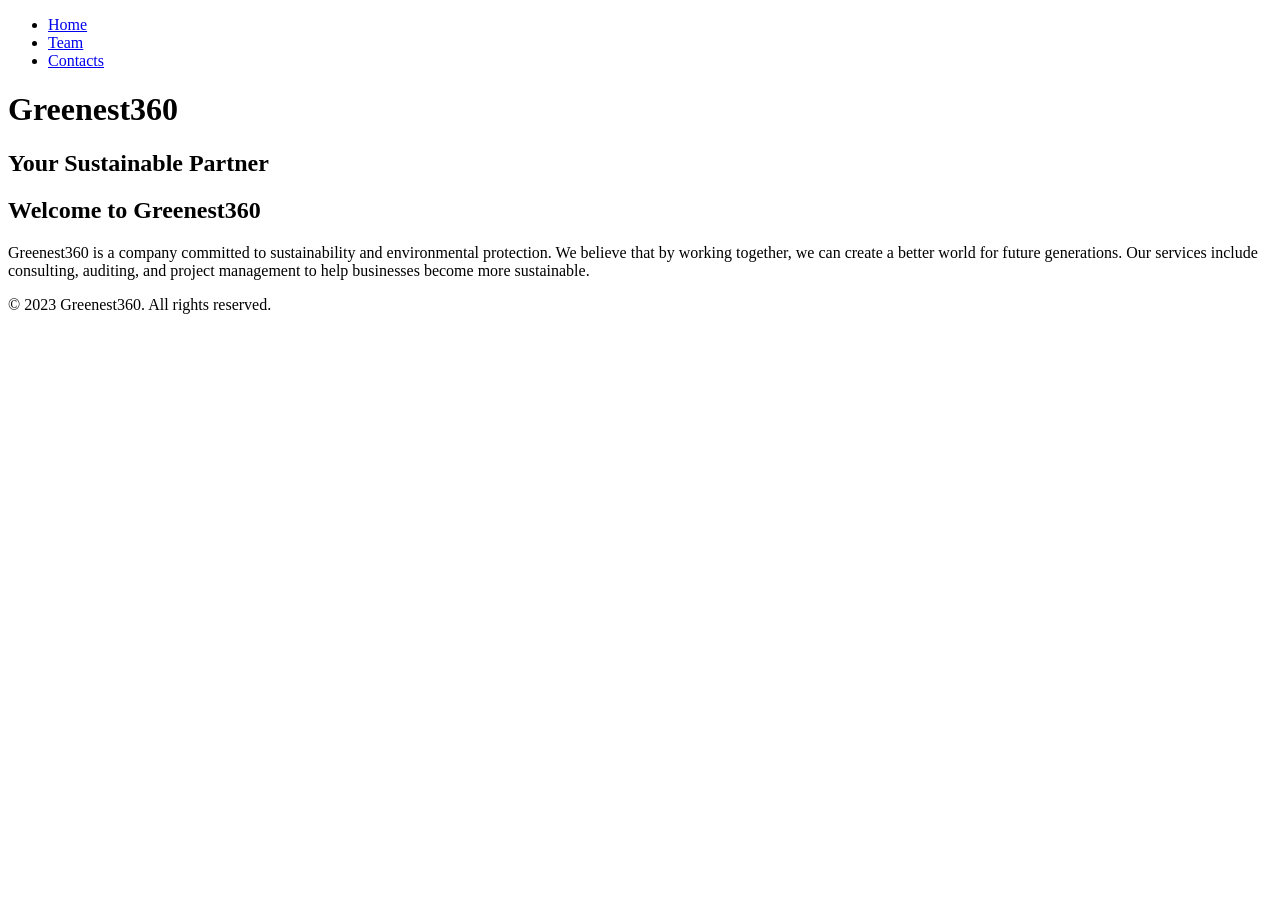
==== index.html @ 943b47e0 "." ====
<!DOCTYPE html>
<html>
  <head>
    <title>Greenest360 - Your Sustainable Partner</title>
  </head>
  <body>
    <nav>
      <ul>
        <li><a href="index.html">Home</a></li>
        <li><a href="team.html">Team</a></li>
        <li><a href="contacts.html">Contacts</a></li>
      </ul>
    </nav>
    <main>
      <header>
        <h1>Greenest360</h1>
        <h2>Your Sustainable Partner</h2>
      </header>
      <section>
        <h2>Welcome to Greenest360</h2>
        <p>Greenest360 is a company committed to sustainability and environmental protection. We believe that by working together, we can create a better world for future generations. Our services include consulting, auditing, and project management to help businesses become more sustainable.</p>
      </section>
    </main>
    <footer>
      <p>&copy; 2023 Greenest360. All rights reserved.</p>
    </footer>
  </body>
</html>
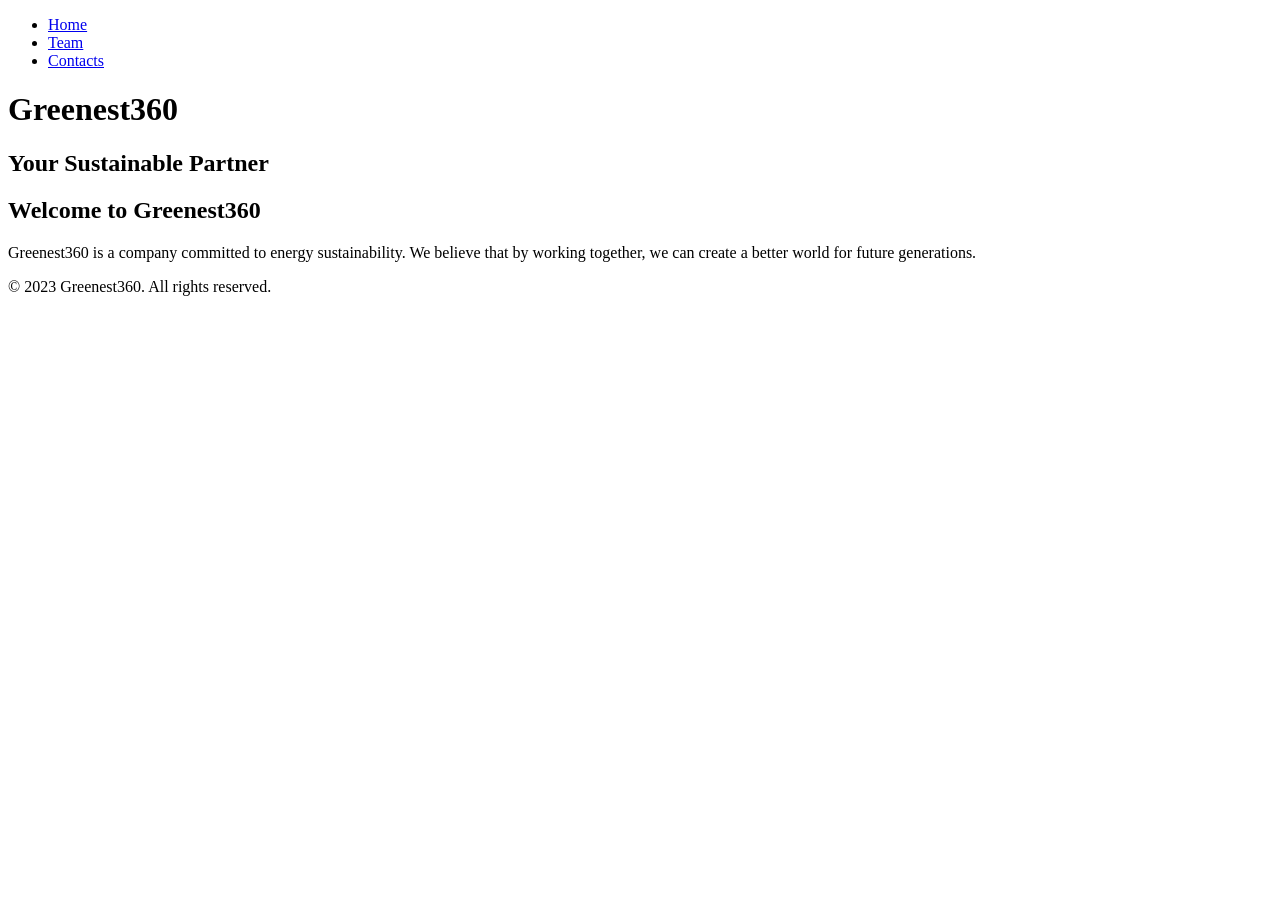
==== commit 335d65fe: "." ====
--- a/index.html
+++ b/index.html
@@ -18,7 +18,7 @@
       </header>
       <section>
         <h2>Welcome to Greenest360</h2>
-        <p>Greenest360 is a company committed to sustainability and environmental protection. We believe that by working together, we can create a better world for future generations. Our services include consulting, auditing, and project management to help businesses become more sustainable.</p>
+        <p>Greenest360 is a company committed to energy sustainability. We believe that by working together, we can create a better world for future generations.</p>
       </section>
     </main>
     <footer>
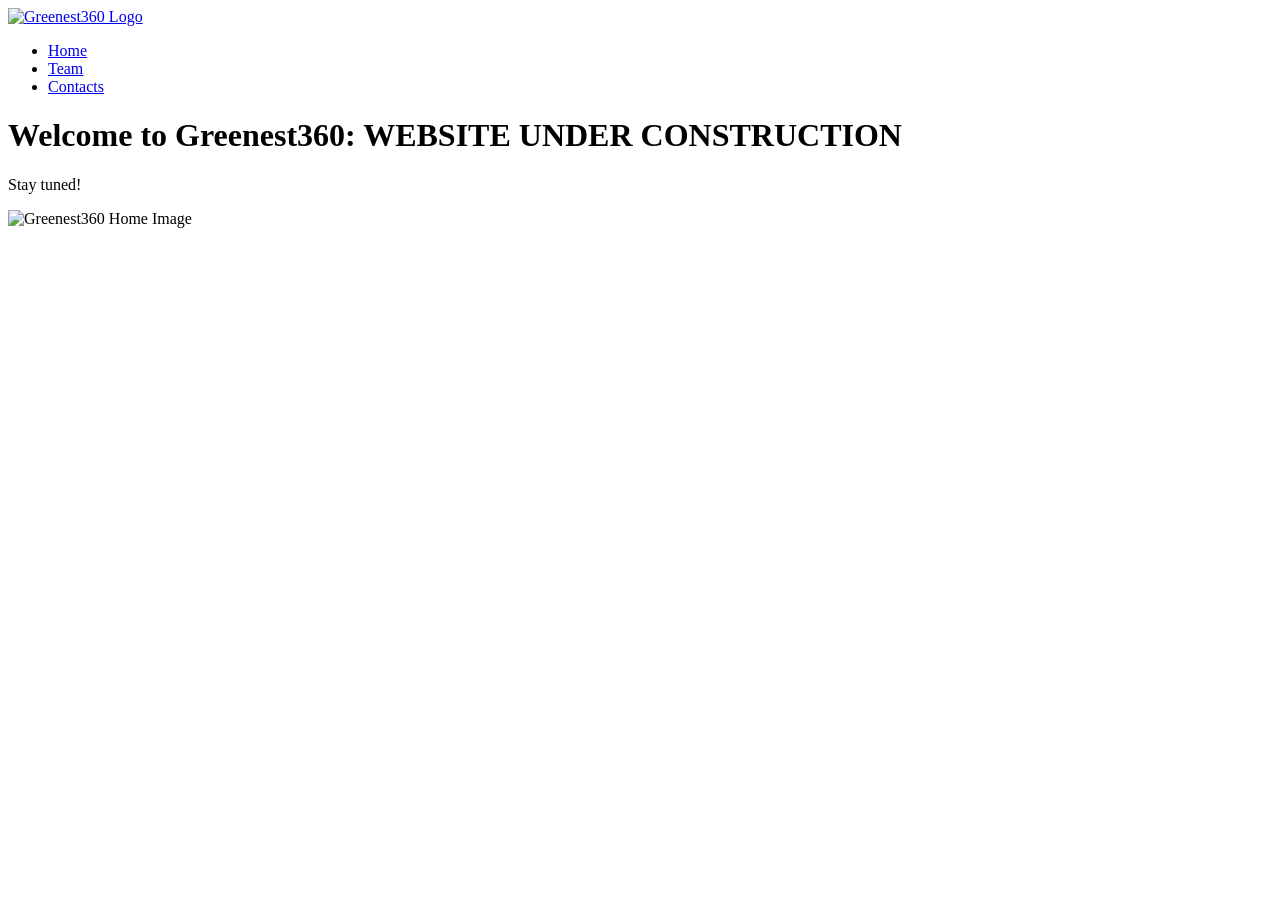
==== commit 9f58e326: "." ====
--- a/index.html
+++ b/index.html
@@ -1,28 +1,27 @@
 <!DOCTYPE html>
-<html>
+<html lang="en">
   <head>
-    <title>Greenest360 - Your Sustainable Partner</title>
+    <meta charset="UTF-8" />
+    <meta name="viewport" content="width=device-width, initial-scale=1.0" />
+    <meta http-equiv="X-UA-Compatible" content="ie=edge" />
+    <title>Greenest360 - Home</title>
+    <link rel="stylesheet" href="style.css" />
   </head>
   <body>
+    <!-- Navigation bar -->
     <nav>
+      <a href="index.html"><img src="logo.png" alt="Greenest360 Logo" /></a>
       <ul>
         <li><a href="index.html">Home</a></li>
         <li><a href="team.html">Team</a></li>
         <li><a href="contacts.html">Contacts</a></li>
       </ul>
     </nav>
-    <main>
-      <header>
-        <h1>Greenest360</h1>
-        <h2>Your Sustainable Partner</h2>
-      </header>
-      <section>
-        <h2>Welcome to Greenest360</h2>
-        <p>Greenest360 is a company committed to energy sustainability. We believe that by working together, we can create a better world for future generations.</p>
-      </section>
+    <!-- Home page content -->
+    <main class="home">
+      <h1>Welcome to Greenest360: WEBSITE UNDER CONSTRUCTION</h1>
+      <p>Stay tuned!</p>
+      <img src="home-img.jpg" alt="Greenest360 Home Image" />
     </main>
-    <footer>
-      <p>&copy; 2023 Greenest360. All rights reserved.</p>
-    </footer>
   </body>
 </html>
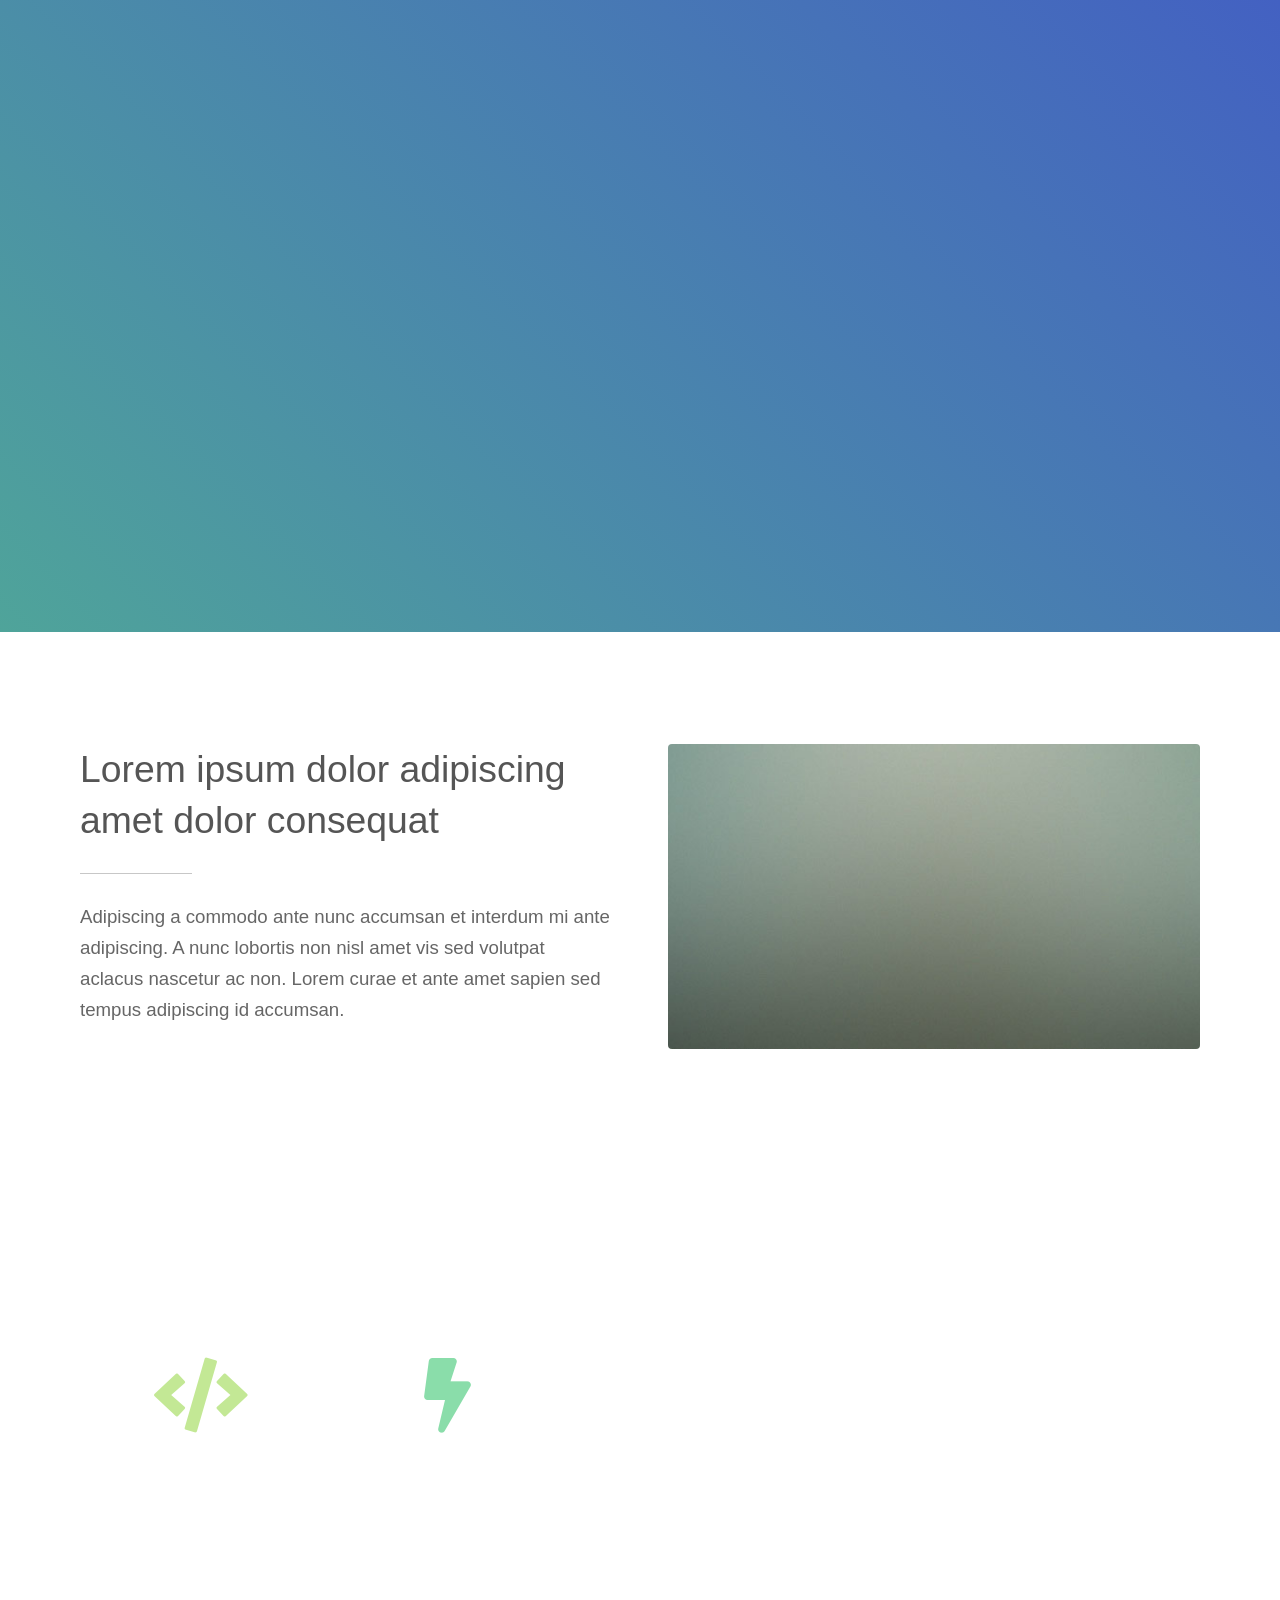
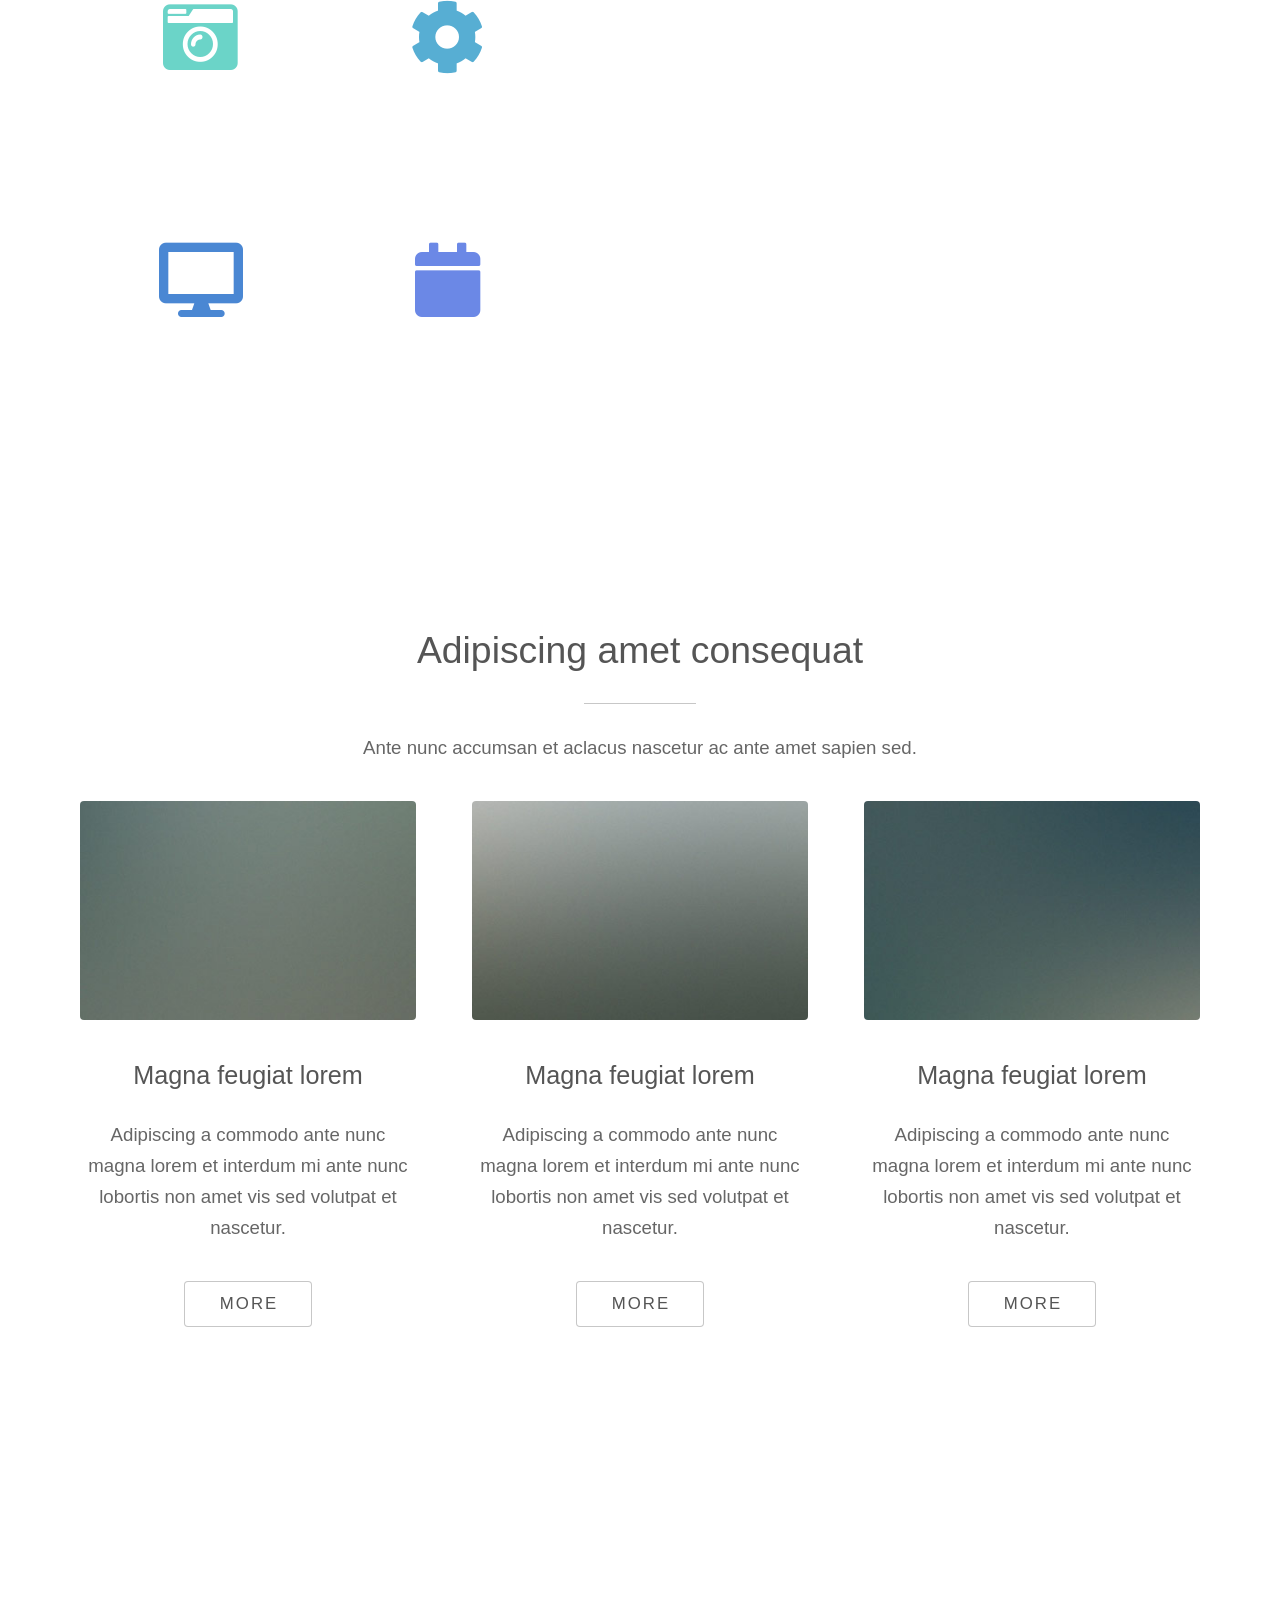
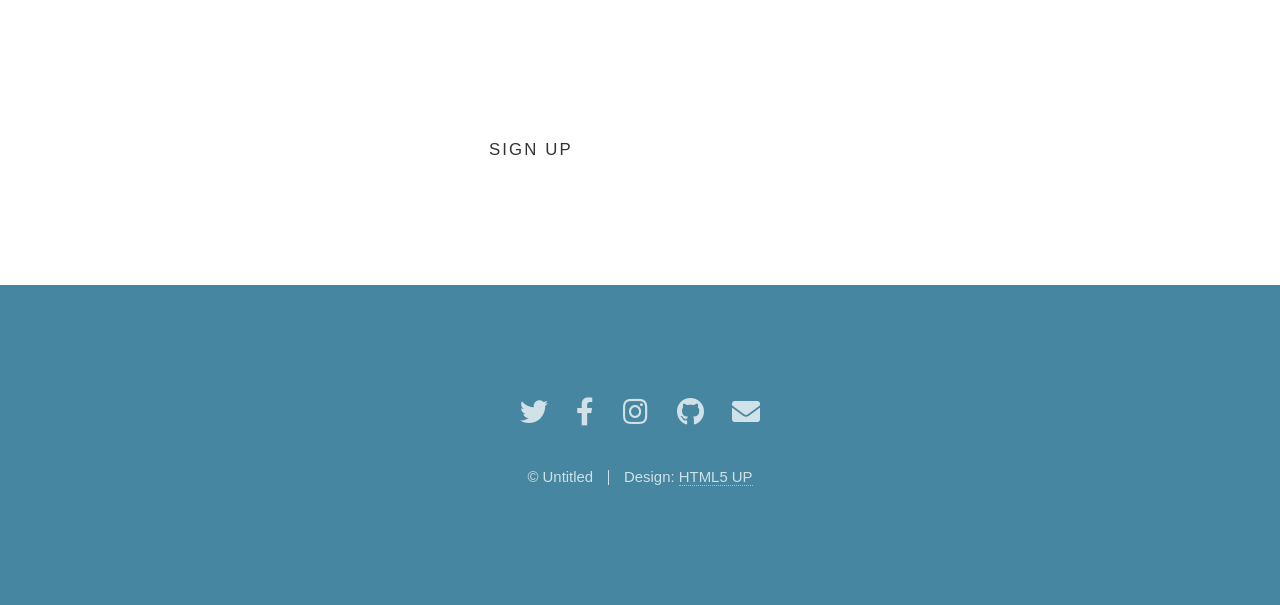
==== commit b75d778d: "." ====
--- a/index.html
+++ b/index.html
@@ -1,27 +1,466 @@
-<!DOCTYPE html>
-<html lang="en">
-  <head>
-    <meta charset="UTF-8" />
-    <meta name="viewport" content="width=device-width, initial-scale=1.0" />
-    <meta http-equiv="X-UA-Compatible" content="ie=edge" />
-    <title>Greenest360 - Home</title>
-    <link rel="stylesheet" href="style.css" />
-  </head>
-  <body>
-    <!-- Navigation bar -->
-    <nav>
-      <a href="index.html"><img src="logo.png" alt="Greenest360 Logo" /></a>
-      <ul>
-        <li><a href="index.html">Home</a></li>
-        <li><a href="team.html">Team</a></li>
-        <li><a href="contacts.html">Contacts</a></li>
-      </ul>
-    </nav>
-    <!-- Home page content -->
-    <main class="home">
-      <h1>Welcome to Greenest360: WEBSITE UNDER CONSTRUCTION</h1>
-      <p>Stay tuned!</p>
-      <img src="home-img.jpg" alt="Greenest360 Home Image" />
-    </main>
-  </body>
-</html>
+<!DOCTYPE HTML>
+<!--
+	Photon by HTML5 UP
+	html5up.net | @ajlkn
+	Free for personal and commercial use under the CCA 3.0 license (html5up.net/license)
+-->
+<html>
+	<head>
+		<title>GREENEST360</title>
+		<meta charset="utf-8" />
+		<meta name="viewport" content="width=device-width, initial-scale=1, user-scalable=no" />
+		<link rel="stylesheet" href="assets/css/main.css" />
+		<noscript><link rel="stylesheet" href="assets/css/noscript.css" /></noscript>
+	</head>
+	<body class="is-preload">
+
+		<!-- Header -->
+			<section id="header">
+				<div class="inner">
+					<!-- <span class="icon solid major fa-cloud"></span> -->
+					<a href="index_BU.html"><img src="images/logo_1.png" alt="Greenest360 Logo" style="width: 300px;" /></a>
+					<h1>Green Hydrogen Storage and Tools</h1>
+					<p>Minimize energy waste through the optimization of microgrids powered by renewable sources and hydrogen storage.</p>
+					<ul class="actions special">
+						<li><a href="#one" class="button scrolly">Discover</a></li>
+					</ul>
+				</div>
+			</section>
+
+		<!-- One -->
+			<section id="one" class="main style1">
+				<div class="container">
+					<div class="row gtr-150">
+						<div class="col-6 col-12-medium">
+							<header class="major">
+								<h2>Lorem ipsum dolor adipiscing<br />
+								amet dolor consequat</h2>
+							</header>
+							<p>Adipiscing a commodo ante nunc accumsan et interdum mi ante adipiscing. A nunc lobortis non nisl amet vis sed volutpat aclacus nascetur ac non. Lorem curae et ante amet sapien sed tempus adipiscing id accumsan.</p>
+						</div>
+						<div class="col-6 col-12-medium imp-medium">
+							<span class="image fit"><img src="images/pic01.jpg" alt="" /></span>
+						</div>
+					</div>
+				</div>
+			</section>
+
+		<!-- Two -->
+			<section id="two" class="main style2">
+				<div class="container">
+					<div class="row gtr-150">
+						<div class="col-6 col-12-medium">
+							<ul class="major-icons">
+								<li><span class="icon solid style1 major fa-code"></span></li>
+								<li><span class="icon solid style2 major fa-bolt"></span></li>
+								<li><span class="icon solid style3 major fa-camera-retro"></span></li>
+								<li><span class="icon solid style4 major fa-cog"></span></li>
+								<li><span class="icon solid style5 major fa-desktop"></span></li>
+								<li><span class="icon solid style6 major fa-calendar"></span></li>
+							</ul>
+						</div>
+						<div class="col-6 col-12-medium">
+							<header class="major">
+								<h2>Lorem ipsum dolor adipiscing<br />
+								amet dolor consequat</h2>
+							</header>
+							<p>Adipiscing a commodo ante nunc accumsan interdum mi ante adipiscing. A nunc lobortis non nisl amet vis volutpat aclacus nascetur ac non. Lorem curae eu ante amet sapien in tempus ac. Adipiscing id accumsan adipiscing ipsum.</p>
+							<p>Blandit faucibus proin. Ac aliquam integer adipiscing enim non praesent vis commodo nunc phasellus cubilia ac risus accumsan. Accumsan blandit. Lobortis phasellus non lobortis dit varius mi varius accumsan lobortis. Blandit ante aliquam lacinia lorem lobortis semper morbi col faucibus vitae integer placerat accumsan orci eu mi odio tempus adipiscing adipiscing adipiscing curae consequat feugiat etiam dolore.</p>
+							<p>Adipiscing a commodo ante nunc accumsan interdum mi ante adipiscing. A nunc lobortis non nisl amet vis volutpat aclacus nascetur ac non. Lorem curae eu ante amet sapien in tempus ac. Adipiscing id accumsan adipiscing ipsum.</p>
+						</div>
+					</div>
+				</div>
+			</section>
+
+		<!-- Three -->
+			<section id="three" class="main style1 special">
+				<div class="container">
+					<header class="major">
+						<h2>Adipiscing amet consequat</h2>
+					</header>
+					<p>Ante nunc accumsan et aclacus nascetur ac ante amet sapien sed.</p>
+					<div class="row gtr-150">
+						<div class="col-4 col-12-medium">
+							<span class="image fit"><img src="images/pic02.jpg" alt="" /></span>
+							<h3>Magna feugiat lorem</h3>
+							<p>Adipiscing a commodo ante nunc magna lorem et interdum mi ante nunc lobortis non amet vis sed volutpat et nascetur.</p>
+							<ul class="actions special">
+								<li><a href="#" class="button">More</a></li>
+							</ul>
+						</div>
+						<div class="col-4 col-12-medium">
+							<span class="image fit"><img src="images/pic03.jpg" alt="" /></span>
+							<h3>Magna feugiat lorem</h3>
+							<p>Adipiscing a commodo ante nunc magna lorem et interdum mi ante nunc lobortis non amet vis sed volutpat et nascetur.</p>
+							<ul class="actions special">
+								<li><a href="#" class="button">More</a></li>
+							</ul>
+						</div>
+						<div class="col-4 col-12-medium">
+							<span class="image fit"><img src="images/pic04.jpg" alt="" /></span>
+							<h3>Magna feugiat lorem</h3>
+							<p>Adipiscing a commodo ante nunc magna lorem et interdum mi ante nunc lobortis non amet vis sed volutpat et nascetur.</p>
+							<ul class="actions special">
+								<li><a href="#" class="button">More</a></li>
+							</ul>
+						</div>
+					</div>
+				</div>
+			</section>
+
+		<!-- Four -->
+			<section id="four" class="main style2 special">
+				<div class="container">
+					<header class="major">
+						<h2>Ipsum feugiat consequat?</h2>
+					</header>
+					<p>Sed lacus nascetur ac ante amet sapien.</p>
+					<ul class="actions special">
+						<li><a href="#" class="button wide primary">Sign Up</a></li>
+						<li><a href="#" class="button wide">Learn More</a></li>
+					</ul>
+				</div>
+			</section>
+
+		<!-- Five -->
+		<!--
+			<section id="five" class="main style1">
+				<div class="container">
+					<header class="major special">
+						<h2>Elements</h2>
+					</header>
+
+					<section>
+						<h4>Text</h4>
+						<p>This is <b>bold</b> and this is <strong>strong</strong>. This is <i>italic</i> and this is <em>emphasized</em>.
+						This is <sup>superscript</sup> text and this is <sub>subscript</sub> text.
+						This is <u>underlined</u> and this is code: <code>for (;;) { ... }</code>. Finally, <a href="#">this is a link</a>.</p>
+						<hr />
+						<header>
+							<h4>Heading with a Subtitle</h4>
+							<p>Lorem ipsum dolor sit amet nullam id egestas urna aliquam</p>
+						</header>
+						<p>Nunc lacinia ante nunc ac lobortis. Interdum adipiscing gravida odio porttitor sem non mi integer non faucibus ornare mi ut ante amet placerat aliquet. Volutpat eu sed ante lacinia sapien lorem accumsan varius montes viverra nibh in adipiscing blandit tempus accumsan.</p>
+						<header>
+							<h5>Heading with a Subtitle</h5>
+							<p>Lorem ipsum dolor sit amet nullam id egestas urna aliquam</p>
+						</header>
+						<p>Nunc lacinia ante nunc ac lobortis. Interdum adipiscing gravida odio porttitor sem non mi integer non faucibus ornare mi ut ante amet placerat aliquet. Volutpat eu sed ante lacinia sapien lorem accumsan varius montes viverra nibh in adipiscing blandit tempus accumsan.</p>
+						<hr />
+						<h2>Heading Level 2</h2>
+						<h3>Heading Level 3</h3>
+						<h4>Heading Level 4</h4>
+						<h5>Heading Level 5</h5>
+						<h6>Heading Level 6</h6>
+						<hr />
+						<h5>Blockquote</h5>
+						<blockquote>Fringilla nisl. Donec accumsan interdum nisi, quis tincidunt felis sagittis eget tempus euismod. Vestibulum ante ipsum primis in faucibus vestibulum. Blandit adipiscing eu felis iaculis volutpat ac adipiscing accumsan faucibus. Vestibulum ante ipsum primis in faucibus lorem ipsum dolor sit amet nullam adipiscing eu felis.</blockquote>
+						<h5>Preformatted</h5>
+						<pre><code>i = 0;
+
+while (!deck.isInOrder()) {
+print 'Iteration ' + i;
+deck.shuffle();
+i++;
+}
+
+print 'It took ' + i + ' iterations to sort the deck.';</code></pre>
+					</section>
+
+					<section>
+						<h4>Lists</h4>
+						<div class="row">
+							<div class="col-6 col-12-medium">
+								<h5>Unordered</h5>
+								<ul>
+									<li>Dolor pulvinar etiam.</li>
+									<li>Sagittis adipiscing.</li>
+									<li>Felis enim feugiat.</li>
+								</ul>
+								<h5>Alternate</h5>
+								<ul class="alt">
+									<li>Dolor pulvinar etiam.</li>
+									<li>Sagittis adipiscing.</li>
+									<li>Felis enim feugiat.</li>
+								</ul>
+							</div>
+							<div class="col-6 col-12-medium">
+								<h5>Ordered</h5>
+								<ol>
+									<li>Dolor pulvinar etiam.</li>
+									<li>Etiam vel felis viverra.</li>
+									<li>Felis enim feugiat.</li>
+									<li>Dolor pulvinar etiam.</li>
+									<li>Etiam vel felis lorem.</li>
+									<li>Felis enim et feugiat.</li>
+								</ol>
+								<h5>Icons</h5>
+								<ul class="icons">
+									<li><a href="#" class="icon brands fa-twitter"><span class="label">Twitter</span></a></li>
+									<li><a href="#" class="icon brands fa-facebook-f"><span class="label">Facebook</span></a></li>
+									<li><a href="#" class="icon brands fa-instagram"><span class="label">Instagram</span></a></li>
+									<li><a href="#" class="icon brands fa-github"><span class="label">Github</span></a></li>
+								</ul>
+							</div>
+						</div>
+						<h5>Actions</h5>
+						<div class="row">
+							<div class="col-6 col-12-medium">
+								<ul class="actions">
+									<li><a href="#" class="button primary">Default</a></li>
+									<li><a href="#" class="button">Default</a></li>
+								</ul>
+								<ul class="actions small">
+									<li><a href="#" class="button primary small">Small</a></li>
+									<li><a href="#" class="button small">Small</a></li>
+								</ul>
+								<ul class="actions stacked">
+									<li><a href="#" class="button primary">Default</a></li>
+									<li><a href="#" class="button">Default</a></li>
+								</ul>
+								<ul class="actions stacked">
+									<li><a href="#" class="button primary small">Small</a></li>
+									<li><a href="#" class="button small">Small</a></li>
+								</ul>
+							</div>
+							<div class="col-6 col-12-medium">
+								<ul class="actions stacked">
+									<li><a href="#" class="button primary fit">Default</a></li>
+									<li><a href="#" class="button fit">Default</a></li>
+								</ul>
+								<ul class="actions stacked">
+									<li><a href="#" class="button primary small fit">Small</a></li>
+									<li><a href="#" class="button small fit">Small</a></li>
+								</ul>
+							</div>
+						</div>
+					</section>
+
+					<section>
+						<h4>Table</h4>
+						<h5>Default</h5>
+						<div class="table-wrapper">
+							<table>
+								<thead>
+									<tr>
+										<th>Name</th>
+										<th>Description</th>
+										<th>Price</th>
+									</tr>
+								</thead>
+								<tbody>
+									<tr>
+										<td>Item One</td>
+										<td>Ante turpis integer aliquet porttitor.</td>
+										<td>29.99</td>
+									</tr>
+									<tr>
+										<td>Item Two</td>
+										<td>Vis ac commodo adipiscing arcu aliquet.</td>
+										<td>19.99</td>
+									</tr>
+									<tr>
+										<td>Item Three</td>
+										<td> Morbi faucibus arcu accumsan lorem.</td>
+										<td>29.99</td>
+									</tr>
+									<tr>
+										<td>Item Four</td>
+										<td>Vitae integer tempus condimentum.</td>
+										<td>19.99</td>
+									</tr>
+									<tr>
+										<td>Item Five</td>
+										<td>Ante turpis integer aliquet porttitor.</td>
+										<td>29.99</td>
+									</tr>
+								</tbody>
+								<tfoot>
+									<tr>
+										<td colspan="2"></td>
+										<td>100.00</td>
+									</tr>
+								</tfoot>
+							</table>
+						</div>
+
+						<h5>Alternate</h5>
+						<div class="table-wrapper">
+							<table class="alt">
+								<thead>
+									<tr>
+										<th>Name</th>
+										<th>Description</th>
+										<th>Price</th>
+									</tr>
+								</thead>
+								<tbody>
+									<tr>
+										<td>Item One</td>
+										<td>Ante turpis integer aliquet porttitor.</td>
+										<td>29.99</td>
+									</tr>
+									<tr>
+										<td>Item Two</td>
+										<td>Vis ac commodo adipiscing arcu aliquet.</td>
+										<td>19.99</td>
+									</tr>
+									<tr>
+										<td>Item Three</td>
+										<td> Morbi faucibus arcu accumsan lorem.</td>
+										<td>29.99</td>
+									</tr>
+									<tr>
+										<td>Item Four</td>
+										<td>Vitae integer tempus condimentum.</td>
+										<td>19.99</td>
+									</tr>
+									<tr>
+										<td>Item Five</td>
+										<td>Ante turpis integer aliquet porttitor.</td>
+										<td>29.99</td>
+									</tr>
+								</tbody>
+								<tfoot>
+									<tr>
+										<td colspan="2"></td>
+										<td>100.00</td>
+									</tr>
+								</tfoot>
+							</table>
+						</div>
+					</section>
+
+					<section>
+						<h4>Buttons</h4>
+						<ul class="actions">
+							<li><a href="#" class="button primary">Primary</a></li>
+							<li><a href="#" class="button">Default</a></li>
+						</ul>
+						<ul class="actions">
+							<li><a href="#" class="button large">Large</a></li>
+							<li><a href="#" class="button">Default</a></li>
+							<li><a href="#" class="button small">Small</a></li>
+						</ul>
+						<ul class="actions fit">
+							<li><a href="#" class="button fit">Fit</a></li>
+							<li><a href="#" class="button primary fit">Fit</a></li>
+							<li><a href="#" class="button fit">Fit</a></li>
+						</ul>
+						<ul class="actions fit small">
+							<li><a href="#" class="button primary fit small">Fit + Small</a></li>
+							<li><a href="#" class="button fit small">Fit + Small</a></li>
+							<li><a href="#" class="button primary fit small">Fit + Small</a></li>
+						</ul>
+						<ul class="actions">
+							<li><a href="#" class="button primary icon solid fa-download">Icon</a></li>
+							<li><a href="#" class="button icon solid fa-download">Icon</a></li>
+						</ul>
+						<ul class="actions">
+							<li><span class="button primary disabled">Disabled</span></li>
+							<li><span class="button disabled">Disabled</span></li>
+						</ul>
+					</section>
+
+					<section>
+						<h4>Form</h4>
+						<form method="post" action="#">
+							<div class="row gtr-uniform gtr-50">
+								<div class="col-6 col-12-xsmall">
+									<input type="text" name="demo-name" id="demo-name" value="" placeholder="Name" />
+								</div>
+								<div class="col-6 col-12-xsmall">
+									<input type="email" name="demo-email" id="demo-email" value="" placeholder="Email" />
+								</div>
+								<div class="col-12">
+									<select name="demo-category" id="demo-category">
+										<option value="">- Category -</option>
+										<option value="1">Manufacturing</option>
+										<option value="1">Shipping</option>
+										<option value="1">Administration</option>
+										<option value="1">Human Resources</option>
+									</select>
+								</div>
+								<div class="col-4 col-12-small">
+									<input type="radio" id="demo-priority-low" name="demo-priority" checked>
+									<label for="demo-priority-low">Low</label>
+								</div>
+								<div class="col-4 col-12-small">
+									<input type="radio" id="demo-priority-normal" name="demo-priority">
+									<label for="demo-priority-normal">Normal</label>
+								</div>
+								<div class="col-4 col-12-small">
+									<input type="radio" id="demo-priority-high" name="demo-priority">
+									<label for="demo-priority-high">High</label>
+								</div>
+								<div class="col-6 col-12-small">
+									<input type="checkbox" id="demo-copy" name="demo-copy">
+									<label for="demo-copy">Email me a copy</label>
+								</div>
+								<div class="col-6 col-12-small">
+									<input type="checkbox" id="demo-human" name="demo-human" checked>
+									<label for="demo-human">Not a robot</label>
+								</div>
+								<div class="col-12">
+									<textarea name="demo-message" id="demo-message" placeholder="Enter your message" rows="6"></textarea>
+								</div>
+								<div class="col-12">
+									<ul class="actions">
+										<li><input type="submit" value="Send Message" class="primary" /></li>
+										<li><input type="reset" value="Reset" /></li>
+									</ul>
+								</div>
+							</div>
+						</form>
+					</section>
+
+					<section>
+						<h4>Image</h4>
+						<h5>Fit</h5>
+						<div class="box alt">
+							<div class="row gtr-uniform gtr-50">
+								<div class="col-12"><span class="image fit"><img src="images/pic06.jpg" alt="" /></span></div>
+								<div class="col-4"><span class="image fit"><img src="images/pic02.jpg" alt="" /></span></div>
+								<div class="col-4"><span class="image fit"><img src="images/pic03.jpg" alt="" /></span></div>
+								<div class="col-4"><span class="image fit"><img src="images/pic04.jpg" alt="" /></span></div>
+								<div class="col-4"><span class="image fit"><img src="images/pic03.jpg" alt="" /></span></div>
+								<div class="col-4"><span class="image fit"><img src="images/pic04.jpg" alt="" /></span></div>
+								<div class="col-4"><span class="image fit"><img src="images/pic02.jpg" alt="" /></span></div>
+								<div class="col-4"><span class="image fit"><img src="images/pic04.jpg" alt="" /></span></div>
+								<div class="col-4"><span class="image fit"><img src="images/pic02.jpg" alt="" /></span></div>
+								<div class="col-4"><span class="image fit"><img src="images/pic03.jpg" alt="" /></span></div>
+							</div>
+						</div>
+						<h5>Left &amp; Right</h5>
+						<p><span class="image left"><img src="images/pic05.jpg" alt="" /></span>Fringilla nisl. Donec accumsan interdum nisi, quis tincidunt felis sagittis eget. tempus euismod. Vestibulum ante ipsum primis in faucibus vestibulum. Blandit adipiscing eu felis iaculis volutpat ac adipiscing accumsan eu faucibus. Integer ac pellentesque praesent tincidunt felis sagittis eget. tempus euismod. Vestibulum ante ipsum primis in faucibus vestibulum. Blandit adipiscing eu felis iaculis volutpat ac adipiscing accumsan eu faucibus. Integer ac pellentesque praesent. Donec accumsan interdum nisi, quis tincidunt felis sagittis eget. tempus euismod. Vestibulum ante ipsum primis in faucibus vestibulum. Blandit adipiscing eu felis iaculis volutpat ac adipiscing accumsan eu faucibus. Integer ac pellentesque praesent tincidunt felis sagittis eget. tempus euismod. Vestibulum ante ipsum primis in faucibus vestibulum. Blandit adipiscing eu felis iaculis volutpat ac adipiscing accumsan eu faucibus. Integer ac pellentesque praesent. Blandit adipiscing eu felis iaculis volutpat ac adipiscing accumsan eu faucibus. Integer ac pellentesque praesent tincidunt felis sagittis eget. tempus euismod. Vestibulum ante ipsum primis in faucibus vestibulum. Blandit adipiscing eu felis iaculis volutpat ac adipiscing accumsan eu faucibus. Integer ac pellentesque praesent.</p>
+						<p><span class="image right"><img src="images/pic05.jpg" alt="" /></span>Fringilla nisl. Donec accumsan interdum nisi, quis tincidunt felis sagittis eget. tempus euismod. Vestibulum ante ipsum primis in faucibus vestibulum. Blandit adipiscing eu felis iaculis volutpat ac adipiscing accumsan eu faucibus. Integer ac pellentesque praesent tincidunt felis sagittis eget. tempus euismod. Vestibulum ante ipsum primis in faucibus vestibulum. Blandit adipiscing eu felis iaculis volutpat ac adipiscing accumsan eu faucibus. Integer ac pellentesque praesent. Donec accumsan interdum nisi, quis tincidunt felis sagittis eget. tempus euismod. Vestibulum ante ipsum primis in faucibus vestibulum. Blandit adipiscing eu felis iaculis volutpat ac adipiscing accumsan eu faucibus. Integer ac pellentesque praesent tincidunt felis sagittis eget. tempus euismod. Vestibulum ante ipsum primis in faucibus vestibulum. Blandit adipiscing eu felis iaculis volutpat ac adipiscing accumsan eu faucibus. Integer ac pellentesque praesent. Blandit adipiscing eu felis iaculis volutpat ac adipiscing accumsan eu faucibus. Integer ac pellentesque praesent tincidunt felis sagittis eget. tempus euismod. Vestibulum ante ipsum primis in faucibus vestibulum. Blandit adipiscing eu felis iaculis volutpat ac adipiscing accumsan eu faucibus. Integer ac pellentesque praesent.</p>
+					</section>
+
+				</div>
+			</section>
+		-->
+
+		<!-- Footer -->
+			<section id="footer">
+				<ul class="icons">
+					<li><a href="#" class="icon brands alt fa-twitter"><span class="label">Twitter</span></a></li>
+					<li><a href="#" class="icon brands alt fa-facebook-f"><span class="label">Facebook</span></a></li>
+					<li><a href="#" class="icon brands alt fa-instagram"><span class="label">Instagram</span></a></li>
+					<li><a href="#" class="icon brands alt fa-github"><span class="label">GitHub</span></a></li>
+					<li><a href="#" class="icon solid alt fa-envelope"><span class="label">Email</span></a></li>
+				</ul>
+				<ul class="copyright">
+					<li>&copy; Untitled</li><li>Design: <a href="http://html5up.net">HTML5 UP</a></li>
+				</ul>
+			</section>
+
+		<!-- Scripts -->
+			<script src="assets/js/jquery.min.js"></script>
+			<script src="assets/js/jquery.scrolly.min.js"></script>
+			<script src="assets/js/browser.min.js"></script>
+			<script src="assets/js/breakpoints.min.js"></script>
+			<script src="assets/js/util.js"></script>
+			<script src="assets/js/main.js"></script>
+
+	</body>
+</html>
--- a/assets/css/main.css
+++ b/assets/css/main.css
@@ -0,0 +1,3512 @@
+@import url("fontawesome-all.min.css");
+@import url("https://fonts.googleapis.com/css?family=Source+Sans+Pro:300,300italic,400,400italic");
+
+/*
+	Photon by HTML5 UP
+	html5up.net | @ajlkn
+	Free for personal and commercial use under the CCA 3.0 license (html5up.net/license)
+*/
+
+html, body, div, span, applet, object,
+iframe, h1, h2, h3, h4, h5, h6, p, blockquote,
+pre, a, abbr, acronym, address, big, cite,
+code, del, dfn, em, img, ins, kbd, q, s, samp,
+small, strike, strong, sub, sup, tt, var, b,
+u, i, center, dl, dt, dd, ol, ul, li, fieldset,
+form, label, legend, table, caption, tbody,
+tfoot, thead, tr, th, td, article, aside,
+canvas, details, embed, figure, figcaption,
+footer, header, hgroup, menu, nav, output, ruby,
+section, summary, time, mark, audio, video {
+	margin: 0;
+	padding: 0;
+	border: 0;
+	font-size: 100%;
+	font: inherit;
+	vertical-align: baseline;}
+
+article, aside, details, figcaption, figure,
+footer, header, hgroup, menu, nav, section {
+	display: block;}
+
+body {
+	line-height: 1;
+}
+
+ol, ul {
+	list-style: none;
+}
+
+blockquote, q {
+	quotes: none;
+}
+
+	blockquote:before, blockquote:after, q:before, q:after {
+		content: '';
+		content: none;
+	}
+
+table {
+	border-collapse: collapse;
+	border-spacing: 0;
+}
+
+body {
+	-webkit-text-size-adjust: none;
+}
+
+mark {
+	background-color: transparent;
+	color: inherit;
+}
+
+input::-moz-focus-inner {
+	border: 0;
+	padding: 0;
+}
+
+input, select, textarea {
+	-moz-appearance: none;
+	-webkit-appearance: none;
+	-ms-appearance: none;
+	appearance: none;
+}
+
+/* Basic */
+
+	html {
+		box-sizing: border-box;
+	}
+
+	*, *:before, *:after {
+		box-sizing: inherit;
+	}
+
+	body {
+		background: #fff;
+	}
+
+		body.is-preload *, body.is-preload *:before, body.is-preload *:after {
+			-moz-animation: none !important;
+			-webkit-animation: none !important;
+			-ms-animation: none !important;
+			animation: none !important;
+			-moz-transition: none !important;
+			-webkit-transition: none !important;
+			-ms-transition: none !important;
+			transition: none !important;
+		}
+
+	body, input, select, textarea {
+		color: #666;
+		font-family: "Source Sans Pro", Helvetica, sans-serif;
+		font-size: 16pt;
+		font-weight: 300;
+		line-height: 1.65em;
+	}
+
+	a {
+		-moz-transition: color 0.2s ease-in-out, border-color 0.2s ease-in-out;
+		-webkit-transition: color 0.2s ease-in-out, border-color 0.2s ease-in-out;
+		-ms-transition: color 0.2s ease-in-out, border-color 0.2s ease-in-out;
+		transition: color 0.2s ease-in-out, border-color 0.2s ease-in-out;
+		border-bottom: dotted 1px #666;
+		color: inherit;
+		text-decoration: none;
+	}
+
+		a:hover {
+			border-bottom-color: transparent !important;
+			color: #6bd4c8;
+		}
+
+	strong, b {
+		color: #555;
+		font-weight: 400;
+	}
+
+	em, i {
+		font-style: italic;
+	}
+
+	p {
+		margin: 0 0 2em 0;
+	}
+
+	h1, h2, h3, h4, h5, h6 {
+		color: #555;
+		line-height: 1em;
+		margin: 0 0 1em 0;
+	}
+
+		h1 a, h2 a, h3 a, h4 a, h5 a, h6 a {
+			color: inherit;
+			text-decoration: none;
+		}
+
+	h1 {
+		font-size: 2.25em;
+		line-height: 1.35em;
+	}
+
+	h2 {
+		font-size: 2em;
+		line-height: 1.35em;
+	}
+
+	h3 {
+		font-size: 1.35em;
+		line-height: 1.5em;
+	}
+
+	h4 {
+		font-size: 1.25em;
+		line-height: 1.5em;
+	}
+
+	h5 {
+		font-size: 0.9em;
+		line-height: 1.5em;
+	}
+
+	h6 {
+		font-size: 0.7em;
+		line-height: 1.5em;
+	}
+
+	sub {
+		font-size: 0.8em;
+		position: relative;
+		top: 0.5em;
+	}
+
+	sup {
+		font-size: 0.8em;
+		position: relative;
+		top: -0.5em;
+	}
+
+	hr {
+		border: 0;
+		border-bottom: solid 1px rgba(144, 144, 144, 0.5);
+		margin: 2em 0;
+	}
+
+		hr.major {
+			margin: 3em 0;
+		}
+
+	blockquote {
+		border-left: solid 4px rgba(144, 144, 144, 0.5);
+		font-style: italic;
+		margin: 0 0 2em 0;
+		padding: 0.5em 0 0.5em 2em;
+	}
+
+	code {
+		background: rgba(144, 144, 144, 0.075);
+		border-radius: 4px;
+		border: solid 1px rgba(144, 144, 144, 0.5);
+		font-family: "Courier New", monospace;
+		font-size: 0.9em;
+		margin: 0 0.25em;
+		padding: 0.25em 0.65em;
+	}
+
+	pre {
+		-webkit-overflow-scrolling: touch;
+		font-family: "Courier New", monospace;
+		font-size: 0.9em;
+		margin: 0 0 2em 0;
+	}
+
+		pre code {
+			display: block;
+			line-height: 1.75em;
+			padding: 1em 1.5em;
+			overflow-x: auto;
+		}
+
+	.align-left {
+		text-align: left;
+	}
+
+	.align-center {
+		text-align: center;
+	}
+
+	.align-right {
+		text-align: right;
+	}
+
+/* Container */
+
+	.container {
+		margin: 0 auto;
+		max-width: calc(100% - 4em);
+		width: 60em;
+	}
+
+		.container.xsmall {
+			width: 15em;
+		}
+
+		.container.small {
+			width: 30em;
+		}
+
+		.container.medium {
+			width: 45em;
+		}
+
+		.container.large {
+			width: 75em;
+		}
+
+		.container.xlarge {
+			width: 90em;
+		}
+
+		.container.max {
+			width: 100%;
+		}
+
+		@media screen and (max-width: 980px) {
+
+			.container {
+				max-width: 100% !important;
+				width: 100% !important;
+			}
+
+		}
+
+		@media screen and (max-width: 480px) {
+
+			.container {
+				max-width: calc(100% - 3em);
+			}
+
+		}
+
+/* Row */
+
+	.row {
+		display: flex;
+		flex-wrap: wrap;
+		box-sizing: border-box;
+		align-items: stretch;
+	}
+
+		.row > * {
+			box-sizing: border-box;
+		}
+
+		.row.gtr-uniform > * > :last-child {
+			margin-bottom: 0;
+		}
+
+		.row.aln-left {
+			justify-content: flex-start;
+		}
+
+		.row.aln-center {
+			justify-content: center;
+		}
+
+		.row.aln-right {
+			justify-content: flex-end;
+		}
+
+		.row.aln-top {
+			align-items: flex-start;
+		}
+
+		.row.aln-middle {
+			align-items: center;
+		}
+
+		.row.aln-bottom {
+			align-items: flex-end;
+		}
+
+		.row > .imp {
+			order: -1;
+		}
+
+		.row > .col-1 {
+			width: 8.33333%;
+		}
+
+		.row > .off-1 {
+			margin-left: 8.33333%;
+		}
+
+		.row > .col-2 {
+			width: 16.66667%;
+		}
+
+		.row > .off-2 {
+			margin-left: 16.66667%;
+		}
+
+		.row > .col-3 {
+			width: 25%;
+		}
+
+		.row > .off-3 {
+			margin-left: 25%;
+		}
+
+		.row > .col-4 {
+			width: 33.33333%;
+		}
+
+		.row > .off-4 {
+			margin-left: 33.33333%;
+		}
+
+		.row > .col-5 {
+			width: 41.66667%;
+		}
+
+		.row > .off-5 {
+			margin-left: 41.66667%;
+		}
+
+		.row > .col-6 {
+			width: 50%;
+		}
+
+		.row > .off-6 {
+			margin-left: 50%;
+		}
+
+		.row > .col-7 {
+			width: 58.33333%;
+		}
+
+		.row > .off-7 {
+			margin-left: 58.33333%;
+		}
+
+		.row > .col-8 {
+			width: 66.66667%;
+		}
+
+		.row > .off-8 {
+			margin-left: 66.66667%;
+		}
+
+		.row > .col-9 {
+			width: 75%;
+		}
+
+		.row > .off-9 {
+			margin-left: 75%;
+		}
+
+		.row > .col-10 {
+			width: 83.33333%;
+		}
+
+		.row > .off-10 {
+			margin-left: 83.33333%;
+		}
+
+		.row > .col-11 {
+			width: 91.66667%;
+		}
+
+		.row > .off-11 {
+			margin-left: 91.66667%;
+		}
+
+		.row > .col-12 {
+			width: 100%;
+		}
+
+		.row > .off-12 {
+			margin-left: 100%;
+		}
+
+		.row.gtr-0 {
+			margin-top: 0;
+			margin-left: 0em;
+		}
+
+			.row.gtr-0 > * {
+				padding: 0 0 0 0em;
+			}
+
+			.row.gtr-0.gtr-uniform {
+				margin-top: 0em;
+			}
+
+				.row.gtr-0.gtr-uniform > * {
+					padding-top: 0em;
+				}
+
+		.row.gtr-25 {
+			margin-top: 0;
+			margin-left: -0.5em;
+		}
+
+			.row.gtr-25 > * {
+				padding: 0 0 0 0.5em;
+			}
+
+			.row.gtr-25.gtr-uniform {
+				margin-top: -0.5em;
+			}
+
+				.row.gtr-25.gtr-uniform > * {
+					padding-top: 0.5em;
+				}
+
+		.row.gtr-50 {
+			margin-top: 0;
+			margin-left: -1em;
+		}
+
+			.row.gtr-50 > * {
+				padding: 0 0 0 1em;
+			}
+
+			.row.gtr-50.gtr-uniform {
+				margin-top: -1em;
+			}
+
+				.row.gtr-50.gtr-uniform > * {
+					padding-top: 1em;
+				}
+
+		.row {
+			margin-top: 0;
+			margin-left: -2em;
+		}
+
+			.row > * {
+				padding: 0 0 0 2em;
+			}
+
+			.row.gtr-uniform {
+				margin-top: -2em;
+			}
+
+				.row.gtr-uniform > * {
+					padding-top: 2em;
+				}
+
+		.row.gtr-150 {
+			margin-top: 0;
+			margin-left: -3em;
+		}
+
+			.row.gtr-150 > * {
+				padding: 0 0 0 3em;
+			}
+
+			.row.gtr-150.gtr-uniform {
+				margin-top: -3em;
+			}
+
+				.row.gtr-150.gtr-uniform > * {
+					padding-top: 3em;
+				}
+
+		.row.gtr-200 {
+			margin-top: 0;
+			margin-left: -4em;
+		}
+
+			.row.gtr-200 > * {
+				padding: 0 0 0 4em;
+			}
+
+			.row.gtr-200.gtr-uniform {
+				margin-top: -4em;
+			}
+
+				.row.gtr-200.gtr-uniform > * {
+					padding-top: 4em;
+				}
+
+		@media screen and (max-width: 1680px) {
+
+			.row {
+				display: flex;
+				flex-wrap: wrap;
+				box-sizing: border-box;
+				align-items: stretch;
+			}
+
+				.row > * {
+					box-sizing: border-box;
+				}
+
+				.row.gtr-uniform > * > :last-child {
+					margin-bottom: 0;
+				}
+
+				.row.aln-left {
+					justify-content: flex-start;
+				}
+
+				.row.aln-center {
+					justify-content: center;
+				}
+
+				.row.aln-right {
+					justify-content: flex-end;
+				}
+
+				.row.aln-top {
+					align-items: flex-start;
+				}
+
+				.row.aln-middle {
+					align-items: center;
+				}
+
+				.row.aln-bottom {
+					align-items: flex-end;
+				}
+
+				.row > .imp-xlarge {
+					order: -1;
+				}
+
+				.row > .col-1-xlarge {
+					width: 8.33333%;
+				}
+
+				.row > .off-1-xlarge {
+					margin-left: 8.33333%;
+				}
+
+				.row > .col-2-xlarge {
+					width: 16.66667%;
+				}
+
+				.row > .off-2-xlarge {
+					margin-left: 16.66667%;
+				}
+
+				.row > .col-3-xlarge {
+					width: 25%;
+				}
+
+				.row > .off-3-xlarge {
+					margin-left: 25%;
+				}
+
+				.row > .col-4-xlarge {
+					width: 33.33333%;
+				}
+
+				.row > .off-4-xlarge {
+					margin-left: 33.33333%;
+				}
+
+				.row > .col-5-xlarge {
+					width: 41.66667%;
+				}
+
+				.row > .off-5-xlarge {
+					margin-left: 41.66667%;
+				}
+
+				.row > .col-6-xlarge {
+					width: 50%;
+				}
+
+				.row > .off-6-xlarge {
+					margin-left: 50%;
+				}
+
+				.row > .col-7-xlarge {
+					width: 58.33333%;
+				}
+
+				.row > .off-7-xlarge {
+					margin-left: 58.33333%;
+				}
+
+				.row > .col-8-xlarge {
+					width: 66.66667%;
+				}
+
+				.row > .off-8-xlarge {
+					margin-left: 66.66667%;
+				}
+
+				.row > .col-9-xlarge {
+					width: 75%;
+				}
+
+				.row > .off-9-xlarge {
+					margin-left: 75%;
+				}
+
+				.row > .col-10-xlarge {
+					width: 83.33333%;
+				}
+
+				.row > .off-10-xlarge {
+					margin-left: 83.33333%;
+				}
+
+				.row > .col-11-xlarge {
+					width: 91.66667%;
+				}
+
+				.row > .off-11-xlarge {
+					margin-left: 91.66667%;
+				}
+
+				.row > .col-12-xlarge {
+					width: 100%;
+				}
+
+				.row > .off-12-xlarge {
+					margin-left: 100%;
+				}
+
+				.row.gtr-0 {
+					margin-top: 0;
+					margin-left: 0em;
+				}
+
+					.row.gtr-0 > * {
+						padding: 0 0 0 0em;
+					}
+
+					.row.gtr-0.gtr-uniform {
+						margin-top: 0em;
+					}
+
+						.row.gtr-0.gtr-uniform > * {
+							padding-top: 0em;
+						}
+
+				.row.gtr-25 {
+					margin-top: 0;
+					margin-left: -0.5em;
+				}
+
+					.row.gtr-25 > * {
+						padding: 0 0 0 0.5em;
+					}
+
+					.row.gtr-25.gtr-uniform {
+						margin-top: -0.5em;
+					}
+
+						.row.gtr-25.gtr-uniform > * {
+							padding-top: 0.5em;
+						}
+
+				.row.gtr-50 {
+					margin-top: 0;
+					margin-left: -1em;
+				}
+
+					.row.gtr-50 > * {
+						padding: 0 0 0 1em;
+					}
+
+					.row.gtr-50.gtr-uniform {
+						margin-top: -1em;
+					}
+
+						.row.gtr-50.gtr-uniform > * {
+							padding-top: 1em;
+						}
+
+				.row {
+					margin-top: 0;
+					margin-left: -2em;
+				}
+
+					.row > * {
+						padding: 0 0 0 2em;
+					}
+
+					.row.gtr-uniform {
+						margin-top: -2em;
+					}
+
+						.row.gtr-uniform > * {
+							padding-top: 2em;
+						}
+
+				.row.gtr-150 {
+					margin-top: 0;
+					margin-left: -3em;
+				}
+
+					.row.gtr-150 > * {
+						padding: 0 0 0 3em;
+					}
+
+					.row.gtr-150.gtr-uniform {
+						margin-top: -3em;
+					}
+
+						.row.gtr-150.gtr-uniform > * {
+							padding-top: 3em;
+						}
+
+				.row.gtr-200 {
+					margin-top: 0;
+					margin-left: -4em;
+				}
+
+					.row.gtr-200 > * {
+						padding: 0 0 0 4em;
+					}
+
+					.row.gtr-200.gtr-uniform {
+						margin-top: -4em;
+					}
+
+						.row.gtr-200.gtr-uniform > * {
+							padding-top: 4em;
+						}
+
+		}
+
+		@media screen and (max-width: 1140px) {
+
+			.row {
+				display: flex;
+				flex-wrap: wrap;
+				box-sizing: border-box;
+				align-items: stretch;
+			}
+
+				.row > * {
+					box-sizing: border-box;
+				}
+
+				.row.gtr-uniform > * > :last-child {
+					margin-bottom: 0;
+				}
+
+				.row.aln-left {
+					justify-content: flex-start;
+				}
+
+				.row.aln-center {
+					justify-content: center;
+				}
+
+				.row.aln-right {
+					justify-content: flex-end;
+				}
+
+				.row.aln-top {
+					align-items: flex-start;
+				}
+
+				.row.aln-middle {
+					align-items: center;
+				}
+
+				.row.aln-bottom {
+					align-items: flex-end;
+				}
+
+				.row > .imp-large {
+					order: -1;
+				}
+
+				.row > .col-1-large {
+					width: 8.33333%;
+				}
+
+				.row > .off-1-large {
+					margin-left: 8.33333%;
+				}
+
+				.row > .col-2-large {
+					width: 16.66667%;
+				}
+
+				.row > .off-2-large {
+					margin-left: 16.66667%;
+				}
+
+				.row > .col-3-large {
+					width: 25%;
+				}
+
+				.row > .off-3-large {
+					margin-left: 25%;
+				}
+
+				.row > .col-4-large {
+					width: 33.33333%;
+				}
+
+				.row > .off-4-large {
+					margin-left: 33.33333%;
+				}
+
+				.row > .col-5-large {
+					width: 41.66667%;
+				}
+
+				.row > .off-5-large {
+					margin-left: 41.66667%;
+				}
+
+				.row > .col-6-large {
+					width: 50%;
+				}
+
+				.row > .off-6-large {
+					margin-left: 50%;
+				}
+
+				.row > .col-7-large {
+					width: 58.33333%;
+				}
+
+				.row > .off-7-large {
+					margin-left: 58.33333%;
+				}
+
+				.row > .col-8-large {
+					width: 66.66667%;
+				}
+
+				.row > .off-8-large {
+					margin-left: 66.66667%;
+				}
+
+				.row > .col-9-large {
+					width: 75%;
+				}
+
+				.row > .off-9-large {
+					margin-left: 75%;
+				}
+
+				.row > .col-10-large {
+					width: 83.33333%;
+				}
+
+				.row > .off-10-large {
+					margin-left: 83.33333%;
+				}
+
+				.row > .col-11-large {
+					width: 91.66667%;
+				}
+
+				.row > .off-11-large {
+					margin-left: 91.66667%;
+				}
+
+				.row > .col-12-large {
+					width: 100%;
+				}
+
+				.row > .off-12-large {
+					margin-left: 100%;
+				}
+
+				.row.gtr-0 {
+					margin-top: 0;
+					margin-left: 0em;
+				}
+
+					.row.gtr-0 > * {
+						padding: 0 0 0 0em;
+					}
+
+					.row.gtr-0.gtr-uniform {
+						margin-top: 0em;
+					}
+
+						.row.gtr-0.gtr-uniform > * {
+							padding-top: 0em;
+						}
+
+				.row.gtr-25 {
+					margin-top: 0;
+					margin-left: -0.5em;
+				}
+
+					.row.gtr-25 > * {
+						padding: 0 0 0 0.5em;
+					}
+
+					.row.gtr-25.gtr-uniform {
+						margin-top: -0.5em;
+					}
+
+						.row.gtr-25.gtr-uniform > * {
+							padding-top: 0.5em;
+						}
+
+				.row.gtr-50 {
+					margin-top: 0;
+					margin-left: -1em;
+				}
+
+					.row.gtr-50 > * {
+						padding: 0 0 0 1em;
+					}
+
+					.row.gtr-50.gtr-uniform {
+						margin-top: -1em;
+					}
+
+						.row.gtr-50.gtr-uniform > * {
+							padding-top: 1em;
+						}
+
+				.row {
+					margin-top: 0;
+					margin-left: -2em;
+				}
+
+					.row > * {
+						padding: 0 0 0 2em;
+					}
+
+					.row.gtr-uniform {
+						margin-top: -2em;
+					}
+
+						.row.gtr-uniform > * {
+							padding-top: 2em;
+						}
+
+				.row.gtr-150 {
+					margin-top: 0;
+					margin-left: -3em;
+				}
+
+					.row.gtr-150 > * {
+						padding: 0 0 0 3em;
+					}
+
+					.row.gtr-150.gtr-uniform {
+						margin-top: -3em;
+					}
+
+						.row.gtr-150.gtr-uniform > * {
+							padding-top: 3em;
+						}
+
+				.row.gtr-200 {
+					margin-top: 0;
+					margin-left: -4em;
+				}
+
+					.row.gtr-200 > * {
+						padding: 0 0 0 4em;
+					}
+
+					.row.gtr-200.gtr-uniform {
+						margin-top: -4em;
+					}
+
+						.row.gtr-200.gtr-uniform > * {
+							padding-top: 4em;
+						}
+
+		}
+
+		@media screen and (max-width: 980px) {
+
+			.row {
+				display: flex;
+				flex-wrap: wrap;
+				box-sizing: border-box;
+				align-items: stretch;
+			}
+
+				.row > * {
+					box-sizing: border-box;
+				}
+
+				.row.gtr-uniform > * > :last-child {
+					margin-bottom: 0;
+				}
+
+				.row.aln-left {
+					justify-content: flex-start;
+				}
+
+				.row.aln-center {
+					justify-content: center;
+				}
+
+				.row.aln-right {
+					justify-content: flex-end;
+				}
+
+				.row.aln-top {
+					align-items: flex-start;
+				}
+
+				.row.aln-middle {
+					align-items: center;
+				}
+
+				.row.aln-bottom {
+					align-items: flex-end;
+				}
+
+				.row > .imp-medium {
+					order: -1;
+				}
+
+				.row > .col-1-medium {
+					width: 8.33333%;
+				}
+
+				.row > .off-1-medium {
+					margin-left: 8.33333%;
+				}
+
+				.row > .col-2-medium {
+					width: 16.66667%;
+				}
+
+				.row > .off-2-medium {
+					margin-left: 16.66667%;
+				}
+
+				.row > .col-3-medium {
+					width: 25%;
+				}
+
+				.row > .off-3-medium {
+					margin-left: 25%;
+				}
+
+				.row > .col-4-medium {
+					width: 33.33333%;
+				}
+
+				.row > .off-4-medium {
+					margin-left: 33.33333%;
+				}
+
+				.row > .col-5-medium {
+					width: 41.66667%;
+				}
+
+				.row > .off-5-medium {
+					margin-left: 41.66667%;
+				}
+
+				.row > .col-6-medium {
+					width: 50%;
+				}
+
+				.row > .off-6-medium {
+					margin-left: 50%;
+				}
+
+				.row > .col-7-medium {
+					width: 58.33333%;
+				}
+
+				.row > .off-7-medium {
+					margin-left: 58.33333%;
+				}
+
+				.row > .col-8-medium {
+					width: 66.66667%;
+				}
+
+				.row > .off-8-medium {
+					margin-left: 66.66667%;
+				}
+
+				.row > .col-9-medium {
+					width: 75%;
+				}
+
+				.row > .off-9-medium {
+					margin-left: 75%;
+				}
+
+				.row > .col-10-medium {
+					width: 83.33333%;
+				}
+
+				.row > .off-10-medium {
+					margin-left: 83.33333%;
+				}
+
+				.row > .col-11-medium {
+					width: 91.66667%;
+				}
+
+				.row > .off-11-medium {
+					margin-left: 91.66667%;
+				}
+
+				.row > .col-12-medium {
+					width: 100%;
+				}
+
+				.row > .off-12-medium {
+					margin-left: 100%;
+				}
+
+				.row.gtr-0 {
+					margin-top: 0;
+					margin-left: 0em;
+				}
+
+					.row.gtr-0 > * {
+						padding: 0 0 0 0em;
+					}
+
+					.row.gtr-0.gtr-uniform {
+						margin-top: 0em;
+					}
+
+						.row.gtr-0.gtr-uniform > * {
+							padding-top: 0em;
+						}
+
+				.row.gtr-25 {
+					margin-top: 0;
+					margin-left: -0.5em;
+				}
+
+					.row.gtr-25 > * {
+						padding: 0 0 0 0.5em;
+					}
+
+					.row.gtr-25.gtr-uniform {
+						margin-top: -0.5em;
+					}
+
+						.row.gtr-25.gtr-uniform > * {
+							padding-top: 0.5em;
+						}
+
+				.row.gtr-50 {
+					margin-top: 0;
+					margin-left: -1em;
+				}
+
+					.row.gtr-50 > * {
+						padding: 0 0 0 1em;
+					}
+
+					.row.gtr-50.gtr-uniform {
+						margin-top: -1em;
+					}
+
+						.row.gtr-50.gtr-uniform > * {
+							padding-top: 1em;
+						}
+
+				.row {
+					margin-top: 0;
+					margin-left: -2em;
+				}
+
+					.row > * {
+						padding: 0 0 0 2em;
+					}
+
+					.row.gtr-uniform {
+						margin-top: -2em;
+					}
+
+						.row.gtr-uniform > * {
+							padding-top: 2em;
+						}
+
+				.row.gtr-150 {
+					margin-top: 0;
+					margin-left: -3em;
+				}
+
+					.row.gtr-150 > * {
+						padding: 0 0 0 3em;
+					}
+
+					.row.gtr-150.gtr-uniform {
+						margin-top: -3em;
+					}
+
+						.row.gtr-150.gtr-uniform > * {
+							padding-top: 3em;
+						}
+
+				.row.gtr-200 {
+					margin-top: 0;
+					margin-left: -4em;
+				}
+
+					.row.gtr-200 > * {
+						padding: 0 0 0 4em;
+					}
+
+					.row.gtr-200.gtr-uniform {
+						margin-top: -4em;
+					}
+
+						.row.gtr-200.gtr-uniform > * {
+							padding-top: 4em;
+						}
+
+		}
+
+		@media screen and (max-width: 736px) {
+
+			.row {
+				display: flex;
+				flex-wrap: wrap;
+				box-sizing: border-box;
+				align-items: stretch;
+			}
+
+				.row > * {
+					box-sizing: border-box;
+				}
+
+				.row.gtr-uniform > * > :last-child {
+					margin-bottom: 0;
+				}
+
+				.row.aln-left {
+					justify-content: flex-start;
+				}
+
+				.row.aln-center {
+					justify-content: center;
+				}
+
+				.row.aln-right {
+					justify-content: flex-end;
+				}
+
+				.row.aln-top {
+					align-items: flex-start;
+				}
+
+				.row.aln-middle {
+					align-items: center;
+				}
+
+				.row.aln-bottom {
+					align-items: flex-end;
+				}
+
+				.row > .imp-small {
+					order: -1;
+				}
+
+				.row > .col-1-small {
+					width: 8.33333%;
+				}
+
+				.row > .off-1-small {
+					margin-left: 8.33333%;
+				}
+
+				.row > .col-2-small {
+					width: 16.66667%;
+				}
+
+				.row > .off-2-small {
+					margin-left: 16.66667%;
+				}
+
+				.row > .col-3-small {
+					width: 25%;
+				}
+
+				.row > .off-3-small {
+					margin-left: 25%;
+				}
+
+				.row > .col-4-small {
+					width: 33.33333%;
+				}
+
+				.row > .off-4-small {
+					margin-left: 33.33333%;
+				}
+
+				.row > .col-5-small {
+					width: 41.66667%;
+				}
+
+				.row > .off-5-small {
+					margin-left: 41.66667%;
+				}
+
+				.row > .col-6-small {
+					width: 50%;
+				}
+
+				.row > .off-6-small {
+					margin-left: 50%;
+				}
+
+				.row > .col-7-small {
+					width: 58.33333%;
+				}
+
+				.row > .off-7-small {
+					margin-left: 58.33333%;
+				}
+
+				.row > .col-8-small {
+					width: 66.66667%;
+				}
+
+				.row > .off-8-small {
+					margin-left: 66.66667%;
+				}
+
+				.row > .col-9-small {
+					width: 75%;
+				}
+
+				.row > .off-9-small {
+					margin-left: 75%;
+				}
+
+				.row > .col-10-small {
+					width: 83.33333%;
+				}
+
+				.row > .off-10-small {
+					margin-left: 83.33333%;
+				}
+
+				.row > .col-11-small {
+					width: 91.66667%;
+				}
+
+				.row > .off-11-small {
+					margin-left: 91.66667%;
+				}
+
+				.row > .col-12-small {
+					width: 100%;
+				}
+
+				.row > .off-12-small {
+					margin-left: 100%;
+				}
+
+				.row.gtr-0 {
+					margin-top: 0;
+					margin-left: 0em;
+				}
+
+					.row.gtr-0 > * {
+						padding: 0 0 0 0em;
+					}
+
+					.row.gtr-0.gtr-uniform {
+						margin-top: 0em;
+					}
+
+						.row.gtr-0.gtr-uniform > * {
+							padding-top: 0em;
+						}
+
+				.row.gtr-25 {
+					margin-top: 0;
+					margin-left: -0.5em;
+				}
+
+					.row.gtr-25 > * {
+						padding: 0 0 0 0.5em;
+					}
+
+					.row.gtr-25.gtr-uniform {
+						margin-top: -0.5em;
+					}
+
+						.row.gtr-25.gtr-uniform > * {
+							padding-top: 0.5em;
+						}
+
+				.row.gtr-50 {
+					margin-top: 0;
+					margin-left: -1em;
+				}
+
+					.row.gtr-50 > * {
+						padding: 0 0 0 1em;
+					}
+
+					.row.gtr-50.gtr-uniform {
+						margin-top: -1em;
+					}
+
+						.row.gtr-50.gtr-uniform > * {
+							padding-top: 1em;
+						}
+
+				.row {
+					margin-top: 0;
+					margin-left: -2em;
+				}
+
+					.row > * {
+						padding: 0 0 0 2em;
+					}
+
+					.row.gtr-uniform {
+						margin-top: -2em;
+					}
+
+						.row.gtr-uniform > * {
+							padding-top: 2em;
+						}
+
+				.row.gtr-150 {
+					margin-top: 0;
+					margin-left: -3em;
+				}
+
+					.row.gtr-150 > * {
+						padding: 0 0 0 3em;
+					}
+
+					.row.gtr-150.gtr-uniform {
+						margin-top: -3em;
+					}
+
+						.row.gtr-150.gtr-uniform > * {
+							padding-top: 3em;
+						}
+
+				.row.gtr-200 {
+					margin-top: 0;
+					margin-left: -4em;
+				}
+
+					.row.gtr-200 > * {
+						padding: 0 0 0 4em;
+					}
+
+					.row.gtr-200.gtr-uniform {
+						margin-top: -4em;
+					}
+
+						.row.gtr-200.gtr-uniform > * {
+							padding-top: 4em;
+						}
+
+		}
+
+		@media screen and (max-width: 480px) {
+
+			.row {
+				display: flex;
+				flex-wrap: wrap;
+				box-sizing: border-box;
+				align-items: stretch;
+			}
+
+				.row > * {
+					box-sizing: border-box;
+				}
+
+				.row.gtr-uniform > * > :last-child {
+					margin-bottom: 0;
+				}
+
+				.row.aln-left {
+					justify-content: flex-start;
+				}
+
+				.row.aln-center {
+					justify-content: center;
+				}
+
+				.row.aln-right {
+					justify-content: flex-end;
+				}
+
+				.row.aln-top {
+					align-items: flex-start;
+				}
+
+				.row.aln-middle {
+					align-items: center;
+				}
+
+				.row.aln-bottom {
+					align-items: flex-end;
+				}
+
+				.row > .imp-xsmall {
+					order: -1;
+				}
+
+				.row > .col-1-xsmall {
+					width: 8.33333%;
+				}
+
+				.row > .off-1-xsmall {
+					margin-left: 8.33333%;
+				}
+
+				.row > .col-2-xsmall {
+					width: 16.66667%;
+				}
+
+				.row > .off-2-xsmall {
+					margin-left: 16.66667%;
+				}
+
+				.row > .col-3-xsmall {
+					width: 25%;
+				}
+
+				.row > .off-3-xsmall {
+					margin-left: 25%;
+				}
+
+				.row > .col-4-xsmall {
+					width: 33.33333%;
+				}
+
+				.row > .off-4-xsmall {
+					margin-left: 33.33333%;
+				}
+
+				.row > .col-5-xsmall {
+					width: 41.66667%;
+				}
+
+				.row > .off-5-xsmall {
+					margin-left: 41.66667%;
+				}
+
+				.row > .col-6-xsmall {
+					width: 50%;
+				}
+
+				.row > .off-6-xsmall {
+					margin-left: 50%;
+				}
+
+				.row > .col-7-xsmall {
+					width: 58.33333%;
+				}
+
+				.row > .off-7-xsmall {
+					margin-left: 58.33333%;
+				}
+
+				.row > .col-8-xsmall {
+					width: 66.66667%;
+				}
+
+				.row > .off-8-xsmall {
+					margin-left: 66.66667%;
+				}
+
+				.row > .col-9-xsmall {
+					width: 75%;
+				}
+
+				.row > .off-9-xsmall {
+					margin-left: 75%;
+				}
+
+				.row > .col-10-xsmall {
+					width: 83.33333%;
+				}
+
+				.row > .off-10-xsmall {
+					margin-left: 83.33333%;
+				}
+
+				.row > .col-11-xsmall {
+					width: 91.66667%;
+				}
+
+				.row > .off-11-xsmall {
+					margin-left: 91.66667%;
+				}
+
+				.row > .col-12-xsmall {
+					width: 100%;
+				}
+
+				.row > .off-12-xsmall {
+					margin-left: 100%;
+				}
+
+				.row.gtr-0 {
+					margin-top: 0;
+					margin-left: 0em;
+				}
+
+					.row.gtr-0 > * {
+						padding: 0 0 0 0em;
+					}
+
+					.row.gtr-0.gtr-uniform {
+						margin-top: 0em;
+					}
+
+						.row.gtr-0.gtr-uniform > * {
+							padding-top: 0em;
+						}
+
+				.row.gtr-25 {
+					margin-top: 0;
+					margin-left: -0.5em;
+				}
+
+					.row.gtr-25 > * {
+						padding: 0 0 0 0.5em;
+					}
+
+					.row.gtr-25.gtr-uniform {
+						margin-top: -0.5em;
+					}
+
+						.row.gtr-25.gtr-uniform > * {
+							padding-top: 0.5em;
+						}
+
+				.row.gtr-50 {
+					margin-top: 0;
+					margin-left: -1em;
+				}
+
+					.row.gtr-50 > * {
+						padding: 0 0 0 1em;
+					}
+
+					.row.gtr-50.gtr-uniform {
+						margin-top: -1em;
+					}
+
+						.row.gtr-50.gtr-uniform > * {
+							padding-top: 1em;
+						}
+
+				.row {
+					margin-top: 0;
+					margin-left: -2em;
+				}
+
+					.row > * {
+						padding: 0 0 0 2em;
+					}
+
+					.row.gtr-uniform {
+						margin-top: -2em;
+					}
+
+						.row.gtr-uniform > * {
+							padding-top: 2em;
+						}
+
+				.row.gtr-150 {
+					margin-top: 0;
+					margin-left: -3em;
+				}
+
+					.row.gtr-150 > * {
+						padding: 0 0 0 3em;
+					}
+
+					.row.gtr-150.gtr-uniform {
+						margin-top: -3em;
+					}
+
+						.row.gtr-150.gtr-uniform > * {
+							padding-top: 3em;
+						}
+
+				.row.gtr-200 {
+					margin-top: 0;
+					margin-left: -4em;
+				}
+
+					.row.gtr-200 > * {
+						padding: 0 0 0 4em;
+					}
+
+					.row.gtr-200.gtr-uniform {
+						margin-top: -4em;
+					}
+
+						.row.gtr-200.gtr-uniform > * {
+							padding-top: 4em;
+						}
+
+		}
+
+		@media screen and (max-width: 320px) {
+
+			.row {
+				display: flex;
+				flex-wrap: wrap;
+				box-sizing: border-box;
+				align-items: stretch;
+			}
+
+				.row > * {
+					box-sizing: border-box;
+				}
+
+				.row.gtr-uniform > * > :last-child {
+					margin-bottom: 0;
+				}
+
+				.row.aln-left {
+					justify-content: flex-start;
+				}
+
+				.row.aln-center {
+					justify-content: center;
+				}
+
+				.row.aln-right {
+					justify-content: flex-end;
+				}
+
+				.row.aln-top {
+					align-items: flex-start;
+				}
+
+				.row.aln-middle {
+					align-items: center;
+				}
+
+				.row.aln-bottom {
+					align-items: flex-end;
+				}
+
+				.row > .imp-xxsmall {
+					order: -1;
+				}
+
+				.row > .col-1-xxsmall {
+					width: 8.33333%;
+				}
+
+				.row > .off-1-xxsmall {
+					margin-left: 8.33333%;
+				}
+
+				.row > .col-2-xxsmall {
+					width: 16.66667%;
+				}
+
+				.row > .off-2-xxsmall {
+					margin-left: 16.66667%;
+				}
+
+				.row > .col-3-xxsmall {
+					width: 25%;
+				}
+
+				.row > .off-3-xxsmall {
+					margin-left: 25%;
+				}
+
+				.row > .col-4-xxsmall {
+					width: 33.33333%;
+				}
+
+				.row > .off-4-xxsmall {
+					margin-left: 33.33333%;
+				}
+
+				.row > .col-5-xxsmall {
+					width: 41.66667%;
+				}
+
+				.row > .off-5-xxsmall {
+					margin-left: 41.66667%;
+				}
+
+				.row > .col-6-xxsmall {
+					width: 50%;
+				}
+
+				.row > .off-6-xxsmall {
+					margin-left: 50%;
+				}
+
+				.row > .col-7-xxsmall {
+					width: 58.33333%;
+				}
+
+				.row > .off-7-xxsmall {
+					margin-left: 58.33333%;
+				}
+
+				.row > .col-8-xxsmall {
+					width: 66.66667%;
+				}
+
+				.row > .off-8-xxsmall {
+					margin-left: 66.66667%;
+				}
+
+				.row > .col-9-xxsmall {
+					width: 75%;
+				}
+
+				.row > .off-9-xxsmall {
+					margin-left: 75%;
+				}
+
+				.row > .col-10-xxsmall {
+					width: 83.33333%;
+				}
+
+				.row > .off-10-xxsmall {
+					margin-left: 83.33333%;
+				}
+
+				.row > .col-11-xxsmall {
+					width: 91.66667%;
+				}
+
+				.row > .off-11-xxsmall {
+					margin-left: 91.66667%;
+				}
+
+				.row > .col-12-xxsmall {
+					width: 100%;
+				}
+
+				.row > .off-12-xxsmall {
+					margin-left: 100%;
+				}
+
+				.row.gtr-0 {
+					margin-top: 0;
+					margin-left: 0em;
+				}
+
+					.row.gtr-0 > * {
+						padding: 0 0 0 0em;
+					}
+
+					.row.gtr-0.gtr-uniform {
+						margin-top: 0em;
+					}
+
+						.row.gtr-0.gtr-uniform > * {
+							padding-top: 0em;
+						}
+
+				.row.gtr-25 {
+					margin-top: 0;
+					margin-left: -0.5em;
+				}
+
+					.row.gtr-25 > * {
+						padding: 0 0 0 0.5em;
+					}
+
+					.row.gtr-25.gtr-uniform {
+						margin-top: -0.5em;
+					}
+
+						.row.gtr-25.gtr-uniform > * {
+							padding-top: 0.5em;
+						}
+
+				.row.gtr-50 {
+					margin-top: 0;
+					margin-left: -1em;
+				}
+
+					.row.gtr-50 > * {
+						padding: 0 0 0 1em;
+					}
+
+					.row.gtr-50.gtr-uniform {
+						margin-top: -1em;
+					}
+
+						.row.gtr-50.gtr-uniform > * {
+							padding-top: 1em;
+						}
+
+				.row {
+					margin-top: 0;
+					margin-left: -2em;
+				}
+
+					.row > * {
+						padding: 0 0 0 2em;
+					}
+
+					.row.gtr-uniform {
+						margin-top: -2em;
+					}
+
+						.row.gtr-uniform > * {
+							padding-top: 2em;
+						}
+
+				.row.gtr-150 {
+					margin-top: 0;
+					margin-left: -3em;
+				}
+
+					.row.gtr-150 > * {
+						padding: 0 0 0 3em;
+					}
+
+					.row.gtr-150.gtr-uniform {
+						margin-top: -3em;
+					}
+
+						.row.gtr-150.gtr-uniform > * {
+							padding-top: 3em;
+						}
+
+				.row.gtr-200 {
+					margin-top: 0;
+					margin-left: -4em;
+				}
+
+					.row.gtr-200 > * {
+						padding: 0 0 0 4em;
+					}
+
+					.row.gtr-200.gtr-uniform {
+						margin-top: -4em;
+					}
+
+						.row.gtr-200.gtr-uniform > * {
+							padding-top: 4em;
+						}
+
+		}
+
+/* Section/Article */
+
+	section.special, article.special {
+		text-align: center;
+	}
+
+	header p {
+		color: #999;
+		margin: 0 0 1.5em 0;
+		position: relative;
+	}
+
+	header h2 + p {
+		font-size: 1.25em;
+		line-height: 1.5em;
+		margin-top: -1em;
+	}
+
+	header h3 + p {
+		font-size: 1.1em;
+		line-height: 1.5em;
+		margin-top: -0.8em;
+	}
+
+	header h4 + p,
+	header h5 + p,
+	header h6 + p {
+		font-size: 0.9em;
+		line-height: 1.5em;
+		margin-top: -0.6em;
+	}
+
+	header.major {
+		margin: 0 0 1em 0;
+	}
+
+		header.major:after {
+			background: rgba(144, 144, 144, 0.5);
+			content: '';
+			display: inline-block;
+			height: 1px;
+			margin-top: 1.5em;
+			width: 6em;
+		}
+
+		header.major h2, header.major h3, header.major h4, header.major h5, header.major h6 {
+			margin: 0;
+		}
+
+		header.major p {
+			margin: 0.7em 0 0 0;
+		}
+
+	header.special {
+		text-align: center;
+	}
+
+/* Form */
+
+	form {
+		margin: 0 0 2em 0;
+	}
+
+	label {
+		color: #555;
+		display: block;
+		font-size: 0.9em;
+		font-weight: 400;
+		margin: 0 0 1em 0;
+	}
+
+	input[type="text"],
+	input[type="password"],
+	input[type="email"],
+	select,
+	textarea {
+		-moz-appearance: none;
+		-webkit-appearance: none;
+		-ms-appearance: none;
+		appearance: none;
+		background: rgba(144, 144, 144, 0.075);
+		border-radius: 4px;
+		border: none;
+		border: solid 1px rgba(144, 144, 144, 0.5);
+		color: inherit;
+		display: block;
+		outline: 0;
+		padding: 0 1em;
+		text-decoration: none;
+		width: 100%;
+	}
+
+		input[type="text"]:invalid,
+		input[type="password"]:invalid,
+		input[type="email"]:invalid,
+		select:invalid,
+		textarea:invalid {
+			box-shadow: none;
+		}
+
+		input[type="text"]:focus,
+		input[type="password"]:focus,
+		input[type="email"]:focus,
+		select:focus,
+		textarea:focus {
+			border-color: #6bd4c8;
+		}
+
+	select {
+		background-image: url("data:image/svg+xml;charset=utf8,%3Csvg xmlns='http://www.w3.org/2000/svg' width='40' height='40' preserveAspectRatio='none' viewBox='0 0 40 40'%3E%3Cpath d='M9.4,12.3l10.4,10.4l10.4-10.4c0.2-0.2,0.5-0.4,0.9-0.4c0.3,0,0.6,0.1,0.9,0.4l3.3,3.3c0.2,0.2,0.4,0.5,0.4,0.9 c0,0.4-0.1,0.6-0.4,0.9L20.7,31.9c-0.2,0.2-0.5,0.4-0.9,0.4c-0.3,0-0.6-0.1-0.9-0.4L4.3,17.3c-0.2-0.2-0.4-0.5-0.4-0.9 c0-0.4,0.1-0.6,0.4-0.9l3.3-3.3c0.2-0.2,0.5-0.4,0.9-0.4S9.1,12.1,9.4,12.3z' fill='rgba(144, 144, 144, 0.5)' /%3E%3C/svg%3E");
+		background-size: 1.25rem;
+		background-repeat: no-repeat;
+		background-position: calc(100% - 1rem) center;
+		height: 2.75em;
+		padding-right: 2.75em;
+		text-overflow: ellipsis;
+	}
+
+		select option {
+			color: #555;
+			background: #fff;
+		}
+
+		select:focus::-ms-value {
+			background-color: transparent;
+		}
+
+		select::-ms-expand {
+			display: none;
+		}
+
+	input[type="text"],
+	input[type="password"],
+	input[type="email"],
+	select {
+		height: 2.75em;
+	}
+
+	textarea {
+		padding: 0.75em 1em;
+	}
+
+	input[type="checkbox"],
+	input[type="radio"] {
+		-moz-appearance: none;
+		-webkit-appearance: none;
+		-ms-appearance: none;
+		appearance: none;
+		display: block;
+		float: left;
+		margin-right: -2em;
+		opacity: 0;
+		width: 1em;
+		z-index: -1;
+	}
+
+		input[type="checkbox"] + label,
+		input[type="radio"] + label {
+			text-decoration: none;
+			color: #666;
+			cursor: pointer;
+			display: inline-block;
+			font-size: 1em;
+			font-weight: 300;
+			padding-left: 2.4em;
+			padding-right: 0.75em;
+			position: relative;
+		}
+
+			input[type="checkbox"] + label:before,
+			input[type="radio"] + label:before {
+				-moz-osx-font-smoothing: grayscale;
+				-webkit-font-smoothing: antialiased;
+				display: inline-block;
+				font-style: normal;
+				font-variant: normal;
+				text-rendering: auto;
+				line-height: 1;
+				text-transform: none !important;
+				font-family: 'Font Awesome 5 Free';
+				font-weight: 900;
+			}
+
+			input[type="checkbox"] + label:before,
+			input[type="radio"] + label:before {
+				background: rgba(144, 144, 144, 0.075);
+				border-radius: 4px;
+				border: solid 1px rgba(144, 144, 144, 0.5);
+				content: '';
+				display: inline-block;
+				font-size: 0.8em;
+				height: 2.0625em;
+				left: 0;
+				line-height: 2.0625em;
+				position: absolute;
+				text-align: center;
+				top: 0;
+				width: 2.0625em;
+			}
+
+		input[type="checkbox"]:checked + label:before,
+		input[type="radio"]:checked + label:before {
+			background: #666666;
+			border-color: #666666;
+			color: #ffffff;
+			content: '\f00c';
+		}
+
+		input[type="checkbox"]:focus + label:before,
+		input[type="radio"]:focus + label:before {
+			border-color: #6bd4c8;
+		}
+
+	input[type="checkbox"] + label:before {
+		border-radius: 4px;
+	}
+
+	input[type="radio"] + label:before {
+		border-radius: 100%;
+	}
+
+	::-webkit-input-placeholder {
+		color: #999 !important;
+		opacity: 1.0;
+	}
+
+	:-moz-placeholder {
+		color: #999 !important;
+		opacity: 1.0;
+	}
+
+	::-moz-placeholder {
+		color: #999 !important;
+		opacity: 1.0;
+	}
+
+	:-ms-input-placeholder {
+		color: #999 !important;
+		opacity: 1.0;
+	}
+
+/* Box */
+
+	.box {
+		border-radius: 4px;
+		border: solid 1px rgba(144, 144, 144, 0.5);
+		margin-bottom: 2em;
+		padding: 1.5em;
+	}
+
+		.box > :last-child,
+		.box > :last-child > :last-child,
+		.box > :last-child > :last-child > :last-child {
+			margin-bottom: 0;
+		}
+
+		.box.alt {
+			border: 0;
+			border-radius: 0;
+			padding: 0;
+		}
+
+/* Icon */
+
+	.icon {
+		text-decoration: none;
+		border-bottom: none;
+		position: relative;
+	}
+
+		.icon:before {
+			-moz-osx-font-smoothing: grayscale;
+			-webkit-font-smoothing: antialiased;
+			display: inline-block;
+			font-style: normal;
+			font-variant: normal;
+			text-rendering: auto;
+			line-height: 1;
+			text-transform: none !important;
+			font-family: 'Font Awesome 5 Free';
+			font-weight: 400;
+		}
+
+		.icon > .label {
+			display: none;
+		}
+
+		.icon:before {
+			line-height: inherit;
+		}
+
+		.icon.solid:before {
+			font-weight: 900 !important;
+		}
+
+		.icon.brands:before {
+			font-family: 'Font Awesome 5 Brands';
+		}
+
+		.icon.style1:before {
+			color: #c3e895;
+		}
+
+		.icon.style2:before {
+			color: #8addaa;
+		}
+
+		.icon.style3:before {
+			color: #6bd4c8;
+		}
+
+		.icon.style4:before {
+			color: #57aed3;
+		}
+
+		.icon.style5:before {
+			color: #4a87d3;
+		}
+
+		.icon.style6:before {
+			color: #6b88e6;
+		}
+
+		.icon.major {
+			text-decoration: none;
+			color: #555;
+			cursor: default;
+			display: inline-block;
+			margin: 0 0 1.5em 0;
+		}
+
+			.icon.major:before {
+				-moz-osx-font-smoothing: grayscale;
+				-webkit-font-smoothing: antialiased;
+				display: inline-block;
+				font-style: normal;
+				font-variant: normal;
+				text-rendering: auto;
+				line-height: 1;
+				text-transform: none !important;
+				font-family: 'Font Awesome 5 Free';
+				font-weight: 400;
+			}
+
+			.icon.major:before {
+				font-size: 4em;
+				line-height: 1em;
+			}
+
+/* Image */
+
+	.image {
+		border-radius: 4px;
+		border: 0;
+		display: inline-block;
+		position: relative;
+	}
+
+		.image img {
+			border-radius: 4px;
+			display: block;
+		}
+
+		.image.left {
+			float: left;
+			padding: 0 1.5em 1em 0;
+			top: 0.25em;
+		}
+
+		.image.right {
+			float: right;
+			padding: 0 0 1em 1.5em;
+			top: 0.25em;
+		}
+
+		.image.left, .image.right {
+			max-width: 40%;
+		}
+
+			.image.left img, .image.right img {
+				width: 100%;
+			}
+
+		.image.fit {
+			display: block;
+			margin: 0 0 2em 0;
+			width: 100%;
+		}
+
+			.image.fit img {
+				width: 100%;
+			}
+
+/* List */
+
+	ol {
+		list-style: decimal;
+		margin: 0 0 2em 0;
+		padding-left: 1.25em;
+	}
+
+		ol li {
+			padding-left: 0.25em;
+		}
+
+	ul {
+		list-style: disc;
+		margin: 0 0 2em 0;
+		padding-left: 1em;
+	}
+
+		ul li {
+			padding-left: 0.5em;
+		}
+
+		ul.alt {
+			list-style: none;
+			padding-left: 0;
+		}
+
+			ul.alt li {
+				border-top: solid 1px rgba(144, 144, 144, 0.5);
+				padding: 0.5em 0;
+			}
+
+				ul.alt li:first-child {
+					border-top: 0;
+					padding-top: 0;
+				}
+
+	dl {
+		margin: 0 0 2em 0;
+	}
+
+/* Actions */
+
+	ul.actions {
+		display: -moz-flex;
+		display: -webkit-flex;
+		display: -ms-flex;
+		display: flex;
+		cursor: default;
+		list-style: none;
+		margin-left: -1em;
+		padding-left: 0;
+	}
+
+		ul.actions li {
+			padding: 0 0 0 1em;
+			vertical-align: middle;
+		}
+
+		ul.actions.special {
+			-moz-justify-content: center;
+			-webkit-justify-content: center;
+			-ms-justify-content: center;
+			justify-content: center;
+			width: 100%;
+			margin-left: 0;
+		}
+
+			ul.actions.special li:first-child {
+				padding-left: 0;
+			}
+
+		ul.actions.stacked {
+			-moz-flex-direction: column;
+			-webkit-flex-direction: column;
+			-ms-flex-direction: column;
+			flex-direction: column;
+			margin-left: 0;
+		}
+
+			ul.actions.stacked li {
+				padding: 1.3em 0 0 0;
+			}
+
+				ul.actions.stacked li:first-child {
+					padding-top: 0;
+				}
+
+		ul.actions.fit {
+			width: calc(100% + 1em);
+		}
+
+			ul.actions.fit li {
+				-moz-flex-grow: 1;
+				-webkit-flex-grow: 1;
+				-ms-flex-grow: 1;
+				flex-grow: 1;
+				-moz-flex-shrink: 1;
+				-webkit-flex-shrink: 1;
+				-ms-flex-shrink: 1;
+				flex-shrink: 1;
+				width: 100%;
+			}
+
+				ul.actions.fit li > * {
+					width: 100%;
+				}
+
+			ul.actions.fit.stacked {
+				width: 100%;
+			}
+
+		@media screen and (max-width: 480px) {
+
+			ul.actions:not(.fixed) {
+				-moz-flex-direction: column;
+				-webkit-flex-direction: column;
+				-ms-flex-direction: column;
+				flex-direction: column;
+				margin-left: 0;
+				width: 100% !important;
+			}
+
+				ul.actions:not(.fixed) li {
+					-moz-flex-grow: 1;
+					-webkit-flex-grow: 1;
+					-ms-flex-grow: 1;
+					flex-grow: 1;
+					-moz-flex-shrink: 1;
+					-webkit-flex-shrink: 1;
+					-ms-flex-shrink: 1;
+					flex-shrink: 1;
+					padding: 1em 0 0 0;
+					text-align: center;
+					width: 100%;
+				}
+
+					ul.actions:not(.fixed) li > * {
+						width: 100%;
+					}
+
+					ul.actions:not(.fixed) li:first-child {
+						padding-top: 0;
+					}
+
+					ul.actions:not(.fixed) li input[type="submit"],
+					ul.actions:not(.fixed) li input[type="reset"],
+					ul.actions:not(.fixed) li input[type="button"],
+					ul.actions:not(.fixed) li button,
+					ul.actions:not(.fixed) li .button {
+						width: 100%;
+					}
+
+						ul.actions:not(.fixed) li input[type="submit"].icon:before,
+						ul.actions:not(.fixed) li input[type="reset"].icon:before,
+						ul.actions:not(.fixed) li input[type="button"].icon:before,
+						ul.actions:not(.fixed) li button.icon:before,
+						ul.actions:not(.fixed) li .button.icon:before {
+							margin-left: -0.5em;
+						}
+
+		}
+
+/* Icons */
+
+	ul.icons {
+		cursor: default;
+		list-style: none;
+		padding-left: 0;
+	}
+
+		ul.icons li {
+			display: inline-block;
+			padding: 0 1.25em 0 0;
+		}
+
+			ul.icons li:last-child {
+				padding-right: 0;
+			}
+
+			ul.icons li .icon:before {
+				font-size: 1.5em;
+			}
+
+/* Major Icons */
+
+	ul.major-icons {
+		list-style: none;
+		padding-left: 0;
+	}
+
+		ul.major-icons li {
+			display: inline-block;
+			padding: 2.5em;
+			text-align: center;
+		}
+
+			ul.major-icons li .icon {
+				-moz-transform: rotate(45deg);
+				-webkit-transform: rotate(45deg);
+				-ms-transform: rotate(45deg);
+				transform: rotate(45deg);
+				border-radius: 4px;
+				border: solid 1px rgba(144, 144, 144, 0.5);
+				display: inline-block;
+				height: 8em;
+				line-height: 8em;
+				margin: 0;
+				text-align: center;
+				width: 8em;
+			}
+
+				ul.major-icons li .icon:before {
+					-moz-transform: rotate(-45deg);
+					-webkit-transform: rotate(-45deg);
+					-ms-transform: rotate(-45deg);
+					transform: rotate(-45deg);
+					display: inline-block;
+					line-height: inherit;
+				}
+
+/* Table */
+
+	.table-wrapper {
+		-webkit-overflow-scrolling: touch;
+		overflow-x: auto;
+	}
+
+	table {
+		margin: 0 0 2em 0;
+		width: 100%;
+	}
+
+		table tbody tr {
+			border-left: 0;
+			border-right: 0;
+		}
+
+			table tbody tr:nth-child(2n + 1) {
+				background-color: rgba(144, 144, 144, 0.075);
+			}
+
+		table td {
+			padding: 0.75em 0.75em;
+		}
+
+		table th {
+			color: #555;
+			font-size: 0.9em;
+			font-weight: 400;
+			padding: 0 0.75em 0.75em 0.75em;
+			text-align: left;
+		}
+
+		table thead {
+			border-bottom: solid 1px rgba(144, 144, 144, 0.5);
+		}
+
+		table tfoot {
+			border-top: solid 1px rgba(144, 144, 144, 0.5);
+		}
+
+		table.alt {
+			border-collapse: separate;
+		}
+
+			table.alt tbody tr td {
+				border: solid 1px rgba(144, 144, 144, 0.5);
+				border-left-width: 0;
+				border-top-width: 0;
+			}
+
+				table.alt tbody tr td:first-child {
+					border-left-width: 1px;
+				}
+
+			table.alt tbody tr:first-child td {
+				border-top-width: 1px;
+			}
+
+			table.alt thead {
+				border-bottom: 0;
+			}
+
+			table.alt tfoot {
+				border-top: 0;
+			}
+
+/* Button */
+
+	input[type="submit"],
+	input[type="reset"],
+	input[type="button"],
+	button,
+	.button {
+		-moz-appearance: none;
+		-webkit-appearance: none;
+		-ms-appearance: none;
+		appearance: none;
+		-moz-transition: background-color 0.2s ease-in-out, color 0.2s ease-in-out;
+		-webkit-transition: background-color 0.2s ease-in-out, color 0.2s ease-in-out;
+		-ms-transition: background-color 0.2s ease-in-out, color 0.2s ease-in-out;
+		transition: background-color 0.2s ease-in-out, color 0.2s ease-in-out;
+		background-color: transparent;
+		border-radius: 4px;
+		border: 0;
+		box-shadow: inset 0 0 0 1px rgba(144, 144, 144, 0.5);
+		color: #555 !important;
+		cursor: pointer;
+		display: inline-block;
+		font-size: 0.9em;
+		font-weight: 400;
+		height: 2.75em;
+		letter-spacing: 0.125em;
+		line-height: 2.75em;
+		padding: 0 2em;
+		text-align: center;
+		text-decoration: none;
+		text-indent: 0.125em;
+		text-transform: uppercase;
+		white-space: nowrap;
+	}
+
+		input[type="submit"]:hover,
+		input[type="reset"]:hover,
+		input[type="button"]:hover,
+		button:hover,
+		.button:hover {
+			background-color: rgba(144, 144, 144, 0.075);
+		}
+
+		input[type="submit"]:active,
+		input[type="reset"]:active,
+		input[type="button"]:active,
+		button:active,
+		.button:active {
+			background-color: rgba(144, 144, 144, 0.2);
+		}
+
+		input[type="submit"].icon:before,
+		input[type="reset"].icon:before,
+		input[type="button"].icon:before,
+		button.icon:before,
+		.button.icon:before {
+			margin-right: 0.5em;
+		}
+
+		input[type="submit"].fit,
+		input[type="reset"].fit,
+		input[type="button"].fit,
+		button.fit,
+		.button.fit {
+			width: 100%;
+		}
+
+		input[type="submit"].small,
+		input[type="reset"].small,
+		input[type="button"].small,
+		button.small,
+		.button.small {
+			font-size: 0.7em;
+		}
+
+		input[type="submit"].large,
+		input[type="reset"].large,
+		input[type="button"].large,
+		button.large,
+		.button.large {
+			font-size: 1.25em;
+		}
+
+		input[type="submit"].wide,
+		input[type="reset"].wide,
+		input[type="button"].wide,
+		button.wide,
+		.button.wide {
+			min-width: 12em;
+		}
+
+		input[type="submit"].primary,
+		input[type="reset"].primary,
+		input[type="button"].primary,
+		button.primary,
+		.button.primary {
+			background-color: #555;
+			box-shadow: none !important;
+			color: #fff !important;
+		}
+
+			input[type="submit"].primary:hover,
+			input[type="reset"].primary:hover,
+			input[type="button"].primary:hover,
+			button.primary:hover,
+			.button.primary:hover {
+				background-color: #626262;
+			}
+
+			input[type="submit"].primary:active,
+			input[type="reset"].primary:active,
+			input[type="button"].primary:active,
+			button.primary:active,
+			.button.primary:active {
+				background-color: #484848;
+			}
+
+		input[type="submit"].disabled, input[type="submit"]:disabled,
+		input[type="reset"].disabled,
+		input[type="reset"]:disabled,
+		input[type="button"].disabled,
+		input[type="button"]:disabled,
+		button.disabled,
+		button:disabled,
+		.button.disabled,
+		.button:disabled {
+			cursor: default;
+			opacity: 0.25;
+		}
+
+/* Main */
+
+	.main {
+		padding: 6em 0 4em 0 ;
+	}
+
+		.main.style1 {
+			background: #fff;
+		}
+
+		.main.style2 {
+			background-color: #333;
+			color: rgba(255, 255, 255, 0.75);
+			background-attachment: fixed,							fixed;
+			background-image: url("images/overlay1.png"), url("../../images/header.jpg");
+			background-size: auto,							cover;
+		}
+
+			.main.style2 a {
+				border-bottom-color: rgba(255, 255, 255, 0.5);
+			}
+
+				.main.style2 a:hover {
+					color: #ffffff;
+				}
+
+			.main.style2 h1, .main.style2 h2, .main.style2 h3, .main.style2 h4, .main.style2 h5, .main.style2 h6, .main.style2 strong, .main.style2 b {
+				color: #ffffff;
+			}
+
+			.main.style2 header p {
+				color: #ffffff;
+			}
+
+			.main.style2 header.major:after {
+				background: #ffffff;
+			}
+
+			.main.style2 input[type="submit"],
+			.main.style2 input[type="reset"],
+			.main.style2 input[type="button"],
+			.main.style2 button,
+			.main.style2 .button {
+				box-shadow: inset 0 0 0 1px #ffffff;
+				color: #ffffff !important;
+			}
+
+				.main.style2 input[type="submit"]:hover,
+				.main.style2 input[type="reset"]:hover,
+				.main.style2 input[type="button"]:hover,
+				.main.style2 button:hover,
+				.main.style2 .button:hover {
+					background-color: rgba(255, 255, 255, 0.125);
+				}
+
+				.main.style2 input[type="submit"]:active,
+				.main.style2 input[type="reset"]:active,
+				.main.style2 input[type="button"]:active,
+				.main.style2 button:active,
+				.main.style2 .button:active {
+					background-color: rgba(255, 255, 255, 0.25);
+				}
+
+				.main.style2 input[type="submit"].primary,
+				.main.style2 input[type="reset"].primary,
+				.main.style2 input[type="button"].primary,
+				.main.style2 button.primary,
+				.main.style2 .button.primary {
+					background-color: #ffffff;
+					box-shadow: inset 0 0 0 1px #ffffff !important;
+					color: #333 !important;
+				}
+
+					.main.style2 input[type="submit"].primary:hover,
+					.main.style2 input[type="reset"].primary:hover,
+					.main.style2 input[type="button"].primary:hover,
+					.main.style2 button.primary:hover,
+					.main.style2 .button.primary:hover {
+						background-color: rgba(255, 255, 255, 0.125) !important;
+						color: #ffffff !important;
+					}
+
+					.main.style2 input[type="submit"].primary:active,
+					.main.style2 input[type="reset"].primary:active,
+					.main.style2 input[type="button"].primary:active,
+					.main.style2 button.primary:active,
+					.main.style2 .button.primary:active {
+						background-color: rgba(255, 255, 255, 0.25) !important;
+					}
+
+			.main.style2 ul.major-icons li .icon {
+				border-color: #ffffff;
+			}
+
+			.main.style2 .icon.major {
+				color: #ffffff;
+			}
+
+/* Header */
+
+	#header {
+		padding: 9em 0 9em 0 ;
+		background-color: #4686a0;
+		color: rgba(255, 255, 255, 0.75);
+		background-attachment: fixed,							fixed,							fixed;
+		background-image: url("images/overlay2.png"), url("images/overlay3.svg"), linear-gradient(45deg, #9dc66b 5%, #4fa49a 30%, #4361c2);
+		background-position: top left,						center center,					center center;
+		background-size: auto,							cover,							cover;
+		overflow: hidden;
+		position: relative;
+		text-align: center;
+	}
+
+		#header a {
+			border-bottom-color: rgba(255, 255, 255, 0.5);
+		}
+
+			#header a:hover {
+				color: #ffffff;
+			}
+
+		#header h1, #header h2, #header h3, #header h4, #header h5, #header h6, #header strong, #header b {
+			color: #ffffff;
+		}
+
+		#header header p {
+			color: #ffffff;
+		}
+
+		#header header.major:after {
+			background: #ffffff;
+		}
+
+		#header input[type="submit"],
+		#header input[type="reset"],
+		#header input[type="button"],
+		#header button,
+		#header .button {
+			box-shadow: inset 0 0 0 1px #ffffff;
+			color: #ffffff !important;
+		}
+
+			#header input[type="submit"]:hover,
+			#header input[type="reset"]:hover,
+			#header input[type="button"]:hover,
+			#header button:hover,
+			#header .button:hover {
+				background-color: rgba(255, 255, 255, 0.125);
+			}
+
+			#header input[type="submit"]:active,
+			#header input[type="reset"]:active,
+			#header input[type="button"]:active,
+			#header button:active,
+			#header .button:active {
+				background-color: rgba(255, 255, 255, 0.25);
+			}
+
+			#header input[type="submit"].primary,
+			#header input[type="reset"].primary,
+			#header input[type="button"].primary,
+			#header button.primary,
+			#header .button.primary {
+				background-color: #ffffff;
+				box-shadow: inset 0 0 0 1px #ffffff !important;
+				color: #4686a0 !important;
+			}
+
+				#header input[type="submit"].primary:hover,
+				#header input[type="reset"].primary:hover,
+				#header input[type="button"].primary:hover,
+				#header button.primary:hover,
+				#header .button.primary:hover {
+					background-color: rgba(255, 255, 255, 0.125) !important;
+					color: #ffffff !important;
+				}
+
+				#header input[type="submit"].primary:active,
+				#header input[type="reset"].primary:active,
+				#header input[type="button"].primary:active,
+				#header button.primary:active,
+				#header .button.primary:active {
+					background-color: rgba(255, 255, 255, 0.25) !important;
+				}
+
+		#header ul.major-icons li .icon {
+			border-color: #ffffff;
+		}
+
+		#header .icon.major {
+			color: #ffffff;
+		}
+
+		#header h1 {
+			margin: 0;
+		}
+
+		#header p {
+			margin: 1em 0 0 0;
+		}
+
+		#header .actions {
+			-moz-justify-content: center;
+			-webkit-justify-content: center;
+			-ms-justify-content: center;
+			justify-content: center;
+			margin-top: 2.5em;
+			margin-left: 0;
+			position: relative;
+		}
+
+			#header .actions li:first-child {
+				padding-left: 0;
+			}
+
+			#header .actions:after {
+				background: #ffffff;
+				content: '';
+				height: 100vh;
+				left: 50%;
+				position: absolute;
+				top: 100%;
+				width: 1px;
+			}
+
+		#header .inner {
+			-moz-transition: -moz-transform 1.5s ease, opacity 2s ease;
+			-webkit-transition: -webkit-transform 1.5s ease, opacity 2s ease;
+			-ms-transition: -ms-transform 1.5s ease, opacity 2s ease;
+			transition: transform 1.5s ease, opacity 2s ease;
+			-moz-transition-delay: 0.25s;
+			-webkit-transition-delay: 0.25s;
+			-ms-transition-delay: 0.25s;
+			transition-delay: 0.25s;
+			-moz-transform: scale(1);
+			-webkit-transform: scale(1);
+			-ms-transform: scale(1);
+			transform: scale(1);
+			opacity: 1;
+			position: relative;
+			z-index: 1;
+		}
+
+			#header .inner .actions {
+				-moz-transition: -moz-transform 1.25s ease;
+				-webkit-transition: -webkit-transform 1.25s ease;
+				-ms-transition: -ms-transform 1.25s ease;
+				transition: transform 1.25s ease;
+				-moz-transition-delay: 1s;
+				-webkit-transition-delay: 1s;
+				-ms-transition-delay: 1s;
+				transition-delay: 1s;
+				-moz-transform: translateY(0);
+				-webkit-transform: translateY(0);
+				-ms-transform: translateY(0);
+				transform: translateY(0);
+				opacity: 1;
+			}
+
+		#header:after {
+			-moz-transition: opacity 1s ease;
+			-webkit-transition: opacity 1s ease;
+			-ms-transition: opacity 1s ease;
+			transition: opacity 1s ease;
+			background-image: linear-gradient(45deg, #4fa49a, #4361c2);
+			content: '';
+			height: 100%;
+			left: 0;
+			opacity: 0;
+			position: absolute;
+			top: 0;
+			width: 100%;
+		}
+
+	body.is-preload #header .inner {
+		-moz-transform: scale(1.05);
+		-webkit-transform: scale(1.05);
+		-ms-transform: scale(1.05);
+		transform: scale(1.05);
+		opacity: 0;
+	}
+
+		body.is-preload #header .inner .actions {
+			-moz-transform: translateY(30em);
+			-webkit-transform: translateY(30em);
+			-ms-transform: translateY(30em);
+			transform: translateY(30em);
+			opacity: 0;
+		}
+
+	body.is-preload #header:after {
+		opacity: 1;
+	}
+
+/* Footer */
+
+	#footer {
+		padding: 6em 0 6em 0 ;
+		background-color: #4686a0;
+		color: rgba(255, 255, 255, 0.75);
+		background-attachment: fixed,							fixed,							fixed;
+		background-image: url("images/overlay2.png"), url("images/overlay4.svg"), linear-gradient(45deg, #4361c2, #4fa49a 50%, #9dc66b 95%);
+		background-position: top left,						center center,					center center;
+		background-size: auto,							cover,							cover;
+		text-align: center;
+	}
+
+		#footer a {
+			border-bottom-color: rgba(255, 255, 255, 0.5);
+		}
+
+			#footer a:hover {
+				color: #ffffff;
+			}
+
+		#footer h1, #footer h2, #footer h3, #footer h4, #footer h5, #footer h6, #footer strong, #footer b {
+			color: #ffffff;
+		}
+
+		#footer header p {
+			color: #ffffff;
+		}
+
+		#footer header.major:after {
+			background: #ffffff;
+		}
+
+		#footer input[type="submit"],
+		#footer input[type="reset"],
+		#footer input[type="button"],
+		#footer button,
+		#footer .button {
+			box-shadow: inset 0 0 0 1px #ffffff;
+			color: #ffffff !important;
+		}
+
+			#footer input[type="submit"]:hover,
+			#footer input[type="reset"]:hover,
+			#footer input[type="button"]:hover,
+			#footer button:hover,
+			#footer .button:hover {
+				background-color: rgba(255, 255, 255, 0.125);
+			}
+
+			#footer input[type="submit"]:active,
+			#footer input[type="reset"]:active,
+			#footer input[type="button"]:active,
+			#footer button:active,
+			#footer .button:active {
+				background-color: rgba(255, 255, 255, 0.25);
+			}
+
+			#footer input[type="submit"].primary,
+			#footer input[type="reset"].primary,
+			#footer input[type="button"].primary,
+			#footer button.primary,
+			#footer .button.primary {
+				background-color: #ffffff;
+				box-shadow: inset 0 0 0 1px #ffffff !important;
+				color: #4686a0 !important;
+			}
+
+				#footer input[type="submit"].primary:hover,
+				#footer input[type="reset"].primary:hover,
+				#footer input[type="button"].primary:hover,
+				#footer button.primary:hover,
+				#footer .button.primary:hover {
+					background-color: rgba(255, 255, 255, 0.125) !important;
+					color: #ffffff !important;
+				}
+
+				#footer input[type="submit"].primary:active,
+				#footer input[type="reset"].primary:active,
+				#footer input[type="button"].primary:active,
+				#footer button.primary:active,
+				#footer .button.primary:active {
+					background-color: rgba(255, 255, 255, 0.25) !important;
+				}
+
+		#footer ul.major-icons li .icon {
+			border-color: #ffffff;
+		}
+
+		#footer .icon.major {
+			color: #ffffff;
+		}
+
+		#footer .icons {
+			margin: 0;
+		}
+
+		#footer .copyright {
+			font-size: 0.8em;
+			list-style: none;
+			margin: 2em 0 0 0;
+			padding: 0;
+		}
+
+			#footer .copyright li {
+				border-left: solid 1px;
+				display: inline-block;
+				line-height: 1em;
+				margin-left: 1em;
+				padding: 0 0 0 1em;
+			}
+
+				#footer .copyright li:first-child {
+					border-left: 0;
+					margin-left: 0;
+					padding: 0;
+				}
+
+/* XLarge */
+
+	@media screen and (max-width: 1680px) {
+
+		/* Basic */
+
+			body, input, select, textarea {
+				font-size: 14pt;
+			}
+
+		/* Header */
+
+			#header {
+				padding: 6em 0 6em 0 ;
+			}
+
+	}
+
+/* Large */
+
+	@media screen and (max-width: 1140px) {
+
+		/* Basic */
+
+			body, input, select, textarea {
+				font-size: 13pt;
+			}
+
+			h1 br, h2 br, h3 br, h4 br, h5 br, h6 br {
+				display: none;
+			}
+
+		/* List */
+
+			ul.major-icons li {
+				padding: 2em;
+			}
+
+				ul.major-icons li .icon {
+					height: 8em;
+					line-height: 8em;
+					width: 8em;
+				}
+
+		/* Main */
+
+			.main {
+				padding: 4em 0 2em 0 ;
+			}
+
+				.main.style2 {
+					background-attachment: scroll;
+				}
+
+		/* Header */
+
+			#header {
+				padding: 5em 0 5em 0 ;
+				background-attachment: scroll;
+			}
+
+				#header br {
+					display: inline;
+				}
+
+		/* Footer */
+
+			#footer {
+				padding: 4em 0 4em 0 ;
+				background-attachment: scroll;
+			}
+
+	}
+
+/* Medium */
+
+	@media screen and (max-width: 980px) {
+
+		/* List */
+
+			ul.major-icons li {
+				padding: 2em;
+			}
+
+				ul.major-icons li .icon {
+					height: 7em;
+					line-height: 7em;
+					width: 7em;
+				}
+
+		/* Main */
+
+			.main {
+				padding: 5em 3em 3em 3em ;
+			}
+
+		/* Header */
+
+			#header {
+				padding: 8em 3em 8em 3em ;
+			}
+
+		/* Footer */
+
+			#footer {
+				padding: 5em 3em 5em 3em ;
+			}
+
+		/* One */
+
+			#one {
+				text-align: center;
+			}
+
+		/* Two */
+
+			#two {
+				text-align: center;
+			}
+
+	}
+
+/* Small */
+
+	@media screen and (max-width: 736px) {
+
+		/* Basic */
+
+			body, input, select, textarea {
+				font-size: 12pt;
+			}
+
+			h1 {
+				font-size: 1.75em;
+			}
+
+			h2 {
+				font-size: 1.5em;
+			}
+
+			h3 {
+				font-size: 1.1em;
+			}
+
+			h4 {
+				font-size: 1em;
+			}
+
+		/* List */
+
+			ul.major-icons li {
+				padding: 1.5em;
+			}
+
+				ul.major-icons li .icon {
+					height: 5em;
+					line-height: 5em;
+					width: 5em;
+				}
+
+					ul.major-icons li .icon:before {
+						font-size: 42px;
+					}
+
+		/* Icon */
+
+			.icon.major {
+				margin: 0 0 1em 0;
+			}
+
+		/* Button */
+
+			input[type="submit"],
+			input[type="reset"],
+			input[type="button"],
+			button,
+			.button {
+				height: 3em;
+				line-height: 3em;
+			}
+
+		/* Main */
+
+			.main {
+				padding: 3em 1.5em 1em 1.5em ;
+			}
+
+		/* Header */
+
+			#header {
+				padding: 4em 3em 4em 3em ;
+			}
+
+				#header .actions {
+					margin: 2em 0 0 0;
+				}
+
+		/* Footer */
+
+			#footer {
+				padding: 3em 1.5em 3em 1.5em ;
+			}
+
+	}
+
+/* XSmall */
+
+	@media screen and (max-width: 480px) {
+
+		/* Button */
+
+			input[type="submit"],
+			input[type="reset"],
+			input[type="button"],
+			.button {
+				padding: 0;
+			}
+
+		/* Main */
+
+			.main {
+				padding: 2em 1.5em 0.1em 1.5em ;
+			}
+
+		/* Header */
+
+			#header {
+				padding: 4em 2em 4em 2em ;
+			}
+
+				#header br {
+					display: none;
+				}
+
+		/* Footer */
+
+			#footer {
+				padding: 2em 1.5em 2em 1.5em ;
+			}
+
+				#footer .copyright {
+					margin: 1.5em 0 0 0;
+				}
+
+					#footer .copyright li {
+						border: 0;
+						display: block;
+						margin: 1em 0 0 0;
+						padding: 0;
+					}
+
+						#footer .copyright li:first-child {
+							margin-top: 0;
+						}
+
+	}
+
+/* XXSmall */
+
+	@media screen and (max-width: 320px) {
+
+		/* Basic */
+
+			html, body {
+				min-width: 320px;
+			}
+
+		/* Main */
+
+			.main {
+				padding: 2em 1em 0.1em 1em ;
+			}
+
+		/* Header */
+
+			#header {
+				padding: 3em 1em 3em 1em ;
+			}
+
+		/* Footer */
+
+			#footer {
+				padding: 2em 1em 2em 1em ;
+			}
+
+	}
--- a/assets/css/noscript.css
+++ b/assets/css/noscript.css
@@ -0,0 +1,27 @@
+/*
+	Photon by HTML5 UP
+	html5up.net | @ajlkn
+	Free for personal and commercial use under the CCA 3.0 license (html5up.net/license)
+*/
+
+/* Header */
+
+	body.is-preload #header .inner {
+		-moz-transform: none;
+		-webkit-transform: none;
+		-ms-transform: none;
+		transform: none;
+		opacity: 1;
+	}
+
+		body.is-preload #header .inner .actions {
+			-moz-transform: none;
+			-webkit-transform: none;
+			-ms-transform: none;
+			transform: none;
+			opacity: 1;
+		}
+
+	body.is-preload #header:after {
+		opacity: 0;
+	}
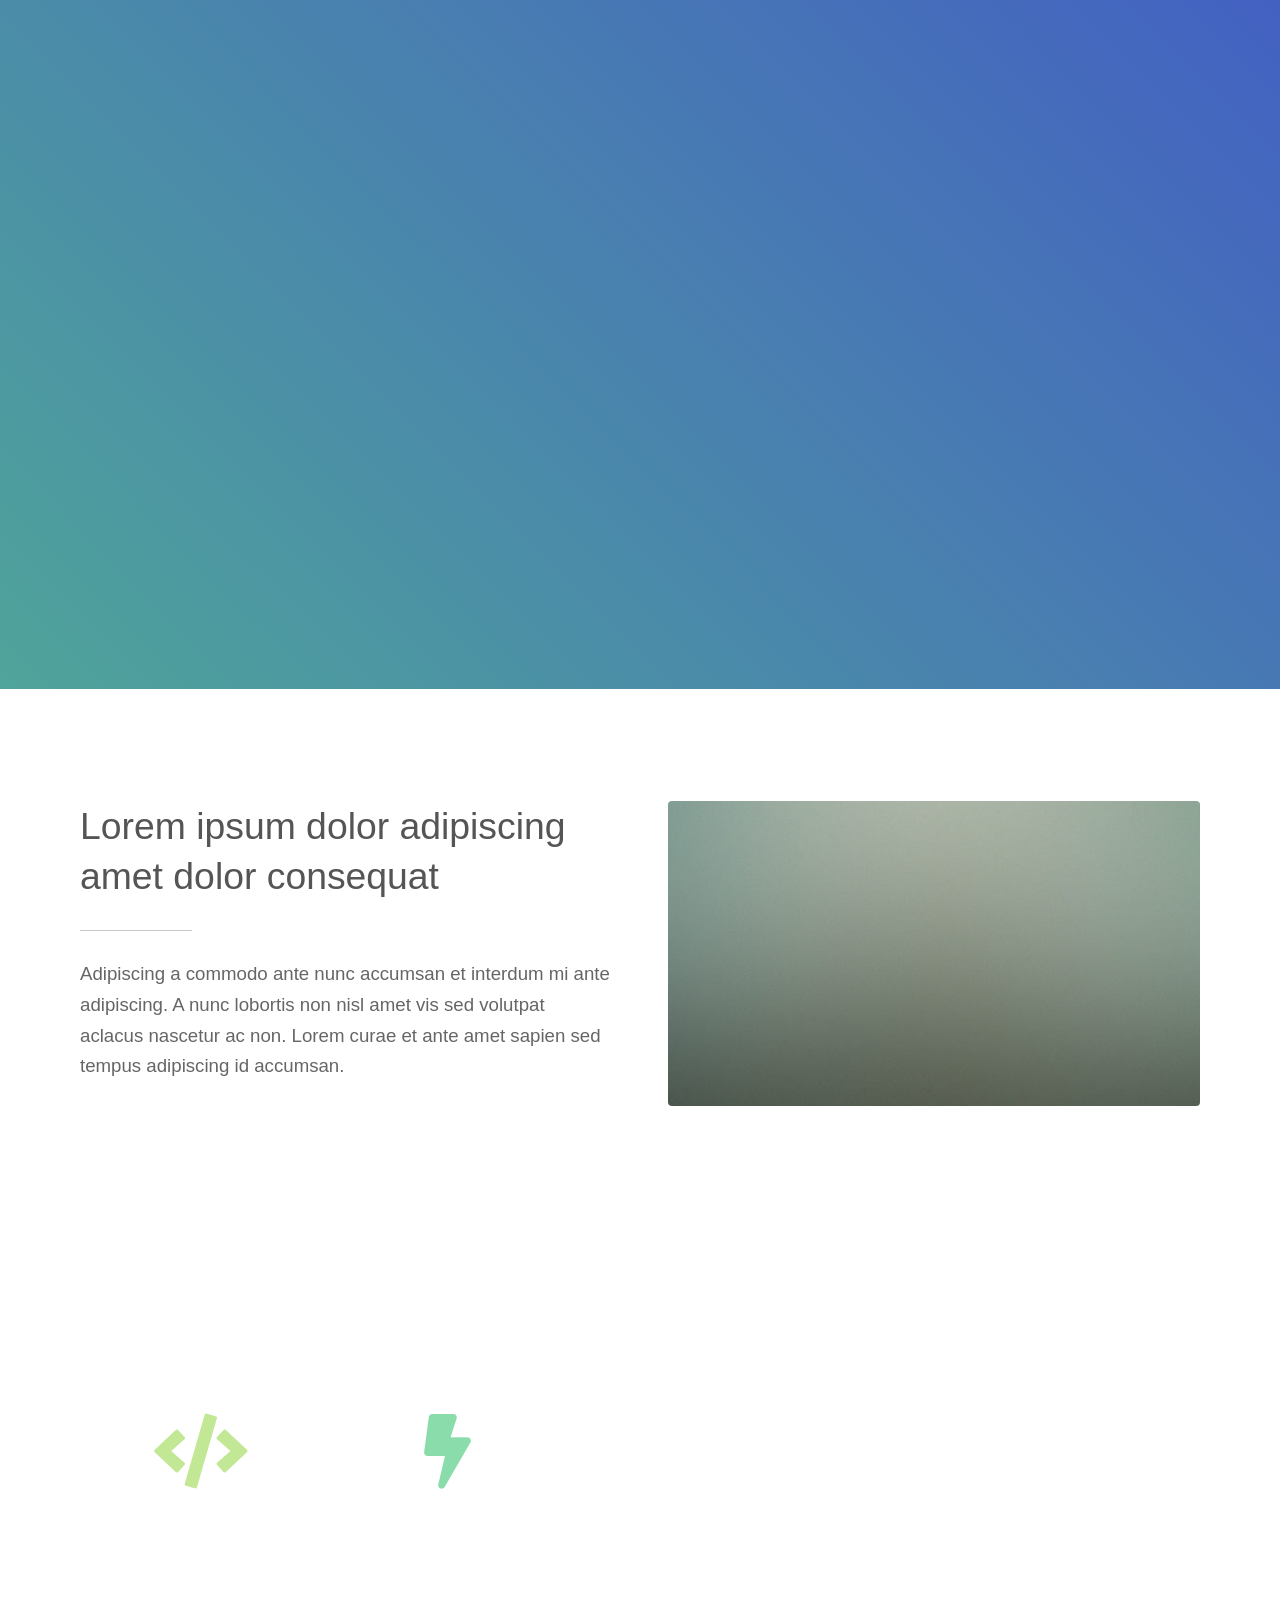
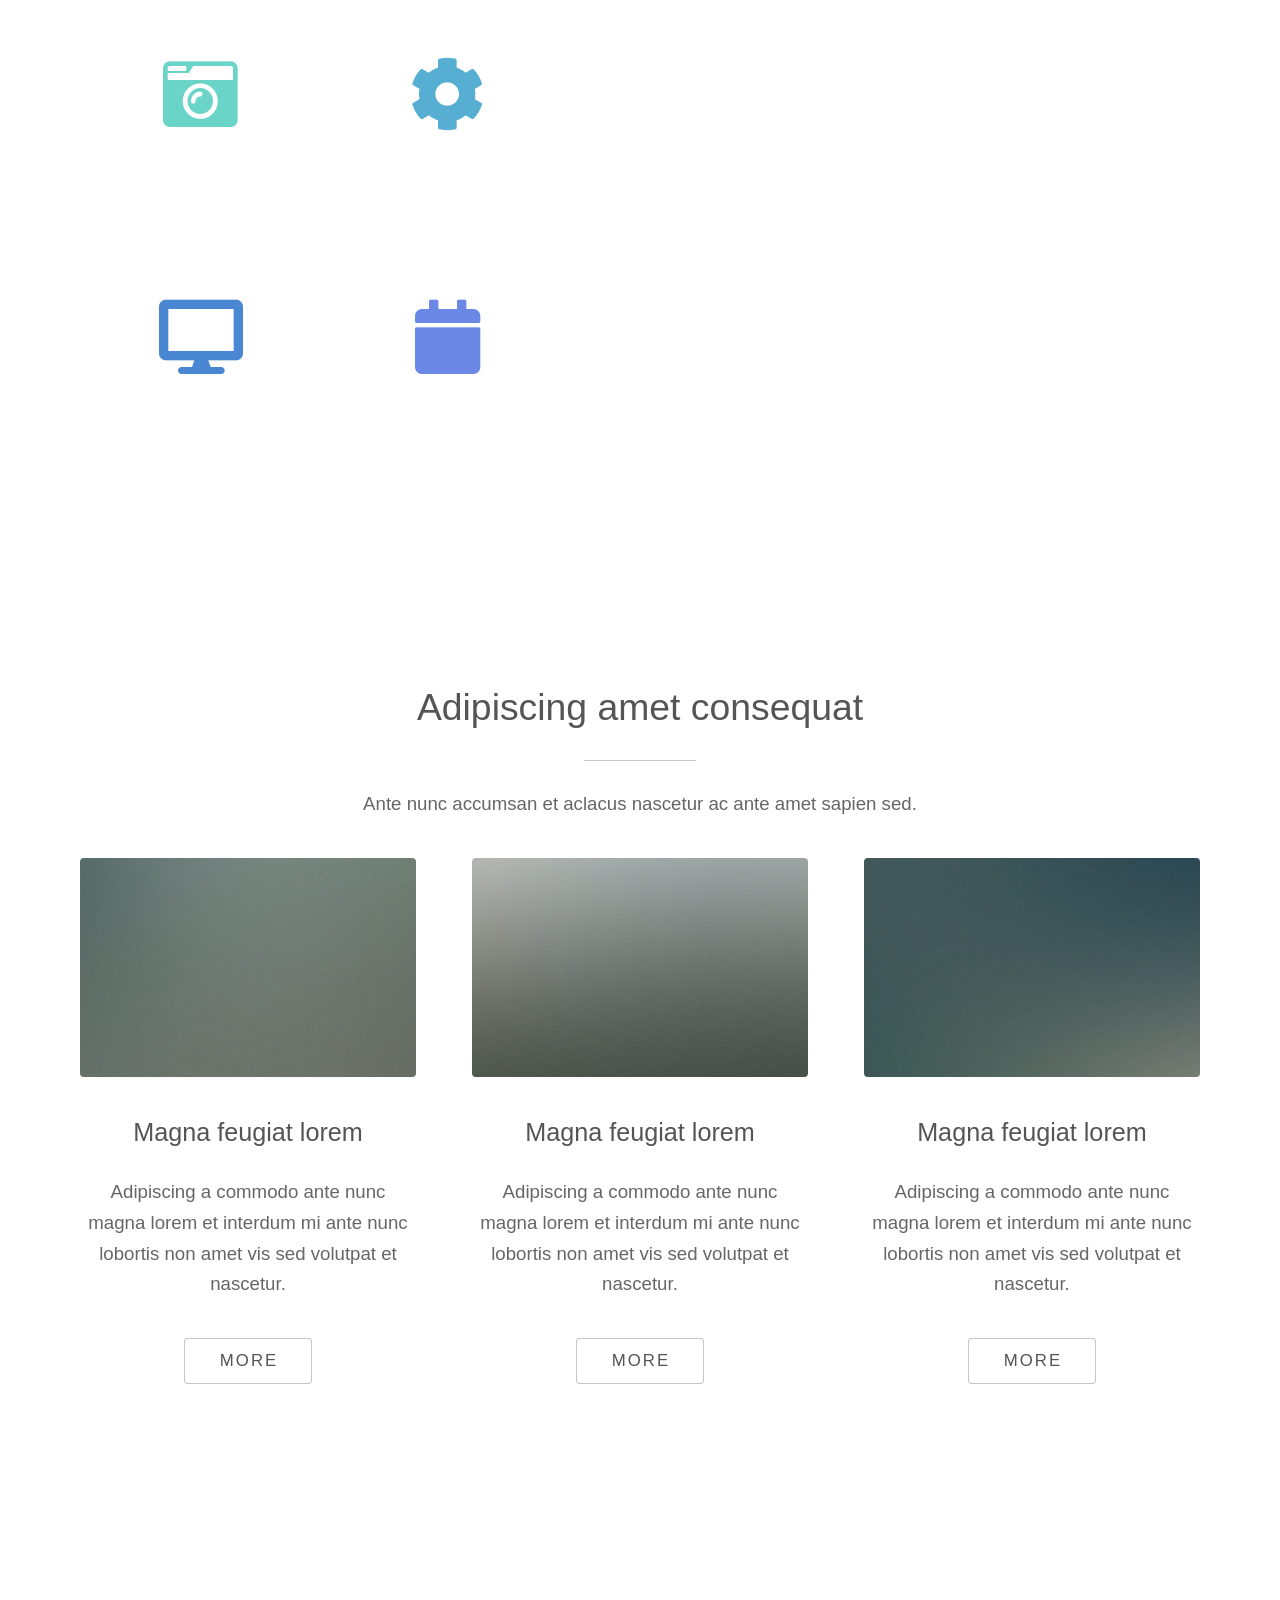
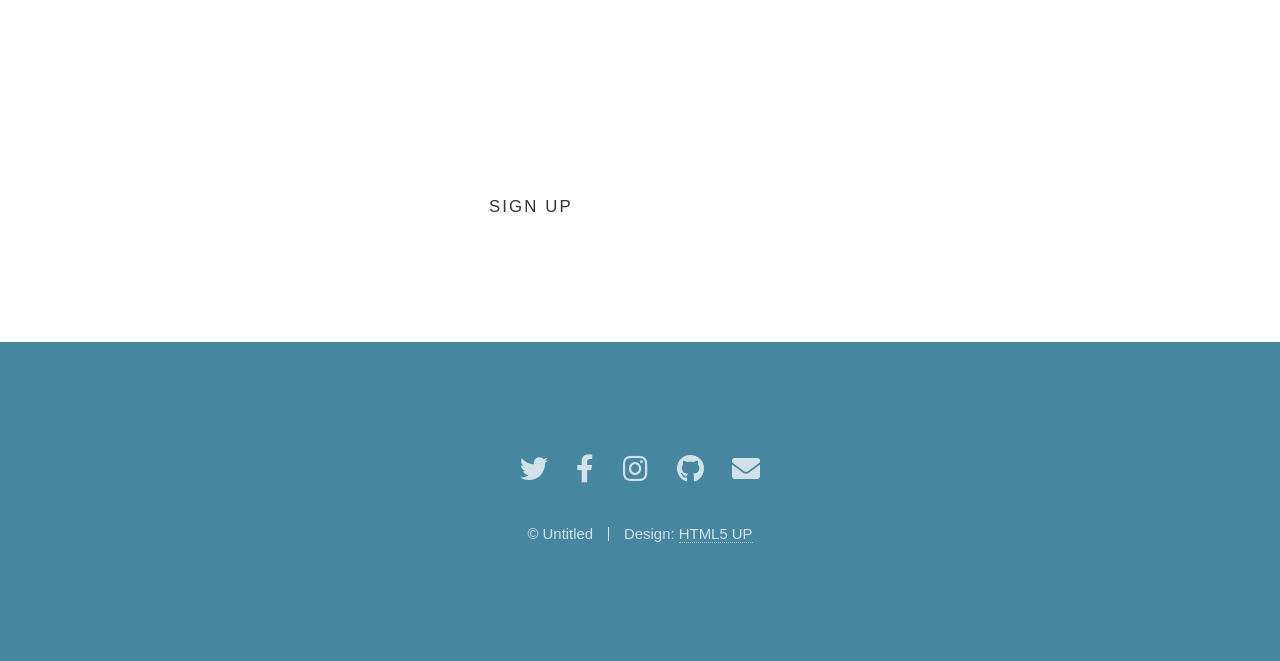
==== commit 44056f0c: "." ====
--- a/index.html
+++ b/index.html
@@ -19,6 +19,7 @@
 				<div class="inner">
 					<!-- <span class="icon solid major fa-cloud"></span> -->
 					<a href="index_BU.html"><img src="images/logo_1.png" alt="Greenest360 Logo" style="width: 300px;" /></a>
+					<h1>WEBSITE UNDER CONSTRUCTION: we are comign soon!</h1>
 					<h1>Green Hydrogen Storage and Tools</h1>
 					<p>Minimize energy waste through the optimization of microgrids powered by renewable sources and hydrogen storage.</p>
 					<ul class="actions special">
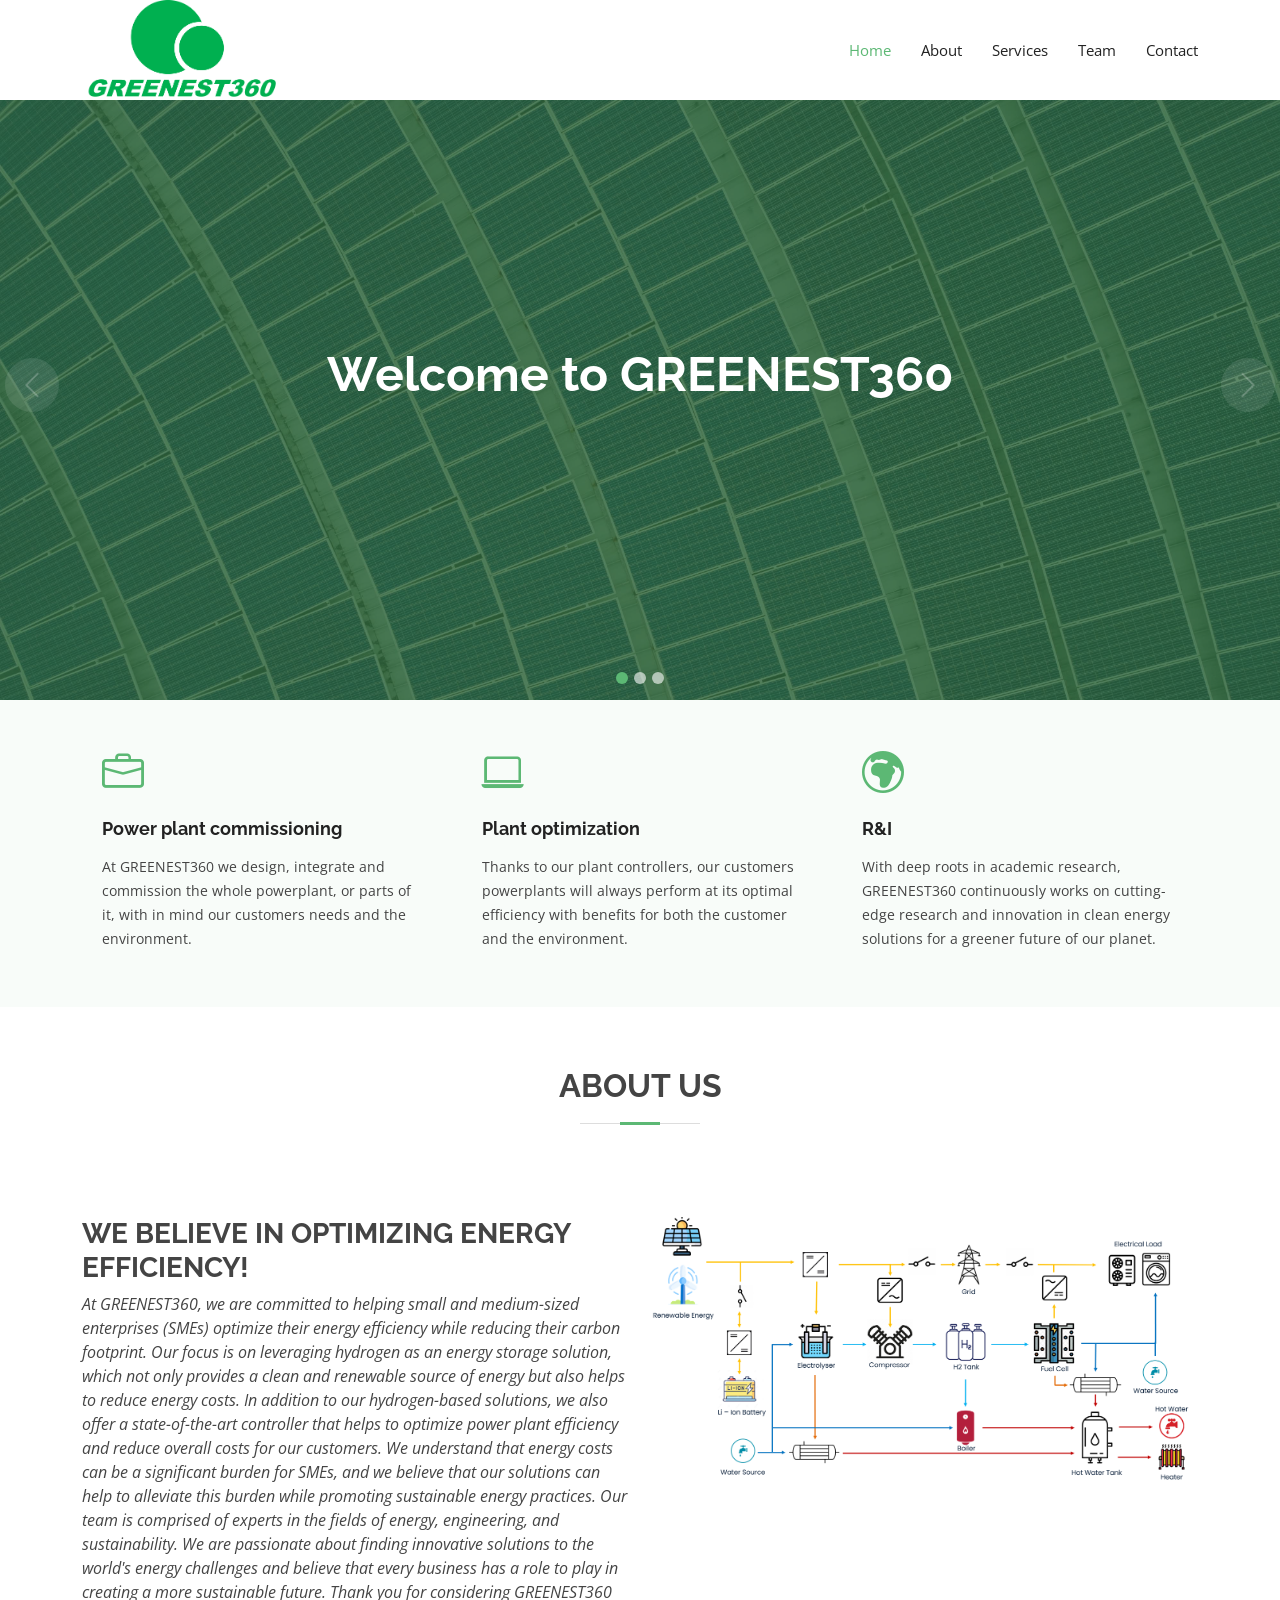
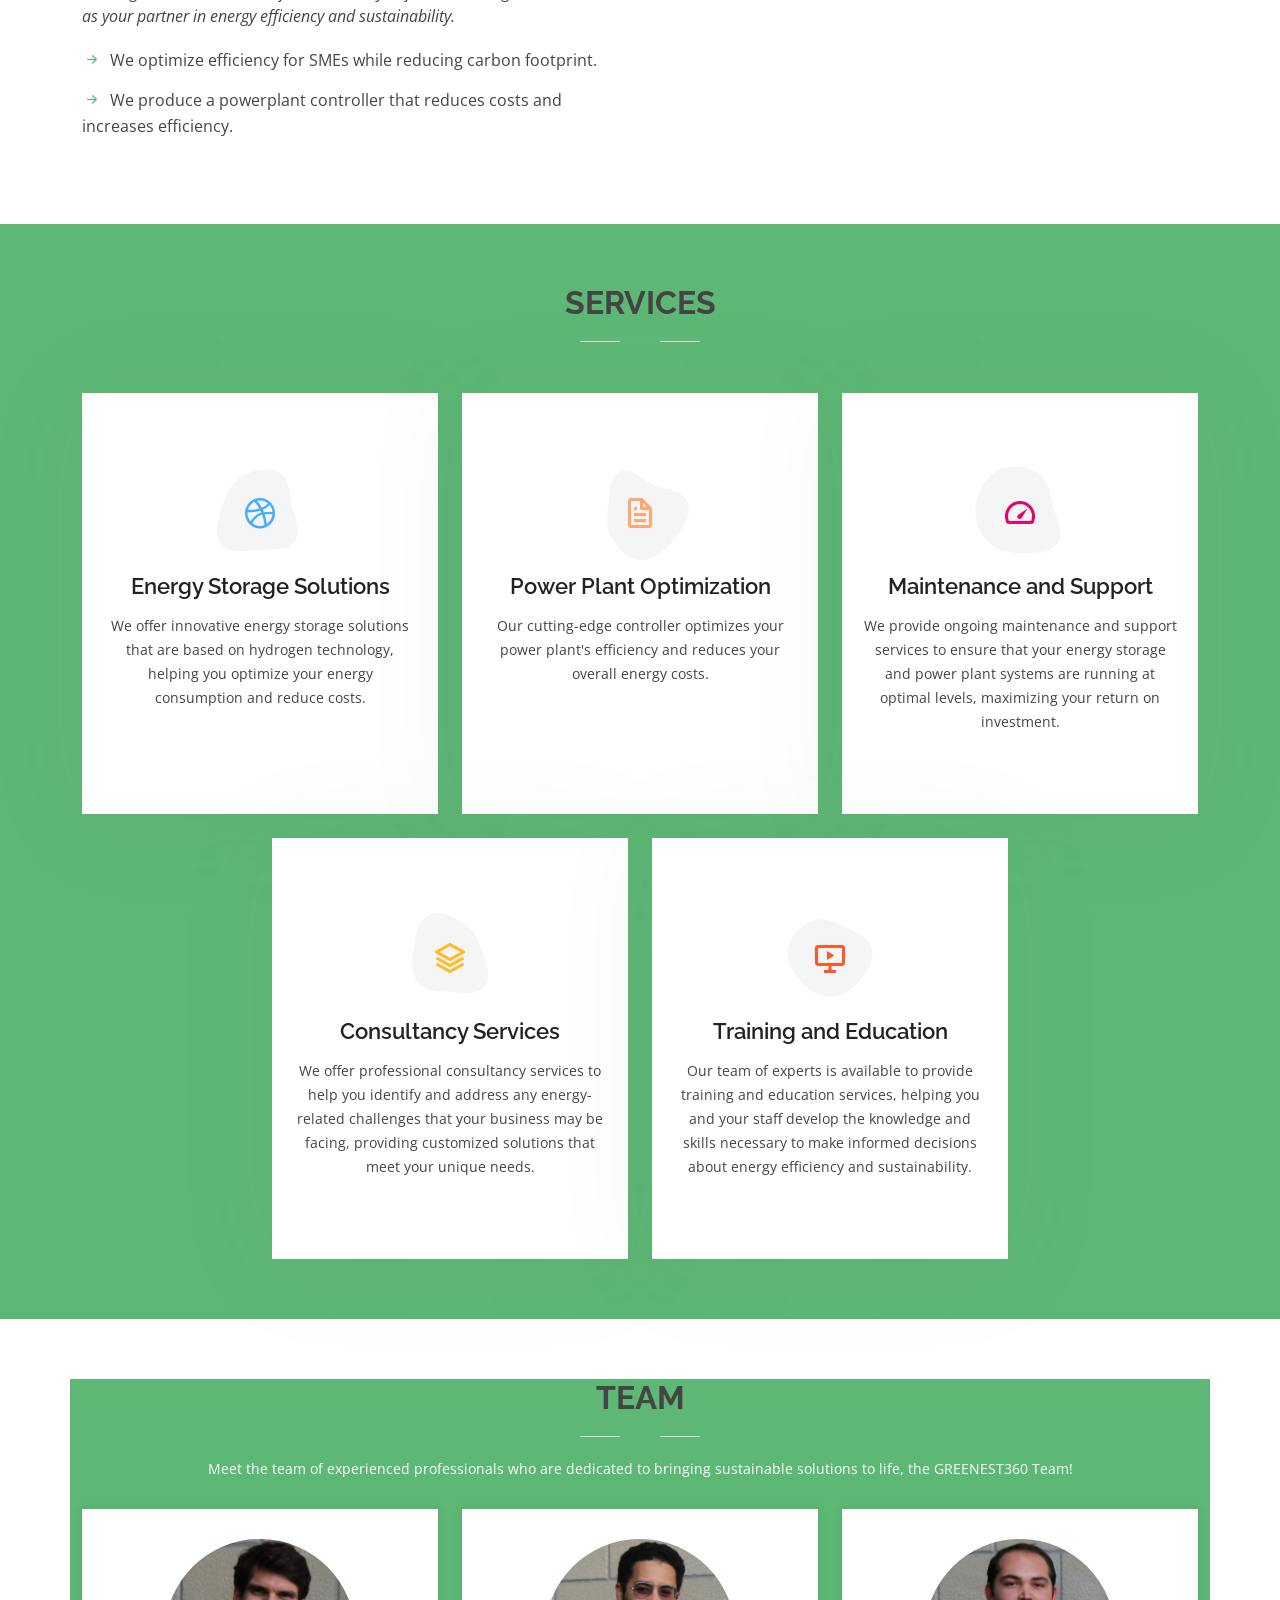
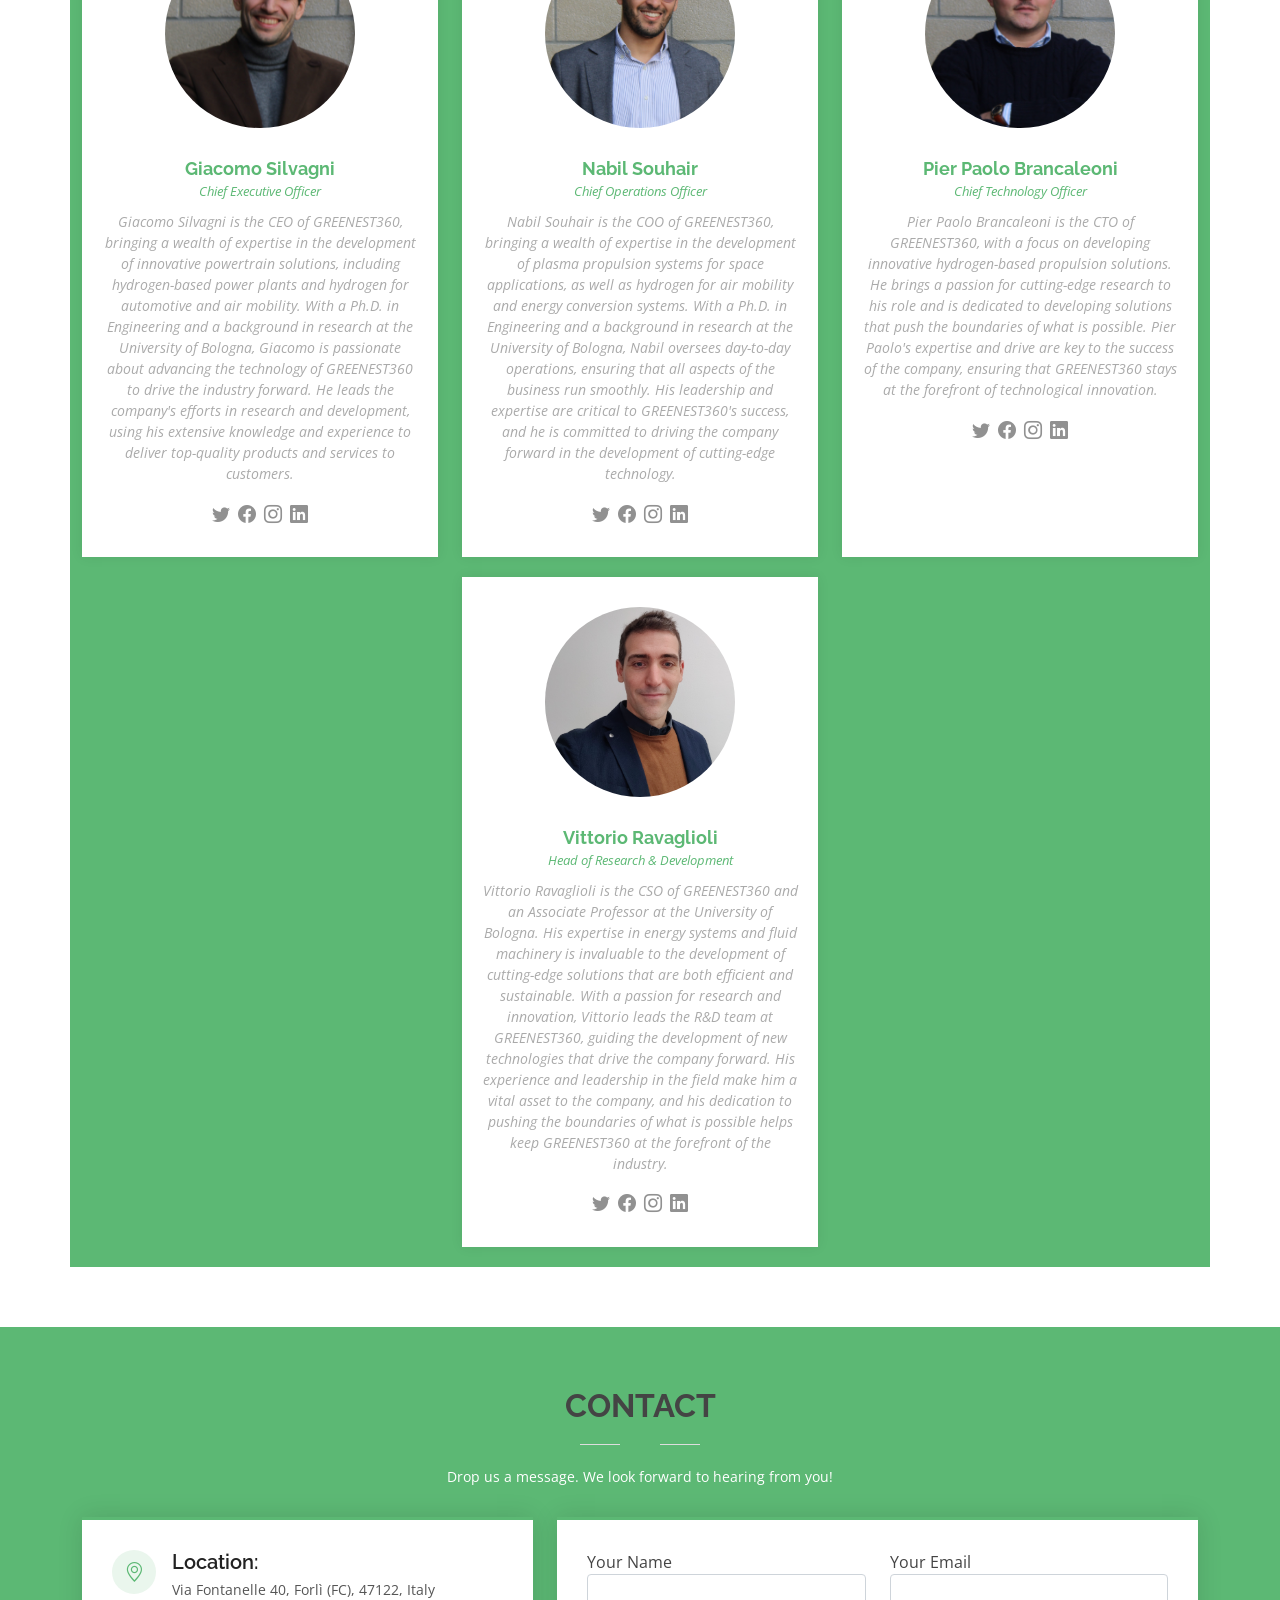
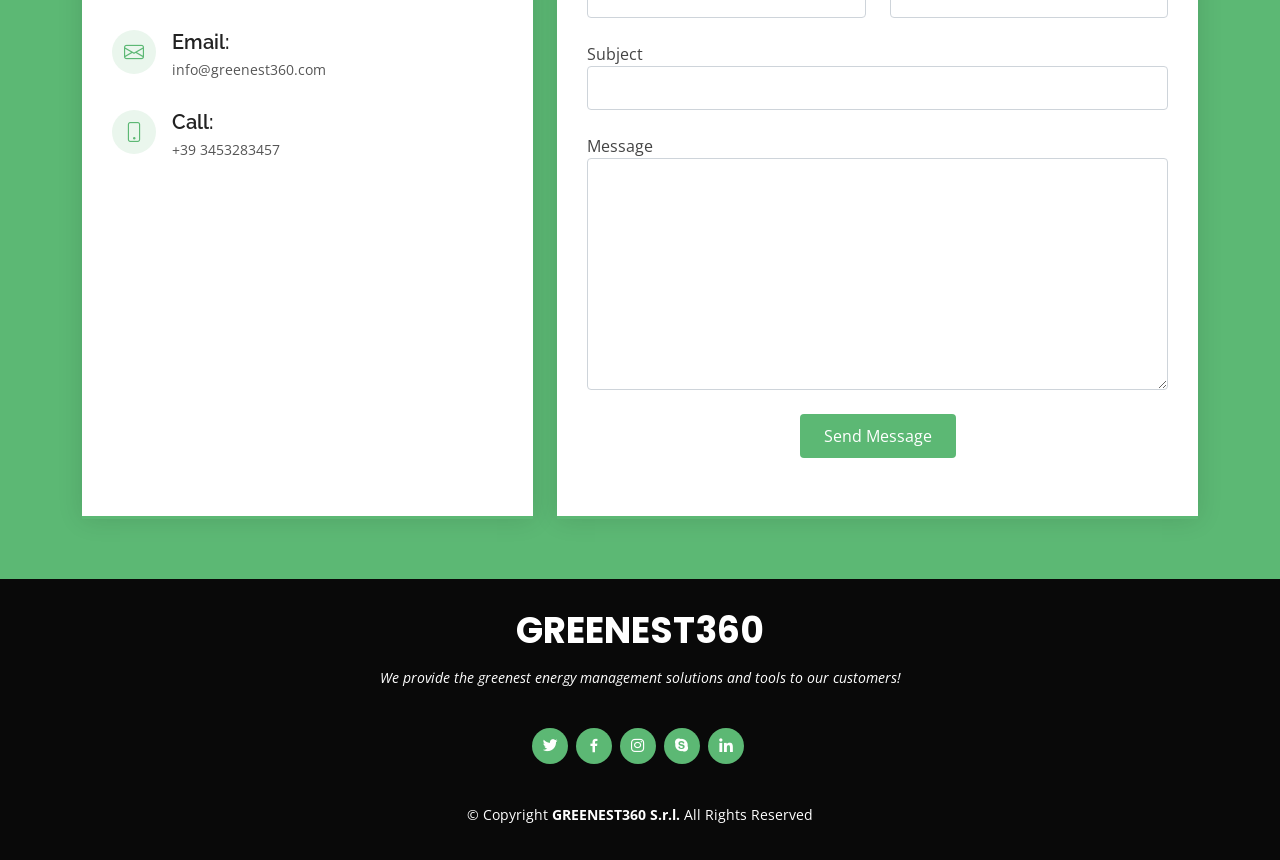
==== commit 3f758fa0: "deploying first draft of greenest360.com" ====
--- a/index.html
+++ b/index.html
@@ -1,467 +1,589 @@
-<!DOCTYPE HTML>
-<!--
-	Photon by HTML5 UP
-	html5up.net | @ajlkn
-	Free for personal and commercial use under the CCA 3.0 license (html5up.net/license)
--->
-<html>
-	<head>
-		<title>GREENEST360</title>
-		<meta charset="utf-8" />
-		<meta name="viewport" content="width=device-width, initial-scale=1, user-scalable=no" />
-		<link rel="stylesheet" href="assets/css/main.css" />
-		<noscript><link rel="stylesheet" href="assets/css/noscript.css" /></noscript>
-	</head>
-	<body class="is-preload">
-
-		<!-- Header -->
-			<section id="header">
-				<div class="inner">
-					<!-- <span class="icon solid major fa-cloud"></span> -->
-					<a href="index_BU.html"><img src="images/logo_1.png" alt="Greenest360 Logo" style="width: 300px;" /></a>
-					<h1>WEBSITE UNDER CONSTRUCTION: we are comign soon!</h1>
-					<h1>Green Hydrogen Storage and Tools</h1>
-					<p>Minimize energy waste through the optimization of microgrids powered by renewable sources and hydrogen storage.</p>
-					<ul class="actions special">
-						<li><a href="#one" class="button scrolly">Discover</a></li>
-					</ul>
-				</div>
-			</section>
-
-		<!-- One -->
-			<section id="one" class="main style1">
-				<div class="container">
-					<div class="row gtr-150">
-						<div class="col-6 col-12-medium">
-							<header class="major">
-								<h2>Lorem ipsum dolor adipiscing<br />
-								amet dolor consequat</h2>
-							</header>
-							<p>Adipiscing a commodo ante nunc accumsan et interdum mi ante adipiscing. A nunc lobortis non nisl amet vis sed volutpat aclacus nascetur ac non. Lorem curae et ante amet sapien sed tempus adipiscing id accumsan.</p>
-						</div>
-						<div class="col-6 col-12-medium imp-medium">
-							<span class="image fit"><img src="images/pic01.jpg" alt="" /></span>
-						</div>
-					</div>
-				</div>
-			</section>
-
-		<!-- Two -->
-			<section id="two" class="main style2">
-				<div class="container">
-					<div class="row gtr-150">
-						<div class="col-6 col-12-medium">
-							<ul class="major-icons">
-								<li><span class="icon solid style1 major fa-code"></span></li>
-								<li><span class="icon solid style2 major fa-bolt"></span></li>
-								<li><span class="icon solid style3 major fa-camera-retro"></span></li>
-								<li><span class="icon solid style4 major fa-cog"></span></li>
-								<li><span class="icon solid style5 major fa-desktop"></span></li>
-								<li><span class="icon solid style6 major fa-calendar"></span></li>
-							</ul>
-						</div>
-						<div class="col-6 col-12-medium">
-							<header class="major">
-								<h2>Lorem ipsum dolor adipiscing<br />
-								amet dolor consequat</h2>
-							</header>
-							<p>Adipiscing a commodo ante nunc accumsan interdum mi ante adipiscing. A nunc lobortis non nisl amet vis volutpat aclacus nascetur ac non. Lorem curae eu ante amet sapien in tempus ac. Adipiscing id accumsan adipiscing ipsum.</p>
-							<p>Blandit faucibus proin. Ac aliquam integer adipiscing enim non praesent vis commodo nunc phasellus cubilia ac risus accumsan. Accumsan blandit. Lobortis phasellus non lobortis dit varius mi varius accumsan lobortis. Blandit ante aliquam lacinia lorem lobortis semper morbi col faucibus vitae integer placerat accumsan orci eu mi odio tempus adipiscing adipiscing adipiscing curae consequat feugiat etiam dolore.</p>
-							<p>Adipiscing a commodo ante nunc accumsan interdum mi ante adipiscing. A nunc lobortis non nisl amet vis volutpat aclacus nascetur ac non. Lorem curae eu ante amet sapien in tempus ac. Adipiscing id accumsan adipiscing ipsum.</p>
-						</div>
-					</div>
-				</div>
-			</section>
-
-		<!-- Three -->
-			<section id="three" class="main style1 special">
-				<div class="container">
-					<header class="major">
-						<h2>Adipiscing amet consequat</h2>
-					</header>
-					<p>Ante nunc accumsan et aclacus nascetur ac ante amet sapien sed.</p>
-					<div class="row gtr-150">
-						<div class="col-4 col-12-medium">
-							<span class="image fit"><img src="images/pic02.jpg" alt="" /></span>
-							<h3>Magna feugiat lorem</h3>
-							<p>Adipiscing a commodo ante nunc magna lorem et interdum mi ante nunc lobortis non amet vis sed volutpat et nascetur.</p>
-							<ul class="actions special">
-								<li><a href="#" class="button">More</a></li>
-							</ul>
-						</div>
-						<div class="col-4 col-12-medium">
-							<span class="image fit"><img src="images/pic03.jpg" alt="" /></span>
-							<h3>Magna feugiat lorem</h3>
-							<p>Adipiscing a commodo ante nunc magna lorem et interdum mi ante nunc lobortis non amet vis sed volutpat et nascetur.</p>
-							<ul class="actions special">
-								<li><a href="#" class="button">More</a></li>
-							</ul>
-						</div>
-						<div class="col-4 col-12-medium">
-							<span class="image fit"><img src="images/pic04.jpg" alt="" /></span>
-							<h3>Magna feugiat lorem</h3>
-							<p>Adipiscing a commodo ante nunc magna lorem et interdum mi ante nunc lobortis non amet vis sed volutpat et nascetur.</p>
-							<ul class="actions special">
-								<li><a href="#" class="button">More</a></li>
-							</ul>
-						</div>
-					</div>
-				</div>
-			</section>
-
-		<!-- Four -->
-			<section id="four" class="main style2 special">
-				<div class="container">
-					<header class="major">
-						<h2>Ipsum feugiat consequat?</h2>
-					</header>
-					<p>Sed lacus nascetur ac ante amet sapien.</p>
-					<ul class="actions special">
-						<li><a href="#" class="button wide primary">Sign Up</a></li>
-						<li><a href="#" class="button wide">Learn More</a></li>
-					</ul>
-				</div>
-			</section>
-
-		<!-- Five -->
-		<!--
-			<section id="five" class="main style1">
-				<div class="container">
-					<header class="major special">
-						<h2>Elements</h2>
-					</header>
-
-					<section>
-						<h4>Text</h4>
-						<p>This is <b>bold</b> and this is <strong>strong</strong>. This is <i>italic</i> and this is <em>emphasized</em>.
-						This is <sup>superscript</sup> text and this is <sub>subscript</sub> text.
-						This is <u>underlined</u> and this is code: <code>for (;;) { ... }</code>. Finally, <a href="#">this is a link</a>.</p>
-						<hr />
-						<header>
-							<h4>Heading with a Subtitle</h4>
-							<p>Lorem ipsum dolor sit amet nullam id egestas urna aliquam</p>
-						</header>
-						<p>Nunc lacinia ante nunc ac lobortis. Interdum adipiscing gravida odio porttitor sem non mi integer non faucibus ornare mi ut ante amet placerat aliquet. Volutpat eu sed ante lacinia sapien lorem accumsan varius montes viverra nibh in adipiscing blandit tempus accumsan.</p>
-						<header>
-							<h5>Heading with a Subtitle</h5>
-							<p>Lorem ipsum dolor sit amet nullam id egestas urna aliquam</p>
-						</header>
-						<p>Nunc lacinia ante nunc ac lobortis. Interdum adipiscing gravida odio porttitor sem non mi integer non faucibus ornare mi ut ante amet placerat aliquet. Volutpat eu sed ante lacinia sapien lorem accumsan varius montes viverra nibh in adipiscing blandit tempus accumsan.</p>
-						<hr />
-						<h2>Heading Level 2</h2>
-						<h3>Heading Level 3</h3>
-						<h4>Heading Level 4</h4>
-						<h5>Heading Level 5</h5>
-						<h6>Heading Level 6</h6>
-						<hr />
-						<h5>Blockquote</h5>
-						<blockquote>Fringilla nisl. Donec accumsan interdum nisi, quis tincidunt felis sagittis eget tempus euismod. Vestibulum ante ipsum primis in faucibus vestibulum. Blandit adipiscing eu felis iaculis volutpat ac adipiscing accumsan faucibus. Vestibulum ante ipsum primis in faucibus lorem ipsum dolor sit amet nullam adipiscing eu felis.</blockquote>
-						<h5>Preformatted</h5>
-						<pre><code>i = 0;
-
-while (!deck.isInOrder()) {
-print 'Iteration ' + i;
-deck.shuffle();
-i++;
-}
-
-print 'It took ' + i + ' iterations to sort the deck.';</code></pre>
-					</section>
-
-					<section>
-						<h4>Lists</h4>
-						<div class="row">
-							<div class="col-6 col-12-medium">
-								<h5>Unordered</h5>
-								<ul>
-									<li>Dolor pulvinar etiam.</li>
-									<li>Sagittis adipiscing.</li>
-									<li>Felis enim feugiat.</li>
-								</ul>
-								<h5>Alternate</h5>
-								<ul class="alt">
-									<li>Dolor pulvinar etiam.</li>
-									<li>Sagittis adipiscing.</li>
-									<li>Felis enim feugiat.</li>
-								</ul>
-							</div>
-							<div class="col-6 col-12-medium">
-								<h5>Ordered</h5>
-								<ol>
-									<li>Dolor pulvinar etiam.</li>
-									<li>Etiam vel felis viverra.</li>
-									<li>Felis enim feugiat.</li>
-									<li>Dolor pulvinar etiam.</li>
-									<li>Etiam vel felis lorem.</li>
-									<li>Felis enim et feugiat.</li>
-								</ol>
-								<h5>Icons</h5>
-								<ul class="icons">
-									<li><a href="#" class="icon brands fa-twitter"><span class="label">Twitter</span></a></li>
-									<li><a href="#" class="icon brands fa-facebook-f"><span class="label">Facebook</span></a></li>
-									<li><a href="#" class="icon brands fa-instagram"><span class="label">Instagram</span></a></li>
-									<li><a href="#" class="icon brands fa-github"><span class="label">Github</span></a></li>
-								</ul>
-							</div>
-						</div>
-						<h5>Actions</h5>
-						<div class="row">
-							<div class="col-6 col-12-medium">
-								<ul class="actions">
-									<li><a href="#" class="button primary">Default</a></li>
-									<li><a href="#" class="button">Default</a></li>
-								</ul>
-								<ul class="actions small">
-									<li><a href="#" class="button primary small">Small</a></li>
-									<li><a href="#" class="button small">Small</a></li>
-								</ul>
-								<ul class="actions stacked">
-									<li><a href="#" class="button primary">Default</a></li>
-									<li><a href="#" class="button">Default</a></li>
-								</ul>
-								<ul class="actions stacked">
-									<li><a href="#" class="button primary small">Small</a></li>
-									<li><a href="#" class="button small">Small</a></li>
-								</ul>
-							</div>
-							<div class="col-6 col-12-medium">
-								<ul class="actions stacked">
-									<li><a href="#" class="button primary fit">Default</a></li>
-									<li><a href="#" class="button fit">Default</a></li>
-								</ul>
-								<ul class="actions stacked">
-									<li><a href="#" class="button primary small fit">Small</a></li>
-									<li><a href="#" class="button small fit">Small</a></li>
-								</ul>
-							</div>
-						</div>
-					</section>
-
-					<section>
-						<h4>Table</h4>
-						<h5>Default</h5>
-						<div class="table-wrapper">
-							<table>
-								<thead>
-									<tr>
-										<th>Name</th>
-										<th>Description</th>
-										<th>Price</th>
-									</tr>
-								</thead>
-								<tbody>
-									<tr>
-										<td>Item One</td>
-										<td>Ante turpis integer aliquet porttitor.</td>
-										<td>29.99</td>
-									</tr>
-									<tr>
-										<td>Item Two</td>
-										<td>Vis ac commodo adipiscing arcu aliquet.</td>
-										<td>19.99</td>
-									</tr>
-									<tr>
-										<td>Item Three</td>
-										<td> Morbi faucibus arcu accumsan lorem.</td>
-										<td>29.99</td>
-									</tr>
-									<tr>
-										<td>Item Four</td>
-										<td>Vitae integer tempus condimentum.</td>
-										<td>19.99</td>
-									</tr>
-									<tr>
-										<td>Item Five</td>
-										<td>Ante turpis integer aliquet porttitor.</td>
-										<td>29.99</td>
-									</tr>
-								</tbody>
-								<tfoot>
-									<tr>
-										<td colspan="2"></td>
-										<td>100.00</td>
-									</tr>
-								</tfoot>
-							</table>
-						</div>
-
-						<h5>Alternate</h5>
-						<div class="table-wrapper">
-							<table class="alt">
-								<thead>
-									<tr>
-										<th>Name</th>
-										<th>Description</th>
-										<th>Price</th>
-									</tr>
-								</thead>
-								<tbody>
-									<tr>
-										<td>Item One</td>
-										<td>Ante turpis integer aliquet porttitor.</td>
-										<td>29.99</td>
-									</tr>
-									<tr>
-										<td>Item Two</td>
-										<td>Vis ac commodo adipiscing arcu aliquet.</td>
-										<td>19.99</td>
-									</tr>
-									<tr>
-										<td>Item Three</td>
-										<td> Morbi faucibus arcu accumsan lorem.</td>
-										<td>29.99</td>
-									</tr>
-									<tr>
-										<td>Item Four</td>
-										<td>Vitae integer tempus condimentum.</td>
-										<td>19.99</td>
-									</tr>
-									<tr>
-										<td>Item Five</td>
-										<td>Ante turpis integer aliquet porttitor.</td>
-										<td>29.99</td>
-									</tr>
-								</tbody>
-								<tfoot>
-									<tr>
-										<td colspan="2"></td>
-										<td>100.00</td>
-									</tr>
-								</tfoot>
-							</table>
-						</div>
-					</section>
-
-					<section>
-						<h4>Buttons</h4>
-						<ul class="actions">
-							<li><a href="#" class="button primary">Primary</a></li>
-							<li><a href="#" class="button">Default</a></li>
-						</ul>
-						<ul class="actions">
-							<li><a href="#" class="button large">Large</a></li>
-							<li><a href="#" class="button">Default</a></li>
-							<li><a href="#" class="button small">Small</a></li>
-						</ul>
-						<ul class="actions fit">
-							<li><a href="#" class="button fit">Fit</a></li>
-							<li><a href="#" class="button primary fit">Fit</a></li>
-							<li><a href="#" class="button fit">Fit</a></li>
-						</ul>
-						<ul class="actions fit small">
-							<li><a href="#" class="button primary fit small">Fit + Small</a></li>
-							<li><a href="#" class="button fit small">Fit + Small</a></li>
-							<li><a href="#" class="button primary fit small">Fit + Small</a></li>
-						</ul>
-						<ul class="actions">
-							<li><a href="#" class="button primary icon solid fa-download">Icon</a></li>
-							<li><a href="#" class="button icon solid fa-download">Icon</a></li>
-						</ul>
-						<ul class="actions">
-							<li><span class="button primary disabled">Disabled</span></li>
-							<li><span class="button disabled">Disabled</span></li>
-						</ul>
-					</section>
-
-					<section>
-						<h4>Form</h4>
-						<form method="post" action="#">
-							<div class="row gtr-uniform gtr-50">
-								<div class="col-6 col-12-xsmall">
-									<input type="text" name="demo-name" id="demo-name" value="" placeholder="Name" />
-								</div>
-								<div class="col-6 col-12-xsmall">
-									<input type="email" name="demo-email" id="demo-email" value="" placeholder="Email" />
-								</div>
-								<div class="col-12">
-									<select name="demo-category" id="demo-category">
-										<option value="">- Category -</option>
-										<option value="1">Manufacturing</option>
-										<option value="1">Shipping</option>
-										<option value="1">Administration</option>
-										<option value="1">Human Resources</option>
-									</select>
-								</div>
-								<div class="col-4 col-12-small">
-									<input type="radio" id="demo-priority-low" name="demo-priority" checked>
-									<label for="demo-priority-low">Low</label>
-								</div>
-								<div class="col-4 col-12-small">
-									<input type="radio" id="demo-priority-normal" name="demo-priority">
-									<label for="demo-priority-normal">Normal</label>
-								</div>
-								<div class="col-4 col-12-small">
-									<input type="radio" id="demo-priority-high" name="demo-priority">
-									<label for="demo-priority-high">High</label>
-								</div>
-								<div class="col-6 col-12-small">
-									<input type="checkbox" id="demo-copy" name="demo-copy">
-									<label for="demo-copy">Email me a copy</label>
-								</div>
-								<div class="col-6 col-12-small">
-									<input type="checkbox" id="demo-human" name="demo-human" checked>
-									<label for="demo-human">Not a robot</label>
-								</div>
-								<div class="col-12">
-									<textarea name="demo-message" id="demo-message" placeholder="Enter your message" rows="6"></textarea>
-								</div>
-								<div class="col-12">
-									<ul class="actions">
-										<li><input type="submit" value="Send Message" class="primary" /></li>
-										<li><input type="reset" value="Reset" /></li>
-									</ul>
-								</div>
-							</div>
-						</form>
-					</section>
-
-					<section>
-						<h4>Image</h4>
-						<h5>Fit</h5>
-						<div class="box alt">
-							<div class="row gtr-uniform gtr-50">
-								<div class="col-12"><span class="image fit"><img src="images/pic06.jpg" alt="" /></span></div>
-								<div class="col-4"><span class="image fit"><img src="images/pic02.jpg" alt="" /></span></div>
-								<div class="col-4"><span class="image fit"><img src="images/pic03.jpg" alt="" /></span></div>
-								<div class="col-4"><span class="image fit"><img src="images/pic04.jpg" alt="" /></span></div>
-								<div class="col-4"><span class="image fit"><img src="images/pic03.jpg" alt="" /></span></div>
-								<div class="col-4"><span class="image fit"><img src="images/pic04.jpg" alt="" /></span></div>
-								<div class="col-4"><span class="image fit"><img src="images/pic02.jpg" alt="" /></span></div>
-								<div class="col-4"><span class="image fit"><img src="images/pic04.jpg" alt="" /></span></div>
-								<div class="col-4"><span class="image fit"><img src="images/pic02.jpg" alt="" /></span></div>
-								<div class="col-4"><span class="image fit"><img src="images/pic03.jpg" alt="" /></span></div>
-							</div>
-						</div>
-						<h5>Left &amp; Right</h5>
-						<p><span class="image left"><img src="images/pic05.jpg" alt="" /></span>Fringilla nisl. Donec accumsan interdum nisi, quis tincidunt felis sagittis eget. tempus euismod. Vestibulum ante ipsum primis in faucibus vestibulum. Blandit adipiscing eu felis iaculis volutpat ac adipiscing accumsan eu faucibus. Integer ac pellentesque praesent tincidunt felis sagittis eget. tempus euismod. Vestibulum ante ipsum primis in faucibus vestibulum. Blandit adipiscing eu felis iaculis volutpat ac adipiscing accumsan eu faucibus. Integer ac pellentesque praesent. Donec accumsan interdum nisi, quis tincidunt felis sagittis eget. tempus euismod. Vestibulum ante ipsum primis in faucibus vestibulum. Blandit adipiscing eu felis iaculis volutpat ac adipiscing accumsan eu faucibus. Integer ac pellentesque praesent tincidunt felis sagittis eget. tempus euismod. Vestibulum ante ipsum primis in faucibus vestibulum. Blandit adipiscing eu felis iaculis volutpat ac adipiscing accumsan eu faucibus. Integer ac pellentesque praesent. Blandit adipiscing eu felis iaculis volutpat ac adipiscing accumsan eu faucibus. Integer ac pellentesque praesent tincidunt felis sagittis eget. tempus euismod. Vestibulum ante ipsum primis in faucibus vestibulum. Blandit adipiscing eu felis iaculis volutpat ac adipiscing accumsan eu faucibus. Integer ac pellentesque praesent.</p>
-						<p><span class="image right"><img src="images/pic05.jpg" alt="" /></span>Fringilla nisl. Donec accumsan interdum nisi, quis tincidunt felis sagittis eget. tempus euismod. Vestibulum ante ipsum primis in faucibus vestibulum. Blandit adipiscing eu felis iaculis volutpat ac adipiscing accumsan eu faucibus. Integer ac pellentesque praesent tincidunt felis sagittis eget. tempus euismod. Vestibulum ante ipsum primis in faucibus vestibulum. Blandit adipiscing eu felis iaculis volutpat ac adipiscing accumsan eu faucibus. Integer ac pellentesque praesent. Donec accumsan interdum nisi, quis tincidunt felis sagittis eget. tempus euismod. Vestibulum ante ipsum primis in faucibus vestibulum. Blandit adipiscing eu felis iaculis volutpat ac adipiscing accumsan eu faucibus. Integer ac pellentesque praesent tincidunt felis sagittis eget. tempus euismod. Vestibulum ante ipsum primis in faucibus vestibulum. Blandit adipiscing eu felis iaculis volutpat ac adipiscing accumsan eu faucibus. Integer ac pellentesque praesent. Blandit adipiscing eu felis iaculis volutpat ac adipiscing accumsan eu faucibus. Integer ac pellentesque praesent tincidunt felis sagittis eget. tempus euismod. Vestibulum ante ipsum primis in faucibus vestibulum. Blandit adipiscing eu felis iaculis volutpat ac adipiscing accumsan eu faucibus. Integer ac pellentesque praesent.</p>
-					</section>
-
-				</div>
-			</section>
-		-->
-
-		<!-- Footer -->
-			<section id="footer">
-				<ul class="icons">
-					<li><a href="#" class="icon brands alt fa-twitter"><span class="label">Twitter</span></a></li>
-					<li><a href="#" class="icon brands alt fa-facebook-f"><span class="label">Facebook</span></a></li>
-					<li><a href="#" class="icon brands alt fa-instagram"><span class="label">Instagram</span></a></li>
-					<li><a href="#" class="icon brands alt fa-github"><span class="label">GitHub</span></a></li>
-					<li><a href="#" class="icon solid alt fa-envelope"><span class="label">Email</span></a></li>
-				</ul>
-				<ul class="copyright">
-					<li>&copy; Untitled</li><li>Design: <a href="http://html5up.net">HTML5 UP</a></li>
-				</ul>
-			</section>
-
-		<!-- Scripts -->
-			<script src="assets/js/jquery.min.js"></script>
-			<script src="assets/js/jquery.scrolly.min.js"></script>
-			<script src="assets/js/browser.min.js"></script>
-			<script src="assets/js/breakpoints.min.js"></script>
-			<script src="assets/js/util.js"></script>
-			<script src="assets/js/main.js"></script>
-
-	</body>
+<!DOCTYPE html>
+<html lang="en">
+
+<head>
+  <meta charset="utf-8">
+  <meta content="width=device-width, initial-scale=1.0" name="viewport">
+
+  <title>Green Bootstrap Template - Index</title>
+  <meta content="" name="description">
+  <meta content="" name="keywords">
+
+  <!-- Favicons -->
+  <link href="assets/img/favicon.png" rel="icon">
+  <link href="assets/img/apple-touch-icon.png" rel="apple-touch-icon">
+
+  <!-- Google Fonts -->
+  <link href="https://fonts.googleapis.com/css?family=Open+Sans:300,300i,400,400i,600,600i,700,700i|Raleway:300,300i,400,400i,500,500i,600,600i,700,700i|Poppins:300,300i,400,400i,500,500i,600,600i,700,700i" rel="stylesheet">
+
+  <!-- Vendor CSS Files -->
+  <link href="assets/vendor/animate.css/animate.min.css" rel="stylesheet">
+  <link href="assets/vendor/bootstrap/css/bootstrap.min.css" rel="stylesheet">
+  <link href="assets/vendor/bootstrap-icons/bootstrap-icons.css" rel="stylesheet">
+  <link href="assets/vendor/boxicons/css/boxicons.min.css" rel="stylesheet">
+  <link href="assets/vendor/glightbox/css/glightbox.min.css" rel="stylesheet">
+  <link href="assets/vendor/swiper/swiper-bundle.min.css" rel="stylesheet">
+
+  <!-- Template Main CSS File -->
+  <link href="assets/css/style.css" rel="stylesheet">
+
+  <!-- =======================================================
+  * Template Name: Green - v4.10.0
+  * Template URL: https://bootstrapmade.com/green-free-one-page-bootstrap-template/
+  * Author: BootstrapMade.com
+  * License: https://bootstrapmade.com/license/
+  ======================================================== -->
+</head>
+
+<body>
+
+  <!-- ======= Top Bar ======= -->
+  <!-- <section id="topbar" class="d-flex align-items-center">
+    <div class="container d-flex justify-content-center justify-content-md-between">
+      <div class="contact-info d-flex align-items-center">
+        <i class="bi bi-envelope-fill"></i><a href="mailto:contact@example.com">info@greenest360.com</a>
+        <i class="bi bi-phone-fill phone-icon"></i> +39 3453283457
+      </div>
+      <div class="social-links d-none d-md-block">
+        <a href="#" class="twitter"><i class="bi bi-twitter"></i></a>
+        <a href="#" class="facebook"><i class="bi bi-facebook"></i></a>
+        <a href="#" class="instagram"><i class="bi bi-instagram"></i></a>
+        <a href="#" class="linkedin"><i class="bi bi-linkedin"></i></i></a>
+      </div>
+    </div>
+  </section> -->
+
+  <!-- ======= Header ======= -->
+  <header id="header" class="d-flex align-items-center">
+    <div class="container d-flex align-items-center">
+
+      <a href="index.html" class="logo me-auto"><img src="media/logo/logo_1.png" alt="" style="height: 100px; width: auto;" class="img-fluid"></a>
+
+      <nav id="navbar" class="navbar">
+        <ul>
+          <li><a class="nav-link scrollto active" href="#hero">Home</a></li>
+          <li><a class="nav-link scrollto" href="#about">About</a></li>
+          <li><a class="nav-link scrollto" href="#services">Services</a></li>
+          <!-- <li><a class="nav-link scrollto " href="#portfolio">Portfolio</a></li> -->
+          <li><a class="nav-link scrollto" href="#team">Team</a></li>
+          <li><a class="nav-link scrollto" href="#contact">Contact</a></li>
+          <!-- <li><a class="getstarted scrollto" href="#about">Get Started</a></li> -->
+        </ul>
+        <i class="bi bi-list mobile-nav-toggle"></i>
+      </nav><!-- .navbar -->
+
+    </div>
+  </header><!-- End Header -->
+
+  <!-- ======= Hero Section ======= -->
+  <section id="hero">
+    <div id="heroCarousel" data-bs-interval="5000" class="carousel slide carousel-fade" data-bs-ride="carousel">
+
+      <ol class="carousel-indicators" id="hero-carousel-indicators"></ol>
+
+      <div class="carousel-inner" role="listbox">
+
+        <!-- Slide 1 -->
+        <div class="carousel-item active" style="background-image: url(media/banner4.jpg)">
+          <div class="carousel-container">
+            <div class="container">
+              <h2 class="animate__animated animate__fadeInDown">Welcome to <span>GREENEST360</span></h2>
+              <!-- <p class="animate__animated animate__fadeInUp">We provide the greenest energy management solutions and tools to our customers!</p> -->
+              <!-- <a href="#about" class="btn-get-started animate__animated animate__fadeInUp scrollto">Read More</a> -->
+            </div>
+          </div>
+        </div>
+
+        <!-- Slide 2 -->
+        <div class="carousel-item" style="background-image: url(media/banner2.jpg)">
+          <div class="carousel-container">
+            <div class="container">
+              <h2 class="animate__animated animate__fadeInDown"> We provide the Greenest energy solutions!</h2>
+              <p class="animate__animated animate__fadeInUp">Discover how <span>GREENEST360 can help you optimize your power plant and reach your sustainability goals!</p>
+              <a href="#services" class="btn-get-started animate__animated animate__fadeInUp scrollto">Discover</a>
+            </div>
+          </div>
+        </div>
+
+        <!-- Slide 3 -->
+        <div class="carousel-item" style="background-image: url(media/team_1.JPG)">
+          <div class="carousel-container">
+            <div class="container">
+              <h2 class="animate__animated animate__fadeInDown">Great goals require great teams!</h2>
+              <p class="animate__animated animate__fadeInUp">Meet the team of experienced professionals who are dedicated to bringing sustainable solutions to life, the GREENEST360 Team!</p>
+              <a href="#team" class="btn-get-started animate__animated animate__fadeInUp scrollto">Meet the Team</a>
+            </div>
+          </div>
+        </div>
+
+      </div>
+
+      <a class="carousel-control-prev" href="#heroCarousel" role="button" data-bs-slide="prev">
+        <span class="carousel-control-prev-icon bi bi-chevron-left" aria-hidden="true"></span>
+      </a>
+
+      <a class="carousel-control-next" href="#heroCarousel" role="button" data-bs-slide="next">
+        <span class="carousel-control-next-icon bi bi-chevron-right" aria-hidden="true"></span>
+      </a>
+
+    </div>
+  </section><!-- End Hero -->
+
+  <main id="main">
+
+    <!-- ======= Featured Services Section ======= -->
+    <section id="featured-services" class="featured-services section-bg">
+      <div class="container">
+
+        <div class="row no-gutters">
+          <div class="col-lg-4 col-md-6">
+            <div class="icon-box">
+              <div class="icon"><i class="bi bi-briefcase"></i></div>
+              <h4 class="title"><a href="">Power plant commissioning</a></h4>
+              <p class="description">At GREENEST360 we design, integrate and commission the whole powerplant, or parts of it, with in mind our customers needs and the environment.</p>
+            </div>
+          </div>
+          <div class="col-lg-4 col-md-6">
+            <div class="icon-box">
+              <div class="icon"><i class="bi bi-laptop"></i></div>
+              <h4 class="title"><a href="">Plant optimization</a></h4>
+              <p class="description">Thanks to our plant controllers, our customers powerplants will always perform at its optimal efficiency with benefits for both the customer and the environment.</p>
+            </div>
+          </div>
+          <div class="col-lg-4 col-md-6">
+            <div class="icon-box">
+              <div class="icon"><i class="bi bi-globe-europe-africa"></i></div>
+              <h4 class="title"><a href="">R&I</a></h4>
+              <p class="description">With deep roots in academic research, GREENEST360 continuously works on cutting-edge research and innovation in clean energy solutions for a greener future of our planet.</p>
+            </div>
+          </div>
+        </div>
+
+      </div>
+    </section><!-- End Featured Services Section -->
+
+    <!-- ======= About Us Section ======= -->
+    <section id="about" class="about">
+      <div class="container">
+
+        <div class="section-title">
+          <h2>About Us</h2>
+          <p>Magnam dolores commodi suscipit. Necessitatibus eius consequatur ex aliquid fuga eum quidem. Sit sint consectetur velit. Quisquam quos quisquam cupiditate. Et nemo qui impedit suscipit alias ea. Quia fugiat sit in iste officiis commodi quidem hic quas.</p>
+        </div>
+
+        <div class="row">
+          <div class="col-lg-6 order-1 order-lg-2">
+            <img src="media/plant_layout.png" class="img-fluid" alt="">
+          </div>
+          <div class="col-lg-6 pt-4 pt-lg-0 order-2 order-lg-1 content">
+            <h3>WE BELIEVE IN OPTIMIZING ENERGY EFFICIENCY!</h3>
+            <p class="fst-italic">            
+              At GREENEST360, we are committed to helping small and medium-sized enterprises (SMEs) optimize their energy efficiency while reducing their carbon footprint. Our focus is on leveraging hydrogen as an energy storage solution, which not only provides a clean and renewable source of energy but also helps to reduce energy costs.
+              In addition to our hydrogen-based solutions, we also offer a state-of-the-art controller that helps to optimize power plant efficiency and reduce overall costs for our customers. We understand that energy costs can be a significant burden for SMEs, and we believe that our solutions can help to alleviate this burden while promoting sustainable energy practices.
+              Our team is comprised of experts in the fields of energy, engineering, and sustainability. We are passionate about finding innovative solutions to the world's energy challenges and believe that every business has a role to play in creating a more sustainable future.
+              Thank you for considering GREENEST360 as your partner in energy efficiency and sustainability.           
+              
+            </p>
+            <ul>
+              <li><i class="bi bi-arrow-right-short"></i> We optimize efficiency for SMEs while reducing carbon footprint.</li>
+              <li><i class="bi bi-arrow-right-short"></i> We produce a powerplant controller that reduces costs and increases efficiency.</li>
+            </ul>
+            <p>
+            </p>
+          </div>
+        </div>
+
+      </div>
+    </section>
+    <!-- End About Us Section -->
+
+    <!-- ======= Why Us Section ======= -->
+    <!-- <section id="why-us" class="why-us">
+      <div class="container">
+
+        <div class="row no-gutters">
+
+          <div class="col-lg-4 col-md-6 content-item">
+            <span>01</span>
+            <h4>Lorem Ipsum</h4>
+            <p>Ulamco laboris nisi ut aliquip ex ea commodo consequat. Et consectetur ducimus vero placeat</p>
+          </div>
+
+          <div class="col-lg-4 col-md-6 content-item">
+            <span>02</span>
+            <h4>Repellat Nihil</h4>
+            <p>Dolorem est fugiat occaecati voluptate velit esse. Dicta veritatis dolor quod et vel dire leno para dest</p>
+          </div>
+
+          <div class="col-lg-4 col-md-6 content-item">
+            <span>03</span>
+            <h4> Ad ad velit qui</h4>
+            <p>Molestiae officiis omnis illo asperiores. Aut doloribus vitae sunt debitis quo vel nam quis</p>
+          </div>
+
+          <div class="col-lg-4 col-md-6 content-item">
+            <span>04</span>
+            <h4>Repellendus molestiae</h4>
+            <p>Inventore quo sint a sint rerum. Distinctio blanditiis deserunt quod soluta quod nam mider lando casa</p>
+          </div>
+
+          <div class="col-lg-4 col-md-6 content-item">
+            <span>05</span>
+            <h4>Sapiente Magnam</h4>
+            <p>Vitae dolorem in deleniti ipsum omnis tempore voluptatem. Qui possimus est repellendus est quibusdam</p>
+          </div>
+
+          <div class="col-lg-4 col-md-6 content-item">
+            <span>06</span>
+            <h4>Facilis Impedit</h4>
+            <p>Quis eum numquam veniam ea voluptatibus voluptas. Excepturi aut nostrum repudiandae voluptatibus corporis sequi</p>
+          </div>
+
+        </div>
+
+      </div>
+    </section> -->
+    <!-- End Why Us Section -->
+
+    <!-- ======= Our Clients Section ======= -->
+    <!-- <section id="clients" class="clients">
+      <div class="container">
+
+        <div class="section-title">
+          <h2>Our Clients</h2>
+          <p>Magnam dolores commodi suscipit. Necessitatibus eius consequatur ex aliquid fuga eum quidem. Sit sint consectetur velit. Quisquam quos quisquam cupiditate. Et nemo qui impedit suscipit alias ea. Quia fugiat sit in iste officiis commodi quidem hic quas.</p>
+        </div>
+
+        <div class="clients-slider swiper">
+          <div class="swiper-wrapper align-items-center">
+            <div class="swiper-slide"><img src="assets/img/clients/client-1.png" class="img-fluid" alt=""></div>
+            <div class="swiper-slide"><img src="assets/img/clients/client-2.png" class="img-fluid" alt=""></div>
+            <div class="swiper-slide"><img src="assets/img/clients/client-3.png" class="img-fluid" alt=""></div>
+            <div class="swiper-slide"><img src="assets/img/clients/client-4.png" class="img-fluid" alt=""></div>
+            <div class="swiper-slide"><img src="assets/img/clients/client-5.png" class="img-fluid" alt=""></div>
+            <div class="swiper-slide"><img src="assets/img/clients/client-6.png" class="img-fluid" alt=""></div>
+            <div class="swiper-slide"><img src="assets/img/clients/client-7.png" class="img-fluid" alt=""></div>
+            <div class="swiper-slide"><img src="assets/img/clients/client-8.png" class="img-fluid" alt=""></div>
+          </div>
+          <div class="swiper-pagination"></div>
+        </div>
+
+      </div> -->
+    <!-- </section> -->
+    <!-- End Our Clients Section -->
+
+    <!-- ======= Services Section ======= -->
+    <section id="services" class="services">
+      <div class="container">
+
+        <div class="section-title">
+          <h2>Services</h2>
+          <!-- <p> </p> -->
+        </div>
+
+        <div class="row d-flex justify-content-center">
+          <div class="col-lg-4 col-md-6 d-flex align-items-stretch" data-aos="zoom-in" data-aos-delay="100">
+            <div class="icon-box iconbox-blue">
+              <div class="icon">
+                <svg width="100" height="100" viewBox="0 0 600 600" xmlns="http://www.w3.org/2000/svg">
+                  <path stroke="none" stroke-width="0" fill="#f5f5f5" d="M300,521.0016835830174C376.1290562159157,517.8887921683347,466.0731472004068,529.7835943286574,510.70327084640275,468.03025145048787C554.3714126377745,407.6079735673963,508.03601936045806,328.9844924480964,491.2728898941984,256.3432110539036C474.5976632858925,184.082847569629,479.9380746630129,96.60480741107993,416.23090153303,58.64404602377083C348.86323505073057,18.502131276798302,261.93793281208167,40.57373210992963,193.5410806939664,78.93577620505333C130.42746243093433,114.334589627462,98.30271207620316,179.96522072025542,76.75703585869454,249.04625023123273C51.97151888228291,328.5150500222984,13.704378332031375,421.85034740162234,66.52175969318436,486.19268352777647C119.04800174914682,550.1803526380478,217.28368757567262,524.383925680826,300,521.0016835830174"></path>
+                </svg>
+                <i class="bx bxl-dribbble"></i>
+              </div>
+              <h4><a href="">Energy Storage Solutions</a></h4>
+              <p>We offer innovative energy storage solutions that are based on hydrogen technology, helping you optimize your energy consumption and reduce costs.</p>
+            </div>
+          </div>
+
+          <div class="col-lg-4 col-md-6 d-flex align-items-stretch mt-4 mt-md-0" data-aos="zoom-in" data-aos-delay="200">
+            <div class="icon-box iconbox-orange ">
+              <div class="icon">
+                <svg width="100" height="100" viewBox="0 0 600 600" xmlns="http://www.w3.org/2000/svg">
+                  <path stroke="none" stroke-width="0" fill="#f5f5f5" d="M300,582.0697525312426C382.5290701553225,586.8405444964366,449.9789794690241,525.3245884688669,502.5850820975895,461.55621195738473C556.606425686781,396.0723002908107,615.8543463187945,314.28637112970534,586.6730223649479,234.56875336149918C558.9533121215079,158.8439757836574,454.9685369536778,164.00468322053177,381.49747125262974,130.76875717737553C312.15926192815925,99.40240125094834,248.97055460311594,18.661163978235184,179.8680185752513,50.54337015887873C110.5421016452524,82.52863877960104,119.82277516462835,180.83849132639028,109.12597500060166,256.43424936330496C100.08760227029461,320.3096726198365,92.17705696193138,384.0621239912766,124.79988738764834,439.7174275375508C164.83382741302287,508.01625554203684,220.96474134820875,577.5009287672846,300,582.0697525312426"></path>
+                </svg>
+                <i class="bx bx-file"></i>
+              </div>
+              <h4><a href="">Power Plant Optimization</a></h4>
+              <p>Our cutting-edge controller optimizes your power plant's efficiency and reduces your overall energy costs.</p>
+            </div>
+          </div>
+
+          <div class="col-lg-4 col-md-6 d-flex align-items-stretch mt-4 mt-lg-0" data-aos="zoom-in" data-aos-delay="300">
+            <div class="icon-box iconbox-pink">
+              <div class="icon">
+                <svg width="100" height="100" viewBox="0 0 600 600" xmlns="http://www.w3.org/2000/svg">
+                  <path stroke="none" stroke-width="0" fill="#f5f5f5" d="M300,541.5067337569781C382.14930387511276,545.0595476570109,479.8736841581634,548.3450877840088,526.4010558755058,480.5488172755941C571.5218469581645,414.80211281144784,517.5187510058486,332.0715597781072,496.52539010469104,255.14436215662573C477.37192572678356,184.95920475031193,473.57363656557914,105.61284051026155,413.0603344069578,65.22779650032875C343.27470386102294,18.654635553484475,251.2091493199835,5.337323636656869,175.0934190732945,40.62881213300186C97.87086631185822,76.43348514350839,51.98124368387456,156.15599469081315,36.44837278890362,239.84606092416172C21.716077023791087,319.22268207091537,43.775223500013084,401.1760424656574,96.891909868211,461.97329694683043C147.22146801428983,519.5804099606455,223.5754009179313,538.201503339737,300,541.5067337569781"></path>
+                </svg>
+                <i class="bx bx-tachometer"></i>
+              </div>
+              <h4><a href="">Maintenance and Support</a></h4>
+              <p>We provide ongoing maintenance and support services to ensure that your energy storage and power plant systems are running at optimal levels, maximizing your return on investment.</p>
+            </div>
+          </div>
+
+          <div class="col-lg-4 col-md-6 d-flex align-items-stretch mt-4" data-aos="zoom-in" data-aos-delay="100">
+            <div class="icon-box iconbox-yellow">
+              <div class="icon">
+                <svg width="100" height="100" viewBox="0 0 600 600" xmlns="http://www.w3.org/2000/svg">
+                  <path stroke="none" stroke-width="0" fill="#f5f5f5" d="M300,503.46388370962813C374.79870501325706,506.71871716319447,464.8034551963731,527.1746412648533,510.4981551193396,467.86667711651364C555.9287308511215,408.9015244558933,512.6030010748507,327.5744911775523,490.211057578863,256.5855673507754C471.097692560561,195.9906835881958,447.69079081568157,138.11976852964426,395.19560036434837,102.3242989838813C329.3053358748298,57.3949838291264,248.02791733380457,8.279543830951368,175.87071277845988,42.242879143198664C103.41431057327972,76.34704239035025,93.79494320519305,170.9812938413882,81.28167332365135,250.07896920659033C70.17666984294237,320.27484674793965,64.84698225790005,396.69656628748305,111.28512138212992,450.4950937839243C156.20124167950087,502.5303643271138,231.32542653798444,500.4755392045468,300,503.46388370962813"></path>
+                </svg>
+                <i class="bx bx-layer"></i>
+              </div>
+              <h4><a href="">Consultancy Services</a></h4>
+              <p>We offer professional consultancy services to help you identify and address any energy-related challenges that your business may be facing, providing customized solutions that meet your unique needs.</p>
+            </div>
+          </div>
+
+          <div class="col-lg-4 col-md-6 d-flex align-items-stretch mt-4" data-aos="zoom-in" data-aos-delay="200">
+            <div class="icon-box iconbox-red">
+              <div class="icon">
+                <svg width="100" height="100" viewBox="0 0 600 600" xmlns="http://www.w3.org/2000/svg">
+                  <path stroke="none" stroke-width="0" fill="#f5f5f5" d="M300,532.3542879108572C369.38199826031484,532.3153073249985,429.10787420159085,491.63046689027357,474.5244479745417,439.17860296908856C522.8885846962883,383.3225815378663,569.1668002868075,314.3205725914397,550.7432151929288,242.7694973846089C532.6665558377875,172.5657663291529,456.2379748765914,142.6223662098291,390.3689995646985,112.34683881706744C326.66090330228417,83.06452184765237,258.84405631176094,53.51806209861945,193.32584062364296,78.48882559362697C121.61183558270385,105.82097193414197,62.805066853699245,167.19869350419734,48.57481801355237,242.6138429142374C34.843463184063346,315.3850353017275,76.69343916112496,383.4422959591041,125.22947124332185,439.3748458443577C170.7312796277747,491.8107796887764,230.57421082200815,532.3932930995766,300,532.3542879108572"></path>
+                </svg>
+                <i class="bx bx-slideshow"></i>
+              </div>
+              <h4><a href="">Training and Education</a></h4>
+              <p>Our team of experts is available to provide training and education services, helping you and your staff develop the knowledge and skills necessary to make informed decisions about energy efficiency and sustainability.</p>
+            </div>
+          </div>
+
+          <!-- <div class="col-lg-4 col-md-6 d-flex align-items-stretch mt-4" data-aos="zoom-in" data-aos-delay="300">
+            <div class="icon-box iconbox-teal">
+              <div class="icon">
+                <svg width="100" height="100" viewBox="0 0 600 600" xmlns="http://www.w3.org/2000/svg">
+                  <path stroke="none" stroke-width="0" fill="#f5f5f5" d="M300,566.797414625762C385.7384707136149,576.1784315230908,478.7894351017131,552.8928747891023,531.9192734346935,484.94944893311C584.6109503024035,417.5663521118492,582.489472248146,322.67544863468447,553.9536738515405,242.03673114598146C529.1557734026468,171.96086150256528,465.24506316201064,127.66468636344209,395.9583748389544,100.7403814666027C334.2173773831606,76.7482773500951,269.4350130405921,84.62216499799875,207.1952322260088,107.2889140133804C132.92018162631612,134.33871894543012,41.79353780512637,160.00259165414826,22.644507872594943,236.69541883565114C3.319112789854554,314.0945973066697,72.72355303640163,379.243833228382,124.04198916343866,440.3218312028393C172.9286146004772,498.5055451809895,224.45579914871206,558.5317968840102,300,566.797414625762"></path>
+                </svg>
+                <i class="bx bx-arch"></i>
+              </div>
+              <h4><a href="">Divera Don</a></h4>
+              <p>Modi nostrum vel laborum. Porro fugit error sit minus sapiente sit aspernatur</p>
+            </div>
+          </div> -->
+
+        </div>
+
+      </div>
+    </section><!-- End Services Section -->
+
+    <!-- ======= Cta Section ======= -->
+    <!-- <section id="cta" class="cta">
+      <div class="container">
+
+        <div class="row">
+          <div class="col-lg-9 text-center text-lg-start">
+            <h3>Call To Action</h3>
+            <p> Duis aute irure dolor in reprehenderit in voluptate velit esse cillum dolore eu fugiat nulla pariatur. Excepteur sint occaecat cupidatat non proident, sunt in culpa qui officia deserunt mollit anim id est laborum.</p>
+          </div>
+          <div class="col-lg-3 cta-btn-container text-center">
+            <a class="cta-btn align-middle" href="#">Call To Action</a>
+          </div>
+        </div>
+
+      </div> -->
+    <!-- </section> -->
+    <!-- End Cta Section -->  
+
+    <!-- ======= Team Section ======= -->
+    <section id="team" class="team team-background-image">
+      <div class="container" style="background-color:#5cb874;">
+
+        <div class="section-title">
+          <h2>Team</h2>
+          <p>Meet the team of experienced professionals who are dedicated to bringing sustainable solutions to life, the GREENEST360 Team!</p>
+          <!-- <img src="media/team_1.JPG" alt="" width="1400px" height="auto"> -->
+        </div>
+
+        <div class="row d-flex justify-content-center">
+          <div class="col-lg-4 col-md-6 d-flex align-items-stretch" style="color: #5cb874; background-color:#5cb874;">
+            <div class="member">
+              <img src="media/team_GS2.JPG" alt="">
+              <h4>Giacomo Silvagni</h4>
+              <span>Chief Executive Officer</span>
+              <p>
+                Giacomo Silvagni is the CEO of GREENEST360, bringing a wealth of expertise in the development of innovative powertrain solutions, including hydrogen-based power plants and hydrogen for automotive and air mobility. With a Ph.D. in Engineering and a background in research at the University of Bologna, Giacomo is passionate about advancing the technology of GREENEST360 to drive the industry forward. He leads the company's efforts in research and development, using his extensive knowledge and experience to deliver top-quality products and services to customers. 
+              </p>
+              <div class="social">
+                <a href=""><i class="bi bi-twitter"></i></a>
+                <a href=""><i class="bi bi-facebook"></i></a>
+                <a href=""><i class="bi bi-instagram"></i></a>
+                <a href=""><i class="bi bi-linkedin"></i></a>
+              </div>
+            </div>
+          </div>
+
+          <div class="col-lg-4 col-md-6 d-flex align-items-stretch" style="color: #5cb874; background-color:#5cb874;">
+            <div class="member">
+              <img src="media/team_NS2.JPG" alt="">
+              <h4>Nabil Souhair</h4>
+              <span>Chief Operations Officer</span>
+              <p>
+                Nabil Souhair is the COO of GREENEST360, bringing a wealth of expertise in the development of plasma propulsion systems for space applications, as well as hydrogen for air mobility and energy conversion systems. With a Ph.D. in Engineering and a background in research at the University of Bologna, Nabil oversees day-to-day operations, ensuring that all aspects of the business run smoothly. His leadership and expertise are critical to GREENEST360's success, and he is committed to driving the company forward in the development of cutting-edge technology.
+              </p>
+              <div class="social">
+                <a href=""><i class="bi bi-twitter"></i></a>
+                <a href=""><i class="bi bi-facebook"></i></a>
+                <a href=""><i class="bi bi-instagram"></i></a>
+                <a href=""><i class="bi bi-linkedin"></i></a>
+              </div>
+            </div>
+          </div>
+
+          <div class="col-lg-4 col-md-6 d-flex align-items-stretch" style="color: #5cb874; background-color:#5cb874;">
+            <div class="member">
+              <img src="media/team_PPB2.JPG" alt="">
+              <h4>Pier Paolo Brancaleoni</h4>
+              <span>Chief Technology Officer</span>
+              <p>
+                Pier Paolo Brancaleoni is the CTO of GREENEST360, with a focus on developing innovative hydrogen-based propulsion solutions. He brings a passion for cutting-edge research to his role and is dedicated to developing solutions that push the boundaries of what is possible. Pier Paolo's expertise and drive are key to the success of the company, ensuring that GREENEST360 stays at the forefront of technological innovation.
+              </p>
+              <div class="social">
+                <a href=""><i class="bi bi-twitter"></i></a>
+                <a href=""><i class="bi bi-facebook"></i></a>
+                <a href=""><i class="bi bi-instagram"></i></a>
+                <a href=""><i class="bi bi-linkedin"></i></a>
+              </div>
+            </div>
+          </div>
+          
+          <div class="col-lg-4 col-md-6 d-flex align-items-stretch" style="color: #5cb874; background-color:#5cb874;">
+          </div>
+          
+          <div class="col-lg-4 col-md-6 d-flex align-items-stretch" style="color: #5cb874; background-color:#5cb874;">
+            <div class="member">
+              <img src="media/team_VR2.jpg" alt="">
+              <h4>Vittorio Ravaglioli</h4>
+              <span>Head of Research & Development</span>
+              <p>
+                Vittorio Ravaglioli is the CSO of GREENEST360 and an Associate Professor at the University of Bologna. His expertise in energy systems and fluid machinery is invaluable to the development of cutting-edge solutions that are both efficient and sustainable. With a passion for research and innovation, Vittorio leads the R&D team at GREENEST360, guiding the development of new technologies that drive the company forward. His experience and leadership in the field make him a vital asset to the company, and his dedication to pushing the boundaries of what is possible helps keep GREENEST360 at the forefront of the industry.
+              </p>
+              <div class="social">
+                <a href=""><i class="bi bi-twitter"></i></a>
+                <a href=""><i class="bi bi-facebook"></i></a>
+                <a href=""><i class="bi bi-instagram"></i></a>
+                <a href=""><i class="bi bi-linkedin"></i></a>
+              </div>
+            </div>
+          </div>
+          
+          <div class="col-lg-4 col-md-6 d-flex align-items-stretch" style="color: #5cb874; background-color:#5cb874;">
+          </div>
+
+
+        </div>
+
+      </div>
+    </section><!-- End Team Section -->
+
+    <!-- ======= Contact Section ======= -->
+    <section id="contact" class="contact">
+      <div class="container">
+
+        <div class="section-title">
+          <h2>Contact</h2>
+          <p>Drop us a message. We look forward to hearing from you!</p>
+        </div>
+
+        <div class="row">
+
+          <div class="col-lg-5 d-flex align-items-stretch">
+            <div class="info">
+              <div class="address">
+                <i class="bi bi-geo-alt"></i>
+                <h4>Location:</h4>
+                <p>Via Fontanelle 40, Forlì (FC), 47122, Italy</p>
+              </div>
+
+              <div class="email">
+                <i class="bi bi-envelope"></i>
+                <h4>Email:</h4>
+                <p>info@greenest360.com</p>
+              </div>
+
+              <div class="phone">
+                <i class="bi bi-phone"></i>
+                <h4>Call:</h4>
+                <p>+39 3453283457</p>
+              </div>
+
+              <iframe src="https://www.google.com/maps/embed?pb=!1m18!1m12!1m3!1d2860.3439124820106!2d12.06138281568913!3d44.199982779106364!2m3!1f0!2f0!3f0!3m2!1i1024!2i768!4f13.1!3m3!1m2!1s0x132b580f09187775%3A0x63cdb5b7b6867f1f!2sVia%20Fontanelle%2C%2040%2C%2047121%20Forl%C3%AC%20FC!5e0!3m2!1sen!2sit!4v1677486536630!5m2!1sen!2sit" frameborder="0" style="border:0; width: 100%; height: 290px;" allowfullscreen></iframe>
+              <!-- <iframe src="https://www.google.com/maps/embed?pb=!1m18!1m12!1m3!1d2860.3439124820106!2d12.06138281568913!3d44.199982779106364!2m3!1f0!2f0!3f0!3m2!1i1024!2i768!4f13.1!3m3!1m2!1s0x132b580f09187775%3A0x63cdb5b7b6867f1f!2sVia%20Fontanelle%2C%2040%2C%2047121%20Forl%C3%AC%20FC!5e0!3m2!1sen!2sit!4v1677486536630!5m2!1sen!2sit" width="600" height="450" style="border:0;" allowfullscreen="" loading="lazy" referrerpolicy="no-referrer-when-downgrade"></iframe> -->
+            </div>
+
+          </div>
+
+          <div class="col-lg-7 mt-5 mt-lg-0 d-flex align-items-stretch">
+            <form action="forms/contact.php" method="post" role="form" class="php-email-form">
+              <div class="row">
+                <div class="form-group col-md-6">
+                  <label for="name">Your Name</label>
+                  <input type="text" name="name" class="form-control" id="name" required>
+                </div>
+                <div class="form-group col-md-6 mt-3 mt-md-0">
+                  <label for="name">Your Email</label>
+                  <input type="email" class="form-control" name="email" id="email" required>
+                </div>
+              </div>
+              <div class="form-group mt-3">
+                <label for="name">Subject</label>
+                <input type="text" class="form-control" name="subject" id="subject" required>
+              </div>
+              <div class="form-group mt-3">
+                <label for="name">Message</label>
+                <textarea class="form-control" name="message" rows="10" required></textarea>
+              </div>
+              <div class="my-3">
+                <div class="loading">Loading</div>
+                <div class="error-message"></div>
+                <div class="sent-message">Your message has been sent. Thank you!</div>
+              </div>
+              <div class="text-center"><button type="submit">Send Message</button></div>
+            </form>
+          </div>
+
+        </div>
+
+      </div>
+    </section><!-- End Contact Section -->
+
+  </main><!-- End #main -->
+
+  <!-- ======= Footer ======= -->
+  <footer id="footer">
+    <div class="container">
+      <h3>GREENEST360</h3>
+      <p>We provide the greenest energy management solutions and tools to our customers!</p>
+      <div class="social-links">
+        <a href="#" class="twitter"><i class="bx bxl-twitter"></i></a>
+        <a href="#" class="facebook"><i class="bx bxl-facebook"></i></a>
+        <a href="#" class="instagram"><i class="bx bxl-instagram"></i></a>
+        <a href="#" class="google-plus"><i class="bx bxl-skype"></i></a>
+        <a href="#" class="linkedin"><i class="bx bxl-linkedin"></i></a>
+      </div>
+      <div class="copyright">
+        &copy; Copyright <strong><span>GREENEST360 S.r.l.</span></strong> All Rights Reserved
+      </div>
+      <div class="credits">
+        <!-- All the links in the footer should remain intact. -->
+        <!-- You can delete the links only if you purchased the pro version. -->
+        <!-- Licensing information: https://bootstrapmade.com/license/ -->
+        <!-- Purchase the pro version with working PHP/AJAX contact form: https://bootstrapmade.com/green-free-one-page-bootstrap-template/ -->
+        <!-- Designed by <a href="https://bootstrapmade.com/">BootstrapMade</a> -->
+      </div>
+    </div>
+  </footer><!-- End Footer -->
+
+  <a href="#" class="back-to-top d-flex align-items-center justify-content-center"><i class="bi bi-arrow-up-short"></i></a>
+
+  <!-- Vendor JS Files -->
+  <script src="assets/vendor/bootstrap/js/bootstrap.bundle.min.js"></script>
+  <script src="assets/vendor/glightbox/js/glightbox.min.js"></script>
+  <script src="assets/vendor/isotope-layout/isotope.pkgd.min.js"></script>
+  <script src="assets/vendor/swiper/swiper-bundle.min.js"></script>
+  <script src="assets/vendor/php-email-form/validate.js"></script>
+
+  <!-- Template Main JS File -->
+  <script src="assets/js/main.js"></script>
+
+</body>
+
 </html>
--- a/assets/css/style.css
+++ b/assets/css/style.css
@@ -0,0 +1,1486 @@
+/**
+* Template Name: Green - v4.10.0
+* Template URL: https://bootstrapmade.com/green-free-one-page-bootstrap-template/
+* Author: BootstrapMade.com
+* License: https://bootstrapmade.com/license/
+*/
+
+/*--------------------------------------------------------------
+# General
+--------------------------------------------------------------*/
+body {
+  font-family: "Open Sans", sans-serif;
+  color: #444444;
+}
+
+a {
+  text-decoration: none;
+  color: #5cb874;
+}
+
+a:hover {
+  color: #80c792;
+  text-decoration: none;
+}
+
+h1,
+h2,
+h3,
+h4,
+h5,
+h6 {
+  font-family: "Raleway", sans-serif;
+}
+
+/*--------------------------------------------------------------
+# Back to top button
+--------------------------------------------------------------*/
+.back-to-top {
+  position: fixed;
+  visibility: hidden;
+  opacity: 0;
+  right: 15px;
+  bottom: 15px;
+  z-index: 996;
+  background: #5cb874;
+  width: 40px;
+  height: 40px;
+  border-radius: 4px;
+  transition: all 0.4s;
+}
+
+.back-to-top i {
+  font-size: 24px;
+  color: #fff;
+  line-height: 0;
+}
+
+.back-to-top:hover {
+  background: #78c48c;
+  color: #fff;
+}
+
+.back-to-top.active {
+  visibility: visible;
+  opacity: 1;
+}
+
+/*--------------------------------------------------------------
+# Top Bar
+--------------------------------------------------------------*/
+#topbar {
+  background: #fbfbfb;
+  font-size: 15px;
+  height: 40px;
+  padding: 0;
+}
+
+#topbar .contact-info a {
+  line-height: 0;
+  color: #444444;
+  transition: 0.3s;
+}
+
+#topbar .contact-info a:hover {
+  color: #5cb874;
+}
+
+#topbar .contact-info i {
+  color: #5cb874;
+  line-height: 0;
+  margin-right: 5px;
+}
+
+#topbar .contact-info .phone-icon {
+  margin-left: 15px;
+}
+
+#topbar .social-links a {
+  color: #6f6f6f;
+  padding: 4px 12px;
+  display: inline-block;
+  line-height: 1px;
+  transition: 0.3s;
+}
+
+#topbar .social-links a:hover {
+  color: #5cb874;
+}
+
+/*--------------------------------------------------------------
+# Header
+--------------------------------------------------------------*/
+#header {
+  background: #fff;
+  transition: all 0.5s;
+  z-index: 997;
+  height: 100px;
+}
+
+#header.header-scrolled {
+  box-shadow: 0px 2px 15px rgba(0, 0, 0, 0.1);
+}
+
+#header .logo {
+  font-size: 30px;
+  margin: 0;
+  padding: 0;
+  line-height: 1;
+  font-weight: 700;
+  letter-spacing: 1px;
+  text-transform: uppercase;
+}
+
+#header .logo a {
+  color: #5cb874;
+}
+
+#header .logo img {
+  max-height: 300px;
+}
+
+.scrolled-offset {
+  margin-top: 70px;
+}
+
+/*--------------------------------------------------------------
+# Navigation Menu
+--------------------------------------------------------------*/
+/**
+* Desktop Navigation 
+*/
+.navbar {
+  padding: 0;
+}
+
+.navbar ul {
+  margin: 0;
+  padding: 0;
+  display: flex;
+  list-style: none;
+  align-items: center;
+}
+
+.navbar li {
+  position: relative;
+}
+
+.navbar a,
+.navbar a:focus {
+  display: flex;
+  align-items: center;
+  justify-content: space-between;
+  padding: 10px 0 10px 30px;
+  font-size: 15px;
+  color: #222222;
+  white-space: nowrap;
+  transition: 0.3s;
+}
+
+.navbar a i,
+.navbar a:focus i {
+  font-size: 12px;
+  line-height: 0;
+  margin-left: 5px;
+}
+
+.navbar a:hover,
+.navbar .active,
+.navbar .active:focus,
+.navbar li:hover>a {
+  color: #5cb874;
+}
+
+.navbar .getstarted,
+.navbar .getstarted:focus {
+  color: #5cb874;
+  padding: 8px 25px;
+  margin-left: 30px;
+  border-radius: 4px;
+  border: 2px solid #5cb874;
+  transition: 0.3s;
+  font-size: 14px;
+}
+
+.navbar .getstarted:hover,
+.navbar .getstarted:focus:hover {
+  background: #5cb874;
+  color: #fff;
+}
+
+.navbar .dropdown ul {
+  display: block;
+  position: absolute;
+  left: 14px;
+  top: calc(100% + 30px);
+  margin: 0;
+  padding: 10px 0;
+  z-index: 99;
+  opacity: 0;
+  visibility: hidden;
+  background: #fff;
+  box-shadow: 0px 0px 30px rgba(127, 137, 161, 0.25);
+  transition: 0.3s;
+}
+
+.navbar .dropdown ul li {
+  min-width: 200px;
+}
+
+.navbar .dropdown ul a {
+  padding: 10px 20px;
+  text-transform: none;
+}
+
+.navbar .dropdown ul a i {
+  font-size: 12px;
+}
+
+.navbar .dropdown ul a:hover,
+.navbar .dropdown ul .active:hover,
+.navbar .dropdown ul li:hover>a {
+  color: #5cb874;
+}
+
+.navbar .dropdown:hover>ul {
+  opacity: 1;
+  top: 100%;
+  visibility: visible;
+}
+
+.navbar .dropdown .dropdown ul {
+  top: 0;
+  left: calc(100% - 30px);
+  visibility: hidden;
+}
+
+.navbar .dropdown .dropdown:hover>ul {
+  opacity: 1;
+  top: 0;
+  left: 100%;
+  visibility: visible;
+}
+
+@media (max-width: 1366px) {
+  .navbar .dropdown .dropdown ul {
+    left: -90%;
+  }
+
+  .navbar .dropdown .dropdown:hover>ul {
+    left: -100%;
+  }
+}
+
+/**
+* Mobile Navigation 
+*/
+.mobile-nav-toggle {
+  color: #222222;
+  font-size: 28px;
+  cursor: pointer;
+  display: none;
+  line-height: 0;
+  transition: 0.5s;
+}
+
+.mobile-nav-toggle.bi-x {
+  color: #fff;
+}
+
+@media (max-width: 991px) {
+  .mobile-nav-toggle {
+    display: block;
+  }
+
+  .navbar ul {
+    display: none;
+  }
+}
+
+.navbar-mobile {
+  position: fixed;
+  overflow: hidden;
+  top: 0;
+  right: 0;
+  left: 0;
+  bottom: 0;
+  background: rgba(9, 9, 9, 0.9);
+  transition: 0.3s;
+  z-index: 999;
+}
+
+.navbar-mobile .mobile-nav-toggle {
+  position: absolute;
+  top: 15px;
+  right: 15px;
+}
+
+.navbar-mobile ul {
+  display: block;
+  position: absolute;
+  top: 55px;
+  right: 15px;
+  bottom: 15px;
+  left: 15px;
+  padding: 10px 0;
+  background-color: #fff;
+  overflow-y: auto;
+  transition: 0.3s;
+}
+
+.navbar-mobile a,
+.navbar-mobile a:focus {
+  padding: 10px 20px;
+  font-size: 15px;
+  color: #222222;
+}
+
+.navbar-mobile a:hover,
+.navbar-mobile .active,
+.navbar-mobile li:hover>a {
+  color: #5cb874;
+}
+
+.navbar-mobile .getstarted,
+.navbar-mobile .getstarted:focus {
+  margin: 15px;
+}
+
+.navbar-mobile .dropdown ul {
+  position: static;
+  display: none;
+  margin: 10px 20px;
+  padding: 10px 0;
+  z-index: 99;
+  opacity: 1;
+  visibility: visible;
+  background: #fff;
+  box-shadow: 0px 0px 30px rgba(127, 137, 161, 0.25);
+}
+
+.navbar-mobile .dropdown ul li {
+  min-width: 200px;
+}
+
+.navbar-mobile .dropdown ul a {
+  padding: 10px 20px;
+}
+
+.navbar-mobile .dropdown ul a i {
+  font-size: 12px;
+}
+
+.navbar-mobile .dropdown ul a:hover,
+.navbar-mobile .dropdown ul .active:hover,
+.navbar-mobile .dropdown ul li:hover>a {
+  color: #5cb874;
+}
+
+.navbar-mobile .dropdown>.dropdown-active {
+  display: block;
+}
+
+/*--------------------------------------------------------------
+# Hero Section
+--------------------------------------------------------------*/
+#hero {
+  width: 100%;
+  height: 70vh;
+  background-color: rgba(9, 9, 9, 0.8);
+  overflow: hidden;
+  position: relative;
+}
+
+#hero .carousel,
+#hero .carousel-inner,
+#hero .carousel-item,
+#hero .carousel-item::before {
+  background-size: cover;
+  background-position: center;
+  background-repeat: no-repeat;
+  position: absolute;
+  top: 0;
+  right: 0;
+  left: 0;
+  bottom: 0;
+}
+
+#hero .carousel-item::before {
+  content: "";
+  background-color: rgba(45, 103, 60, 0.8);
+}
+
+#hero .carousel-container {
+  display: flex;
+  justify-content: center;
+  align-items: center;
+  position: absolute;
+  bottom: 0;
+  top: 0;
+  left: 50px;
+  right: 50px;
+}
+
+#hero .container {
+  text-align: center;
+}
+
+#hero h2 {
+  color: #fff;
+  margin-bottom: 20px;
+  font-size: 48px;
+  font-weight: 700;
+}
+
+#hero p {
+  -webkit-animation-delay: 0.4s;
+  animation-delay: 0.4s;
+  margin: 0 auto 30px auto;
+  color: #fff;
+}
+
+#hero .carousel-inner .carousel-item {
+  transition-property: opacity;
+  background-position: center top;
+}
+
+#hero .carousel-inner .carousel-item,
+#hero .carousel-inner .active.carousel-item-start,
+#hero .carousel-inner .active.carousel-item-end {
+  opacity: 0;
+}
+
+#hero .carousel-inner .active,
+#hero .carousel-inner .carousel-item-next.carousel-item-start,
+#hero .carousel-inner .carousel-item-prev.carousel-item-end {
+  opacity: 1;
+  transition: 0.5s;
+}
+
+#hero .carousel-control-next-icon,
+#hero .carousel-control-prev-icon {
+  background: none;
+  font-size: 30px;
+  line-height: 0;
+  width: auto;
+  height: auto;
+  background: rgba(255, 255, 255, 0.2);
+  border-radius: 50px;
+  transition: 0.3s;
+  color: rgba(255, 255, 255, 0.5);
+  width: 54px;
+  height: 54px;
+  display: flex;
+  align-items: center;
+  justify-content: center;
+}
+
+#hero .carousel-control-next-icon:hover,
+#hero .carousel-control-prev-icon:hover {
+  background: rgba(255, 255, 255, 0.3);
+  color: rgba(255, 255, 255, 0.8);
+}
+
+#hero .carousel-indicators li {
+  cursor: pointer;
+  background: #fff;
+  overflow: hidden;
+  border: 0;
+  width: 12px;
+  height: 12px;
+  border-radius: 50px;
+  opacity: 0.6;
+  transition: 0.3s;
+}
+
+#hero .carousel-indicators li.active {
+  opacity: 1;
+  background: #5cb874;
+}
+
+#hero .btn-get-started {
+  font-family: "Raleway", sans-serif;
+  font-weight: 500;
+  font-size: 14px;
+  letter-spacing: 1px;
+  display: inline-block;
+  padding: 14px 32px;
+  border-radius: 4px;
+  transition: 0.5s;
+  line-height: 1;
+  color: #fff;
+  -webkit-animation-delay: 0.8s;
+  animation-delay: 0.8s;
+  background: #5cb874;
+}
+
+#hero .btn-get-started:hover {
+  background: #6ec083;
+}
+
+@media (max-width: 992px) {
+  #hero {
+    height: 100vh;
+  }
+
+  #hero .carousel-container {
+    top: 66px;
+  }
+}
+
+@media (max-width: 768px) {
+  #hero h2 {
+    font-size: 28px;
+  }
+}
+
+@media (min-width: 1024px) {
+
+  #hero .carousel-control-prev,
+  #hero .carousel-control-next {
+    width: 5%;
+  }
+}
+
+@media (max-height: 500px) {
+  #hero {
+    height: 120vh;
+  }
+}
+
+/*--------------------------------------------------------------
+# Sections General
+--------------------------------------------------------------*/
+.team-background-image {
+  background-image: url("media/team_1.jpg");
+  background-repeat: no-repeat;
+  background-size: cover;
+  background-position: center;
+}
+
+
+section {
+  padding: 60px 0;
+}
+
+.section-bg {
+  background-color: #f8fcf9;
+}
+
+.section-title {
+  text-align: center;
+  padding-bottom: 30px;
+}
+
+.section-title h2 {
+  font-size: 32px;
+  font-weight: bold;
+  text-transform: uppercase;
+  margin-bottom: 20px;
+  padding-bottom: 20px;
+  position: relative;
+}
+
+.section-title h2::before {
+  content: "";
+  position: absolute;
+  display: block;
+  width: 120px;
+  height: 1px;
+  background: #ddd;
+  bottom: 1px;
+  left: calc(50% - 60px);
+}
+
+.section-title h2::after {
+  content: "";
+  position: absolute;
+  display: block;
+  width: 40px;
+  height: 3px;
+  background: #5cb874;
+  bottom: 0;
+  left: calc(50% - 20px);
+}
+
+.section-title p {
+  margin-bottom: 0;
+  font-size: 14px;
+  color: #ffffff;
+}
+
+/*--------------------------------------------------------------
+# Featured Services
+--------------------------------------------------------------*/
+.featured-services {
+  padding: 20px 0;
+}
+
+.featured-services .icon-box {
+  padding: 20px;
+}
+
+.featured-services .icon-box-bg {
+  background-image: linear-gradient(0deg, #222222 0%, #2f2f2f 50%, #222222 100%);
+}
+
+.featured-services .icon {
+  margin-bottom: 15px;
+}
+
+.featured-services .icon i {
+  color: #5cb874;
+  font-size: 42px;
+}
+
+.featured-services .title {
+  font-weight: 700;
+  margin-bottom: 15px;
+  font-size: 18px;
+}
+
+.featured-services .title a {
+  color: #222222;
+  transition: 0.3s;
+}
+
+.featured-services .icon-box:hover .title a {
+  color: #5cb874;
+}
+
+.featured-services .description {
+  line-height: 24px;
+  font-size: 14px;
+}
+
+/*--------------------------------------------------------------
+# About Us
+--------------------------------------------------------------*/
+.about .content h3 {
+  font-weight: 700;
+  font-size: 28px;
+}
+
+.about .content ul {
+  list-style: none;
+  padding: 0;
+}
+
+.about .content ul li {
+  padding-bottom: 10px;
+}
+
+.about .content ul i {
+  font-size: 20px;
+  padding-right: 4px;
+  color: #5cb874;
+}
+
+.about .content p:last-child {
+  margin-bottom: 0;
+}
+
+/*--------------------------------------------------------------
+# Why Us
+--------------------------------------------------------------*/
+.why-us {
+  padding: 0;
+}
+
+.why-us .row {
+  overflow: hidden;
+}
+
+.why-us .content-item {
+  padding: 40px;
+  border-left: 1px solid #eee;
+  border-bottom: 1px solid #eee;
+  margin: -1px;
+}
+
+.why-us .content-item span {
+  display: block;
+  font-size: 24px;
+  font-weight: 400;
+  color: #6ec083;
+}
+
+.why-us .content-item h4 {
+  font-size: 26px;
+  font-weight: 300;
+  padding: 0;
+  margin: 20px 0;
+}
+
+.why-us .content-item p {
+  color: #aaaaaa;
+  font-size: 15px;
+  margin: 0;
+  padding: 0;
+}
+
+@media (max-width: 768px) {
+  .why-us .content-item {
+    padding: 40px 0;
+  }
+}
+
+/*--------------------------------------------------------------
+# Our Clients
+--------------------------------------------------------------*/
+.clients .swiper-slide img {
+  opacity: 0.5;
+  transition: 0.3s;
+}
+
+.clients .swiper-slide img:hover {
+  opacity: 1;
+}
+
+.clients .swiper-pagination {
+  margin-top: 20px;
+  position: relative;
+}
+
+.clients .swiper-pagination .swiper-pagination-bullet {
+  width: 12px;
+  height: 12px;
+  background-color: #fff;
+  opacity: 1;
+  border: 1px solid #5cb874;
+}
+
+.clients .swiper-pagination .swiper-pagination-bullet-active {
+  background-color: #5cb874;
+}
+
+/*--------------------------------------------------------------
+# Services
+--------------------------------------------------------------*/
+.services {
+  background: #5cb874;
+}
+
+.services .icon-box {
+  text-align: center;
+  padding: 70px 20px 80px 20px;
+  transition: all ease-in-out 0.3s;
+  background: #fff;
+  box-shadow: 0px 5px 90px 0px rgba(110, 123, 131, 0.1);
+}
+
+.services .icon-box .icon {
+  margin: 0 auto;
+  width: 100px;
+  height: 100px;
+  display: flex;
+  align-items: center;
+  justify-content: center;
+  transition: ease-in-out 0.3s;
+  position: relative;
+}
+
+.services .icon-box .icon i {
+  font-size: 36px;
+  transition: 0.5s;
+  position: relative;
+}
+
+.services .icon-box .icon svg {
+  position: absolute;
+  top: 0;
+  left: 0;
+}
+
+.services .icon-box .icon svg path {
+  transition: 0.5s;
+  fill: #f5f5f5;
+}
+
+.services .icon-box h4 {
+  font-weight: 600;
+  margin: 10px 0 15px 0;
+  font-size: 22px;
+}
+
+.services .icon-box h4 a {
+  color: #222222;
+  transition: ease-in-out 0.3s;
+}
+
+.services .icon-box p {
+  line-height: 24px;
+  font-size: 14px;
+  margin-bottom: 0;
+}
+
+.services .icon-box:hover {
+  border-color: #fff;
+  box-shadow: 0px 0 35px 0 rgba(0, 0, 0, 0.08);
+}
+
+.services .iconbox-blue i {
+  color: #47aeff;
+}
+
+.services .iconbox-blue:hover .icon i {
+  color: #fff;
+}
+
+.services .iconbox-blue:hover .icon path {
+  fill: #47aeff;
+}
+
+.services .iconbox-orange i {
+  color: #ffa76e;
+}
+
+.services .iconbox-orange:hover .icon i {
+  color: #fff;
+}
+
+.services .iconbox-orange:hover .icon path {
+  fill: #ffa76e;
+}
+
+.services .iconbox-pink i {
+  color: #e80368;
+}
+
+.services .iconbox-pink:hover .icon i {
+  color: #fff;
+}
+
+.services .iconbox-pink:hover .icon path {
+  fill: #e80368;
+}
+
+.services .iconbox-yellow i {
+  color: #ffbb2c;
+}
+
+.services .iconbox-yellow:hover .icon i {
+  color: #fff;
+}
+
+.services .iconbox-yellow:hover .icon path {
+  fill: #ffbb2c;
+}
+
+.services .iconbox-red i {
+  color: #ff5828;
+}
+
+.services .iconbox-red:hover .icon i {
+  color: #fff;
+}
+
+.services .iconbox-red:hover .icon path {
+  fill: #ff5828;
+}
+
+.services .iconbox-teal i {
+  color: #11dbcf;
+}
+
+.services .iconbox-teal:hover .icon i {
+  color: #fff;
+}
+
+.services .iconbox-teal:hover .icon path {
+  fill: #11dbcf;
+}
+
+/*--------------------------------------------------------------
+# Cta
+--------------------------------------------------------------*/
+.cta {
+  background: #5cb874;
+  padding: 80px 0;
+}
+
+.cta h3 {
+  color: #fff;
+  font-size: 28px;
+  font-weight: 700;
+}
+
+.cta p {
+  color: #fff;
+}
+
+.cta .cta-btn {
+  font-family: "Raleway", sans-serif;
+  font-weight: 600;
+  font-size: 14px;
+  letter-spacing: 1px;
+  display: inline-block;
+  padding: 10px 30px;
+  border-radius: 2px;
+  transition: 0.5s;
+  margin: 10px;
+  border: 2px solid #fff;
+  color: #fff;
+  border-radius: 4px;
+}
+
+.cta .cta-btn:hover {
+  background: #fff;
+  color: #5cb874;
+}
+
+@media (max-width: 1024px) {
+  .cta {
+    background-attachment: scroll;
+  }
+}
+
+@media (min-width: 769px) {
+  .cta .cta-btn-container {
+    display: flex;
+    align-items: center;
+    justify-content: flex-end;
+  }
+}
+
+/*--------------------------------------------------------------
+# Portfolio
+--------------------------------------------------------------*/
+.portfolio .portfolio-item {
+  margin-bottom: 30px;
+}
+
+.portfolio #portfolio-flters {
+  padding: 0;
+  margin: 0 auto 20px auto;
+  list-style: none;
+  text-align: center;
+}
+
+.portfolio #portfolio-flters li {
+  cursor: pointer;
+  display: inline-block;
+  padding: 8px 15px 10px 15px;
+  font-size: 14px;
+  font-weight: 600;
+  line-height: 1;
+  text-transform: uppercase;
+  color: #444444;
+  margin-bottom: 5px;
+  transition: all 0.3s ease-in-out;
+  border-radius: 3px;
+}
+
+.portfolio #portfolio-flters li:hover,
+.portfolio #portfolio-flters li.filter-active {
+  color: #fff;
+  background: #5cb874;
+}
+
+.portfolio #portfolio-flters li:last-child {
+  margin-right: 0;
+}
+
+.portfolio .portfolio-wrap {
+  transition: 0.3s;
+  position: relative;
+  overflow: hidden;
+  z-index: 1;
+  background: rgba(34, 34, 34, 0.6);
+}
+
+.portfolio .portfolio-wrap::before {
+  content: "";
+  background: rgba(34, 34, 34, 0.6);
+  position: absolute;
+  left: 0;
+  right: 0;
+  top: 0;
+  bottom: 0;
+  transition: all ease-in-out 0.3s;
+  z-index: 2;
+  opacity: 0;
+}
+
+.portfolio .portfolio-wrap img {
+  transition: all ease-in-out 0.3s;
+}
+
+.portfolio .portfolio-wrap .portfolio-info {
+  opacity: 0;
+  position: absolute;
+  top: 0;
+  left: 0;
+  right: 0;
+  bottom: 0;
+  z-index: 3;
+  transition: all ease-in-out 0.3s;
+  display: flex;
+  flex-direction: column;
+  justify-content: flex-end;
+  align-items: flex-start;
+  padding: 20px;
+}
+
+.portfolio .portfolio-wrap .portfolio-info h4 {
+  font-size: 20px;
+  color: #fff;
+  font-weight: 600;
+}
+
+.portfolio .portfolio-wrap .portfolio-info p {
+  color: rgba(255, 255, 255, 0.7);
+  font-size: 14px;
+  text-transform: uppercase;
+  padding: 0;
+  margin: 0;
+  font-style: italic;
+}
+
+.portfolio .portfolio-wrap .portfolio-links {
+  text-align: center;
+  z-index: 4;
+}
+
+.portfolio .portfolio-wrap .portfolio-links a {
+  color: #fff;
+  margin: 0 5px 0 0;
+  font-size: 28px;
+  display: inline-block;
+  transition: 0.3s;
+}
+
+.portfolio .portfolio-wrap .portfolio-links a:hover {
+  color: #6ec083;
+}
+
+.portfolio .portfolio-wrap:hover::before {
+  opacity: 1;
+}
+
+.portfolio .portfolio-wrap:hover img {
+  transform: scale(1.2);
+}
+
+.portfolio .portfolio-wrap:hover .portfolio-info {
+  opacity: 1;
+}
+
+/*--------------------------------------------------------------
+# Portfolio Details
+--------------------------------------------------------------*/
+.portfolio-details {
+  padding-top: 40px;
+}
+
+.portfolio-details .portfolio-details-slider img {
+  width: 100%;
+}
+
+.portfolio-details .portfolio-details-slider .swiper-pagination {
+  margin-top: 20px;
+  position: relative;
+}
+
+.portfolio-details .portfolio-details-slider .swiper-pagination .swiper-pagination-bullet {
+  width: 12px;
+  height: 12px;
+  background-color: #fff;
+  opacity: 1;
+  border: 1px solid #5cb874;
+}
+
+.portfolio-details .portfolio-details-slider .swiper-pagination .swiper-pagination-bullet-active {
+  background-color: #5cb874;
+}
+
+.portfolio-details .portfolio-info {
+  padding: 30px;
+  box-shadow: 0px 0 30px rgba(34, 34, 34, 0.08);
+}
+
+.portfolio-details .portfolio-info h3 {
+  font-size: 22px;
+  font-weight: 700;
+  margin-bottom: 20px;
+  padding-bottom: 20px;
+  border-bottom: 1px solid #eee;
+}
+
+.portfolio-details .portfolio-info ul {
+  list-style: none;
+  padding: 0;
+  font-size: 15px;
+}
+
+.portfolio-details .portfolio-info ul li+li {
+  margin-top: 10px;
+}
+
+.portfolio-details .portfolio-description {
+  padding-top: 30px;
+}
+
+.portfolio-details .portfolio-description h2 {
+  font-size: 26px;
+  font-weight: 700;
+  margin-bottom: 20px;
+}
+
+.portfolio-details .portfolio-description p {
+  padding: 0;
+}
+
+/*--------------------------------------------------------------
+# Team
+--------------------------------------------------------------*/
+.team .member {
+  text-align: center;
+  margin-bottom: 20px;
+  box-shadow: 0px 0px 12px 0px rgba(34, 34, 34, 0.07);
+  padding: 30px 20px;
+  background: #fff;
+}
+
+.team .member img {
+  max-width: 60%;
+  border-radius: 50%;
+  margin: 0 0 30px 0;
+}
+
+.team .member h4 {
+  font-weight: 700;
+  margin-bottom: 2px;
+  font-size: 18px;
+}
+
+.team .member span {
+  font-style: italic;
+  display: block;
+  font-size: 13px;
+}
+
+.team .member p {
+  padding-top: 10px;
+  font-size: 14px;
+  font-style: italic;
+  color: #aaaaaa;
+}
+
+.team .member .social {
+  margin-top: 15px;
+}
+
+.team .member .social a {
+  color: #919191;
+  transition: 0.3s;
+}
+
+.team .member .social a:hover {
+  color: #5cb874;
+}
+
+.team .member .social i {
+  font-size: 18px;
+  margin: 0 2px;
+}
+
+/*--------------------------------------------------------------
+# Contact
+--------------------------------------------------------------*/
+.contact {
+  background: #5cb874;
+}
+
+.contact .info {
+  border-top: 3px solid #5cb874;
+  border-bottom: 3px solid #5cb874;
+  padding: 30px;
+  background: #fff;
+  width: 100%;
+  box-shadow: 0 0 24px 0 rgba(0, 0, 0, 0.12);
+}
+
+.contact .info i {
+  font-size: 20px;
+  color: #5cb874;
+  float: left;
+  width: 44px;
+  height: 44px;
+  background: #eaf6ed;
+  display: flex;
+  justify-content: center;
+  align-items: center;
+  border-radius: 50px;
+  transition: all 0.3s ease-in-out;
+}
+
+.contact .info h4 {
+  padding: 0 0 0 60px;
+  font-size: 20px;
+  font-weight: 600;
+  margin-bottom: 5px;
+  color: #222222;
+}
+
+.contact .info p {
+  padding: 0 0 10px 60px;
+  margin-bottom: 20px;
+  font-size: 14px;
+  color: #555555;
+}
+
+.contact .info .social-links {
+  padding-left: 60px;
+}
+
+.contact .info .social-links a {
+  font-size: 18px;
+  display: inline-block;
+  background: #333;
+  color: #fff;
+  line-height: 1;
+  padding: 8px 0;
+  border-radius: 50%;
+  text-align: center;
+  width: 36px;
+  height: 36px;
+  transition: 0.3s;
+  margin-right: 10px;
+}
+
+.contact .info .social-links a:hover {
+  background: #5cb874;
+  color: #fff;
+}
+
+.contact .info .email:hover i,
+.contact .info .address:hover i,
+.contact .info .phone:hover i {
+  background: #5cb874;
+  color: #fff;
+}
+
+.contact .php-email-form {
+  width: 100%;
+  border-top: 3px solid #5cb874;
+  border-bottom: 3px solid #5cb874;
+  padding: 30px;
+  background: #fff;
+  box-shadow: 0 0 24px 0 rgba(0, 0, 0, 0.12);
+}
+
+.contact .php-email-form .form-group {
+  padding-bottom: 8px;
+}
+
+.contact .php-email-form .error-message {
+  display: none;
+  color: #fff;
+  background: #ed3c0d;
+  text-align: left;
+  padding: 15px;
+  font-weight: 600;
+}
+
+.contact .php-email-form .error-message br+br {
+  margin-top: 25px;
+}
+
+.contact .php-email-form .sent-message {
+  display: none;
+  color: #fff;
+  background: #18d26e;
+  text-align: center;
+  padding: 15px;
+  font-weight: 600;
+}
+
+.contact .php-email-form .loading {
+  display: none;
+  background: #fff;
+  text-align: center;
+  padding: 15px;
+}
+
+.contact .php-email-form .loading:before {
+  content: "";
+  display: inline-block;
+  border-radius: 50%;
+  width: 24px;
+  height: 24px;
+  margin: 0 10px -6px 0;
+  border: 3px solid #18d26e;
+  border-top-color: #eee;
+  -webkit-animation: animate-loading 1s linear infinite;
+  animation: animate-loading 1s linear infinite;
+}
+
+.contact .php-email-form input,
+.contact .php-email-form textarea {
+  border-radius: 0;
+  box-shadow: none;
+  font-size: 14px;
+  border-radius: 4px;
+}
+
+.contact .php-email-form input:focus,
+.contact .php-email-form textarea:focus {
+  border-color: #5cb874;
+}
+
+.contact .php-email-form input {
+  height: 44px;
+}
+
+.contact .php-email-form textarea {
+  padding: 10px 12px;
+}
+
+.contact .php-email-form button[type=submit] {
+  background: #5cb874;
+  border: 0;
+  padding: 10px 24px;
+  color: #fff;
+  transition: 0.4s;
+  border-radius: 4px;
+}
+
+.contact .php-email-form button[type=submit]:hover {
+  background: #6ec083;
+}
+
+@-webkit-keyframes animate-loading {
+  0% {
+    transform: rotate(0deg);
+  }
+
+  100% {
+    transform: rotate(360deg);
+  }
+}
+
+@keyframes animate-loading {
+  0% {
+    transform: rotate(0deg);
+  }
+
+  100% {
+    transform: rotate(360deg);
+  }
+}
+
+/*--------------------------------------------------------------
+# Breadcrumbs
+--------------------------------------------------------------*/
+.breadcrumbs {
+  padding: 15px 0;
+  background: #fbfbfb;
+  min-height: 40px;
+}
+
+@media (max-width: 992px) {
+  .breadcrumbs {
+    margin-top: 66px;
+  }
+}
+
+.breadcrumbs h2 {
+  font-size: 28px;
+  font-weight: 300;
+}
+
+.breadcrumbs ol {
+  display: flex;
+  flex-wrap: wrap;
+  list-style: none;
+  padding: 0;
+  margin: 0;
+  font-size: 14px;
+}
+
+.breadcrumbs ol li+li {
+  padding-left: 10px;
+}
+
+.breadcrumbs ol li+li::before {
+  display: inline-block;
+  padding-right: 10px;
+  color: #3c3c3c;
+  content: "/";
+}
+
+@media (max-width: 768px) {
+  .breadcrumbs .d-flex {
+    display: block !important;
+  }
+
+  .breadcrumbs ol {
+    display: block;
+  }
+
+  .breadcrumbs ol li {
+    display: inline-block;
+  }
+}
+
+/*--------------------------------------------------------------
+# Footer
+--------------------------------------------------------------*/
+#footer {
+  background: #090909;
+  color: #fff;
+  font-size: 14px;
+  text-align: center;
+  padding: 30px 0;
+}
+
+#footer h3 {
+  font-size: 36px;
+  font-weight: 700;
+  color: #fff;
+  position: relative;
+  font-family: "Poppins", sans-serif;
+  padding: 0;
+  margin: 0 0 15px 0;
+}
+
+#footer p {
+  font-size: 15;
+  font-style: italic;
+  padding: 0;
+  margin: 0 0 40px 0;
+}
+
+#footer .social-links {
+  margin: 0 0 40px 0;
+}
+
+#footer .social-links a {
+  font-size: 18px;
+  display: inline-block;
+  background: #5cb874;
+  color: #fff;
+  line-height: 1;
+  padding: 8px 0;
+  margin-right: 4px;
+  border-radius: 50%;
+  text-align: center;
+  width: 36px;
+  height: 36px;
+  transition: 0.3s;
+}
+
+#footer .social-links a:hover {
+  background: #449d5b;
+  color: #fff;
+  text-decoration: none;
+}
+
+#footer .copyright {
+  margin: 0 0 5px 0;
+}
+
+#footer .credits {
+  font-size: 13px;
+}
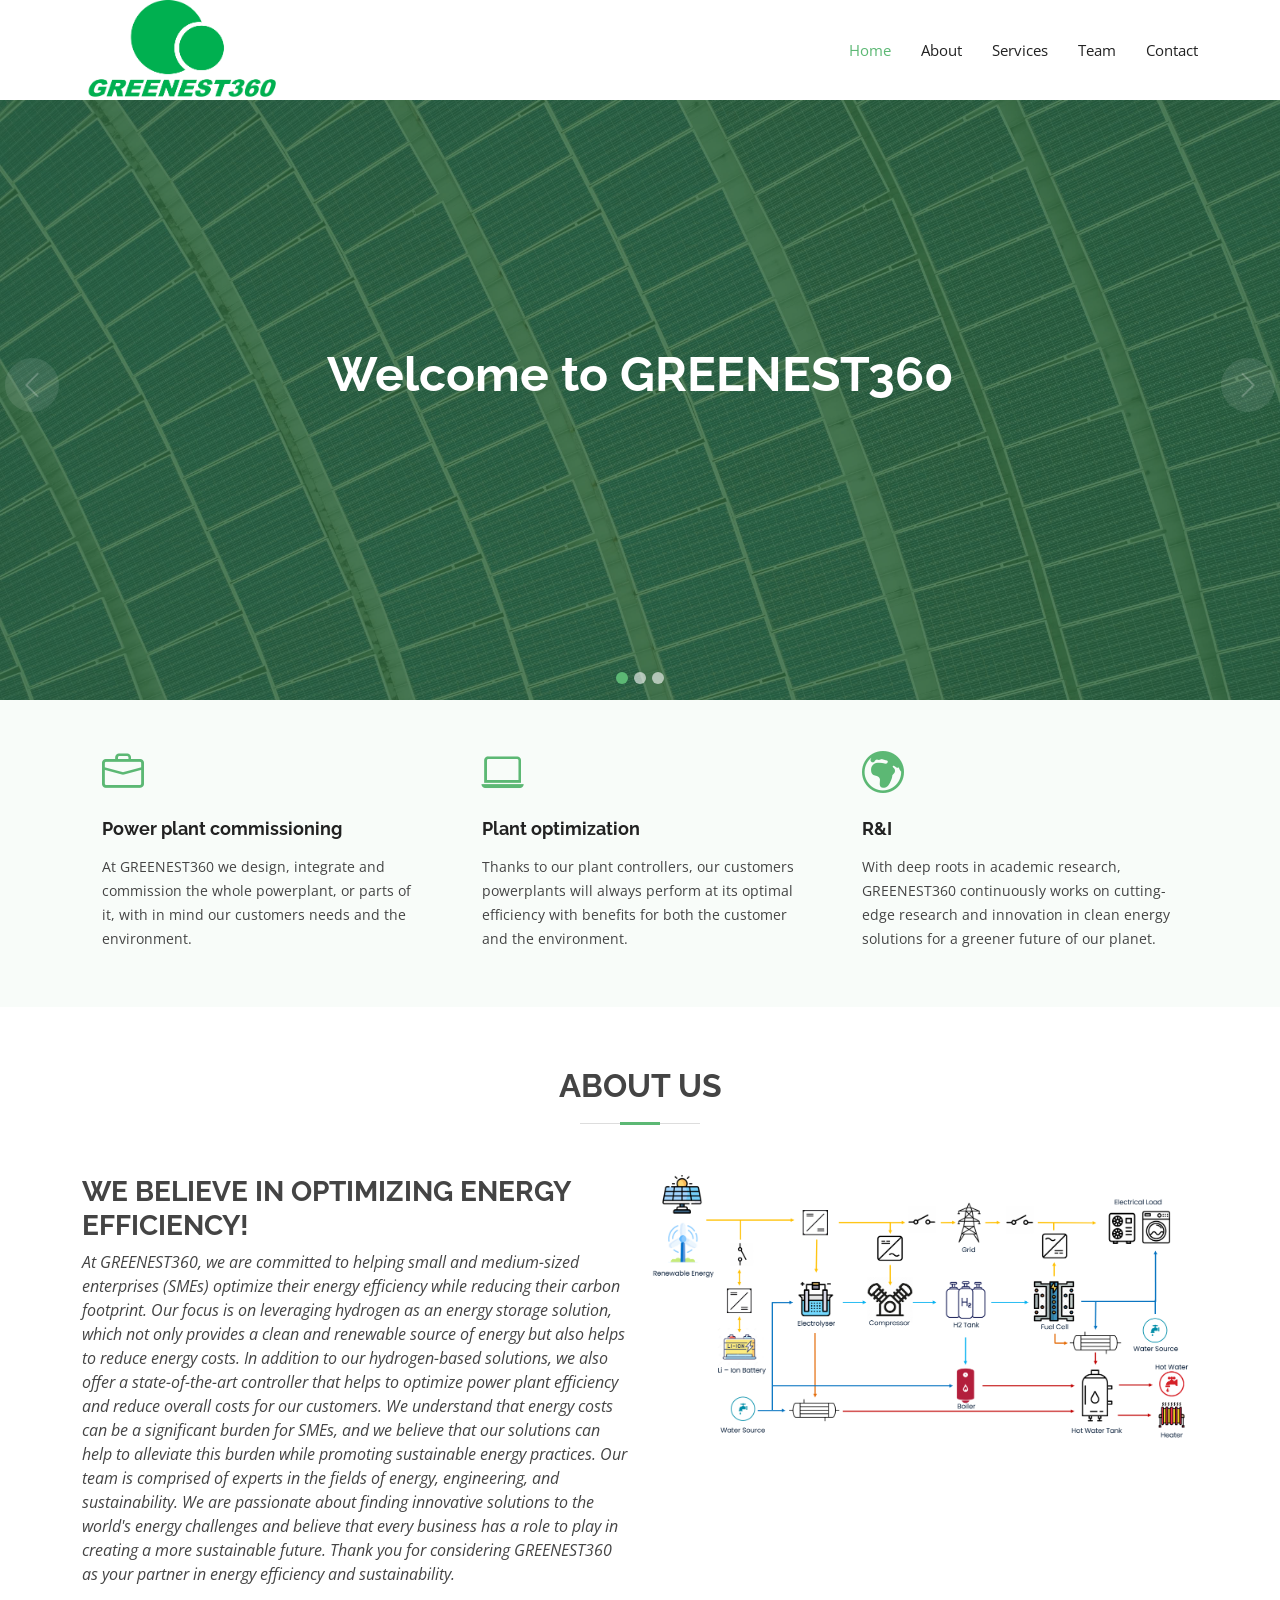
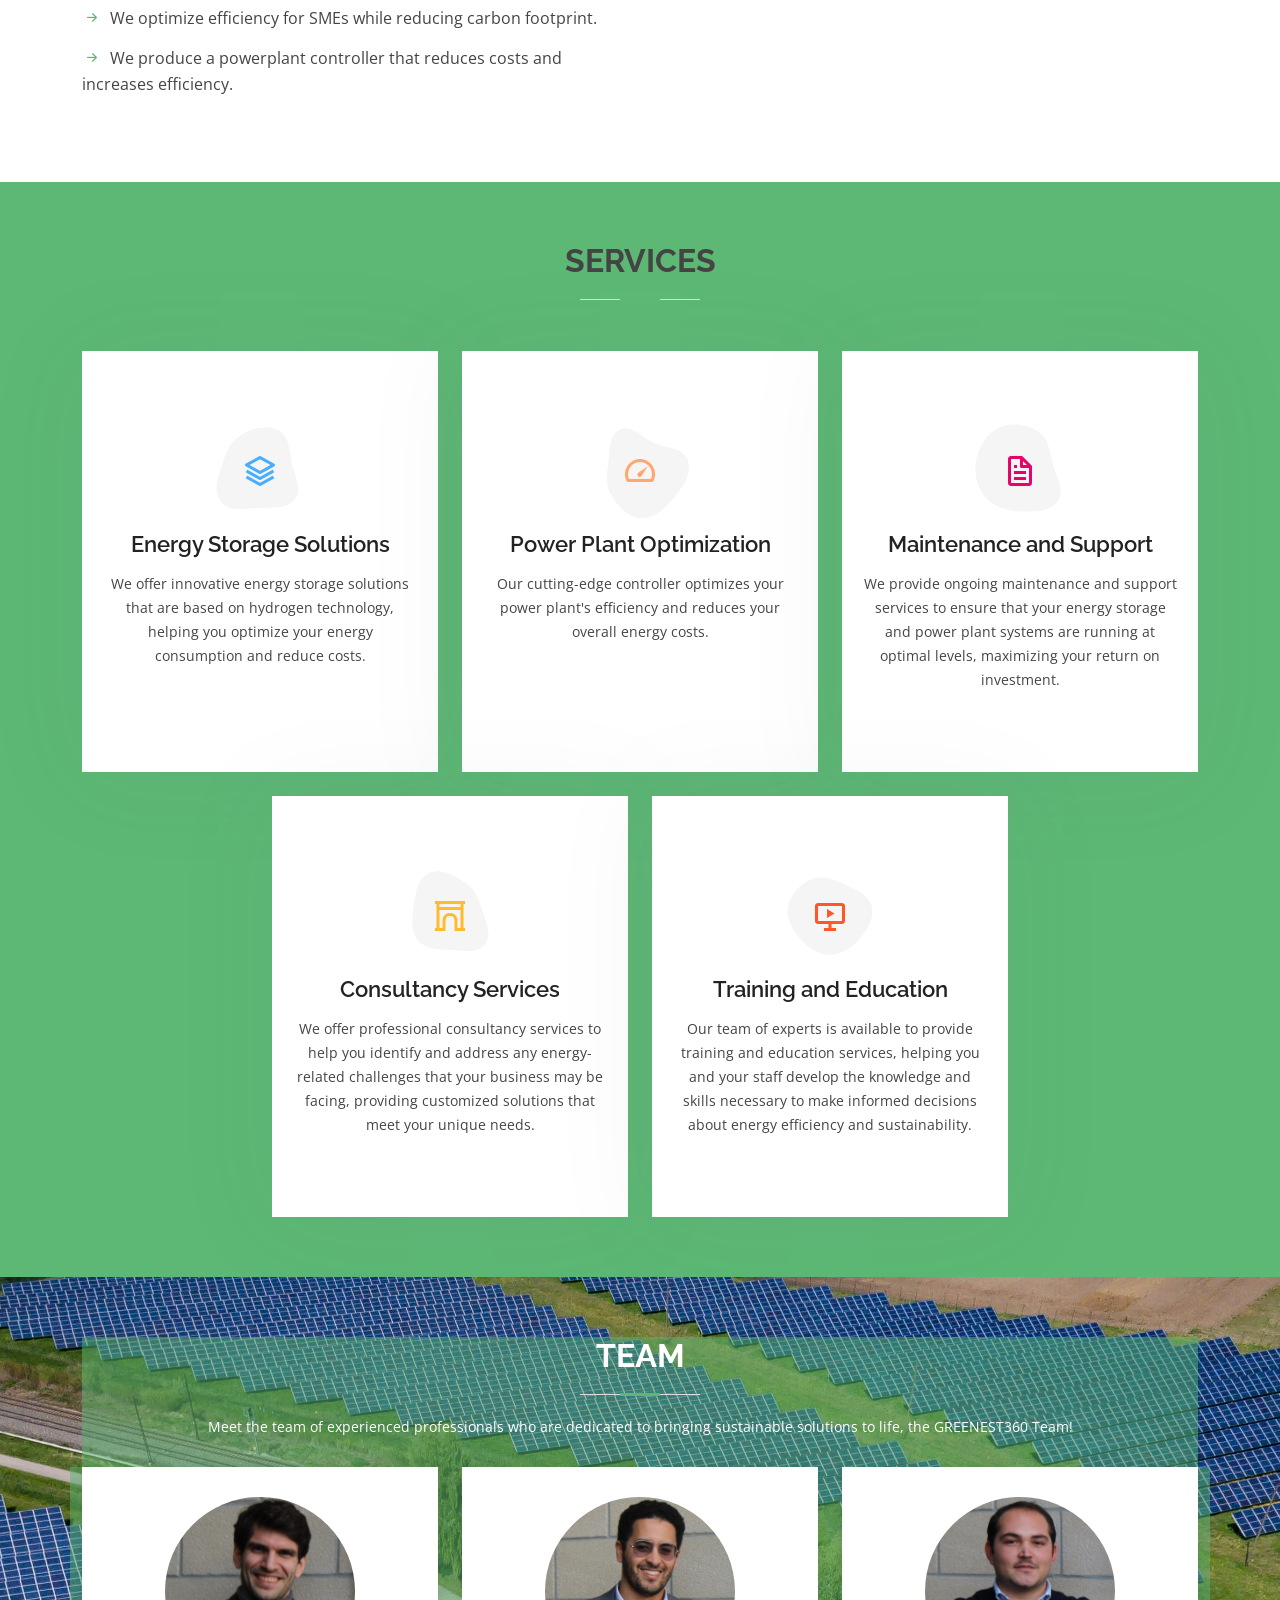
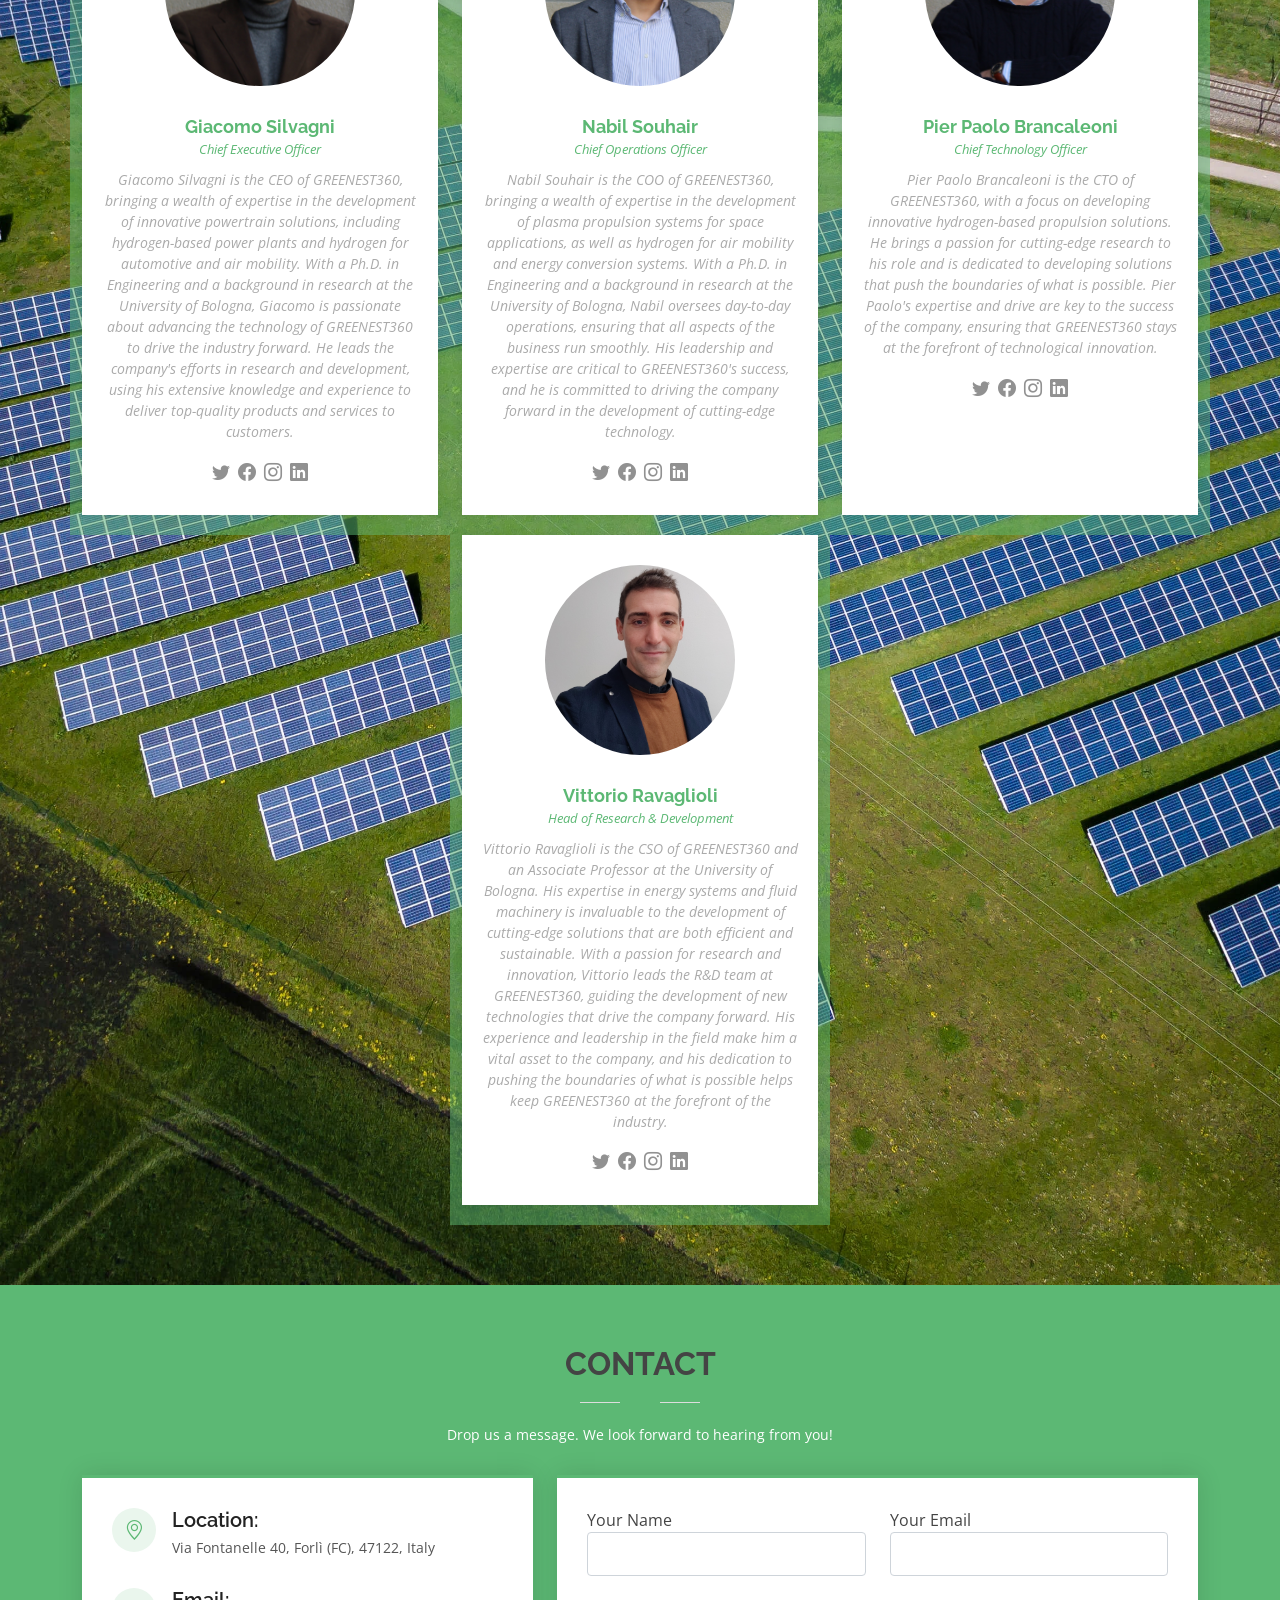
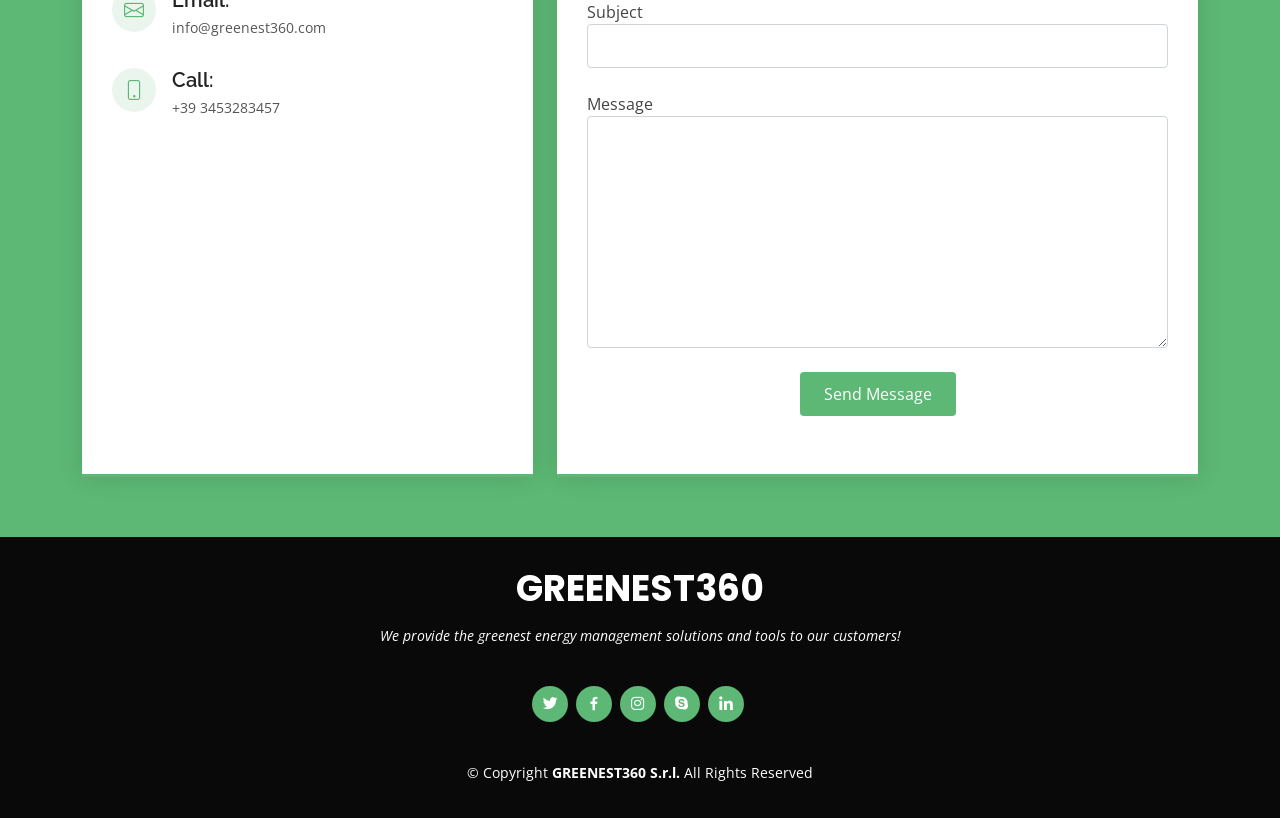
==== commit 050452e1: "update" ====
--- a/index.html
+++ b/index.html
@@ -168,7 +168,7 @@
 
         <div class="section-title">
           <h2>About Us</h2>
-          <p>Magnam dolores commodi suscipit. Necessitatibus eius consequatur ex aliquid fuga eum quidem. Sit sint consectetur velit. Quisquam quos quisquam cupiditate. Et nemo qui impedit suscipit alias ea. Quia fugiat sit in iste officiis commodi quidem hic quas.</p>
+          <p>  </p>
         </div>
 
         <div class="row">
@@ -288,7 +288,7 @@
                 <svg width="100" height="100" viewBox="0 0 600 600" xmlns="http://www.w3.org/2000/svg">
                   <path stroke="none" stroke-width="0" fill="#f5f5f5" d="M300,521.0016835830174C376.1290562159157,517.8887921683347,466.0731472004068,529.7835943286574,510.70327084640275,468.03025145048787C554.3714126377745,407.6079735673963,508.03601936045806,328.9844924480964,491.2728898941984,256.3432110539036C474.5976632858925,184.082847569629,479.9380746630129,96.60480741107993,416.23090153303,58.64404602377083C348.86323505073057,18.502131276798302,261.93793281208167,40.57373210992963,193.5410806939664,78.93577620505333C130.42746243093433,114.334589627462,98.30271207620316,179.96522072025542,76.75703585869454,249.04625023123273C51.97151888228291,328.5150500222984,13.704378332031375,421.85034740162234,66.52175969318436,486.19268352777647C119.04800174914682,550.1803526380478,217.28368757567262,524.383925680826,300,521.0016835830174"></path>
                 </svg>
-                <i class="bx bxl-dribbble"></i>
+                <i class="bx bx-layer"></i>
               </div>
               <h4><a href="">Energy Storage Solutions</a></h4>
               <p>We offer innovative energy storage solutions that are based on hydrogen technology, helping you optimize your energy consumption and reduce costs.</p>
@@ -301,7 +301,7 @@
                 <svg width="100" height="100" viewBox="0 0 600 600" xmlns="http://www.w3.org/2000/svg">
                   <path stroke="none" stroke-width="0" fill="#f5f5f5" d="M300,582.0697525312426C382.5290701553225,586.8405444964366,449.9789794690241,525.3245884688669,502.5850820975895,461.55621195738473C556.606425686781,396.0723002908107,615.8543463187945,314.28637112970534,586.6730223649479,234.56875336149918C558.9533121215079,158.8439757836574,454.9685369536778,164.00468322053177,381.49747125262974,130.76875717737553C312.15926192815925,99.40240125094834,248.97055460311594,18.661163978235184,179.8680185752513,50.54337015887873C110.5421016452524,82.52863877960104,119.82277516462835,180.83849132639028,109.12597500060166,256.43424936330496C100.08760227029461,320.3096726198365,92.17705696193138,384.0621239912766,124.79988738764834,439.7174275375508C164.83382741302287,508.01625554203684,220.96474134820875,577.5009287672846,300,582.0697525312426"></path>
                 </svg>
-                <i class="bx bx-file"></i>
+                <i class="bx bx-tachometer"></i>
               </div>
               <h4><a href="">Power Plant Optimization</a></h4>
               <p>Our cutting-edge controller optimizes your power plant's efficiency and reduces your overall energy costs.</p>
@@ -314,7 +314,7 @@
                 <svg width="100" height="100" viewBox="0 0 600 600" xmlns="http://www.w3.org/2000/svg">
                   <path stroke="none" stroke-width="0" fill="#f5f5f5" d="M300,541.5067337569781C382.14930387511276,545.0595476570109,479.8736841581634,548.3450877840088,526.4010558755058,480.5488172755941C571.5218469581645,414.80211281144784,517.5187510058486,332.0715597781072,496.52539010469104,255.14436215662573C477.37192572678356,184.95920475031193,473.57363656557914,105.61284051026155,413.0603344069578,65.22779650032875C343.27470386102294,18.654635553484475,251.2091493199835,5.337323636656869,175.0934190732945,40.62881213300186C97.87086631185822,76.43348514350839,51.98124368387456,156.15599469081315,36.44837278890362,239.84606092416172C21.716077023791087,319.22268207091537,43.775223500013084,401.1760424656574,96.891909868211,461.97329694683043C147.22146801428983,519.5804099606455,223.5754009179313,538.201503339737,300,541.5067337569781"></path>
                 </svg>
-                <i class="bx bx-tachometer"></i>
+                <i class="bx bx-file"></i>
               </div>
               <h4><a href="">Maintenance and Support</a></h4>
               <p>We provide ongoing maintenance and support services to ensure that your energy storage and power plant systems are running at optimal levels, maximizing your return on investment.</p>
@@ -327,7 +327,7 @@
                 <svg width="100" height="100" viewBox="0 0 600 600" xmlns="http://www.w3.org/2000/svg">
                   <path stroke="none" stroke-width="0" fill="#f5f5f5" d="M300,503.46388370962813C374.79870501325706,506.71871716319447,464.8034551963731,527.1746412648533,510.4981551193396,467.86667711651364C555.9287308511215,408.9015244558933,512.6030010748507,327.5744911775523,490.211057578863,256.5855673507754C471.097692560561,195.9906835881958,447.69079081568157,138.11976852964426,395.19560036434837,102.3242989838813C329.3053358748298,57.3949838291264,248.02791733380457,8.279543830951368,175.87071277845988,42.242879143198664C103.41431057327972,76.34704239035025,93.79494320519305,170.9812938413882,81.28167332365135,250.07896920659033C70.17666984294237,320.27484674793965,64.84698225790005,396.69656628748305,111.28512138212992,450.4950937839243C156.20124167950087,502.5303643271138,231.32542653798444,500.4755392045468,300,503.46388370962813"></path>
                 </svg>
-                <i class="bx bx-layer"></i>
+                <i class="bx bx-arch"></i>
               </div>
               <h4><a href="">Consultancy Services</a></h4>
               <p>We offer professional consultancy services to help you identify and address any energy-related challenges that your business may be facing, providing customized solutions that meet your unique needs.</p>
@@ -384,17 +384,17 @@
     <!-- End Cta Section -->  
 
     <!-- ======= Team Section ======= -->
-    <section id="team" class="team team-background-image">
-      <div class="container" style="background-color:#5cb874;">
-
-        <div class="section-title">
+    <section id="team" class="team team-background-image" style="background-image: url('media/banner1.jpg')">
+      <div class="container">
+
+        <div class="section-title" style="color: #ffffff; background-color:rgba(92, 184, 116, 0.5);" >
           <h2>Team</h2>
           <p>Meet the team of experienced professionals who are dedicated to bringing sustainable solutions to life, the GREENEST360 Team!</p>
           <!-- <img src="media/team_1.JPG" alt="" width="1400px" height="auto"> -->
         </div>
 
         <div class="row d-flex justify-content-center">
-          <div class="col-lg-4 col-md-6 d-flex align-items-stretch" style="color: #5cb874; background-color:#5cb874;">
+          <div class="col-lg-4 col-md-6 d-flex align-items-stretch" style="color: #5cb874; background-color:rgba(92, 184, 116, 0.5);">
             <div class="member">
               <img src="media/team_GS2.JPG" alt="">
               <h4>Giacomo Silvagni</h4>
@@ -411,7 +411,7 @@
             </div>
           </div>
 
-          <div class="col-lg-4 col-md-6 d-flex align-items-stretch" style="color: #5cb874; background-color:#5cb874;">
+          <div class="col-lg-4 col-md-6 d-flex align-items-stretch" style="color: #5cb874; background-color:rgba(92, 184, 116, 0.5);">
             <div class="member">
               <img src="media/team_NS2.JPG" alt="">
               <h4>Nabil Souhair</h4>
@@ -428,7 +428,7 @@
             </div>
           </div>
 
-          <div class="col-lg-4 col-md-6 d-flex align-items-stretch" style="color: #5cb874; background-color:#5cb874;">
+          <div class="col-lg-4 col-md-6 d-flex align-items-stretch" style="color: #5cb874; background-color:rgba(92, 184, 116, 0.5);">
             <div class="member">
               <img src="media/team_PPB2.JPG" alt="">
               <h4>Pier Paolo Brancaleoni</h4>
@@ -445,10 +445,10 @@
             </div>
           </div>
           
-          <div class="col-lg-4 col-md-6 d-flex align-items-stretch" style="color: #5cb874; background-color:#5cb874;">
-          </div>
+          <!-- <div class="col-lg-4 col-md-6 d-flex align-items-stretch" style="color: #5cb874; background-color:rgba(92, 184, 116, 0.5);">
+          </div> -->
           
-          <div class="col-lg-4 col-md-6 d-flex align-items-stretch" style="color: #5cb874; background-color:#5cb874;">
+          <div class="col-lg-4 col-md-6 d-flex align-items-stretch" style="color: #5cb874; background-color:rgba(92, 184, 116, 0.5);">
             <div class="member">
               <img src="media/team_VR2.jpg" alt="">
               <h4>Vittorio Ravaglioli</h4>
@@ -465,8 +465,8 @@
             </div>
           </div>
           
-          <div class="col-lg-4 col-md-6 d-flex align-items-stretch" style="color: #5cb874; background-color:#5cb874;">
-          </div>
+          <!-- <div class="col-lg-4 col-md-6 d-flex align-items-stretch" style="color: #5cb874; background-color:rgba(92, 184, 116, 0.5);">
+          </div> -->
 
 
         </div>
--- a/assets/css/style.css
+++ b/assets/css/style.css
@@ -1134,6 +1134,7 @@
 /*--------------------------------------------------------------
 # Team
 --------------------------------------------------------------*/
+
 .team .member {
   text-align: center;
   margin-bottom: 20px;
